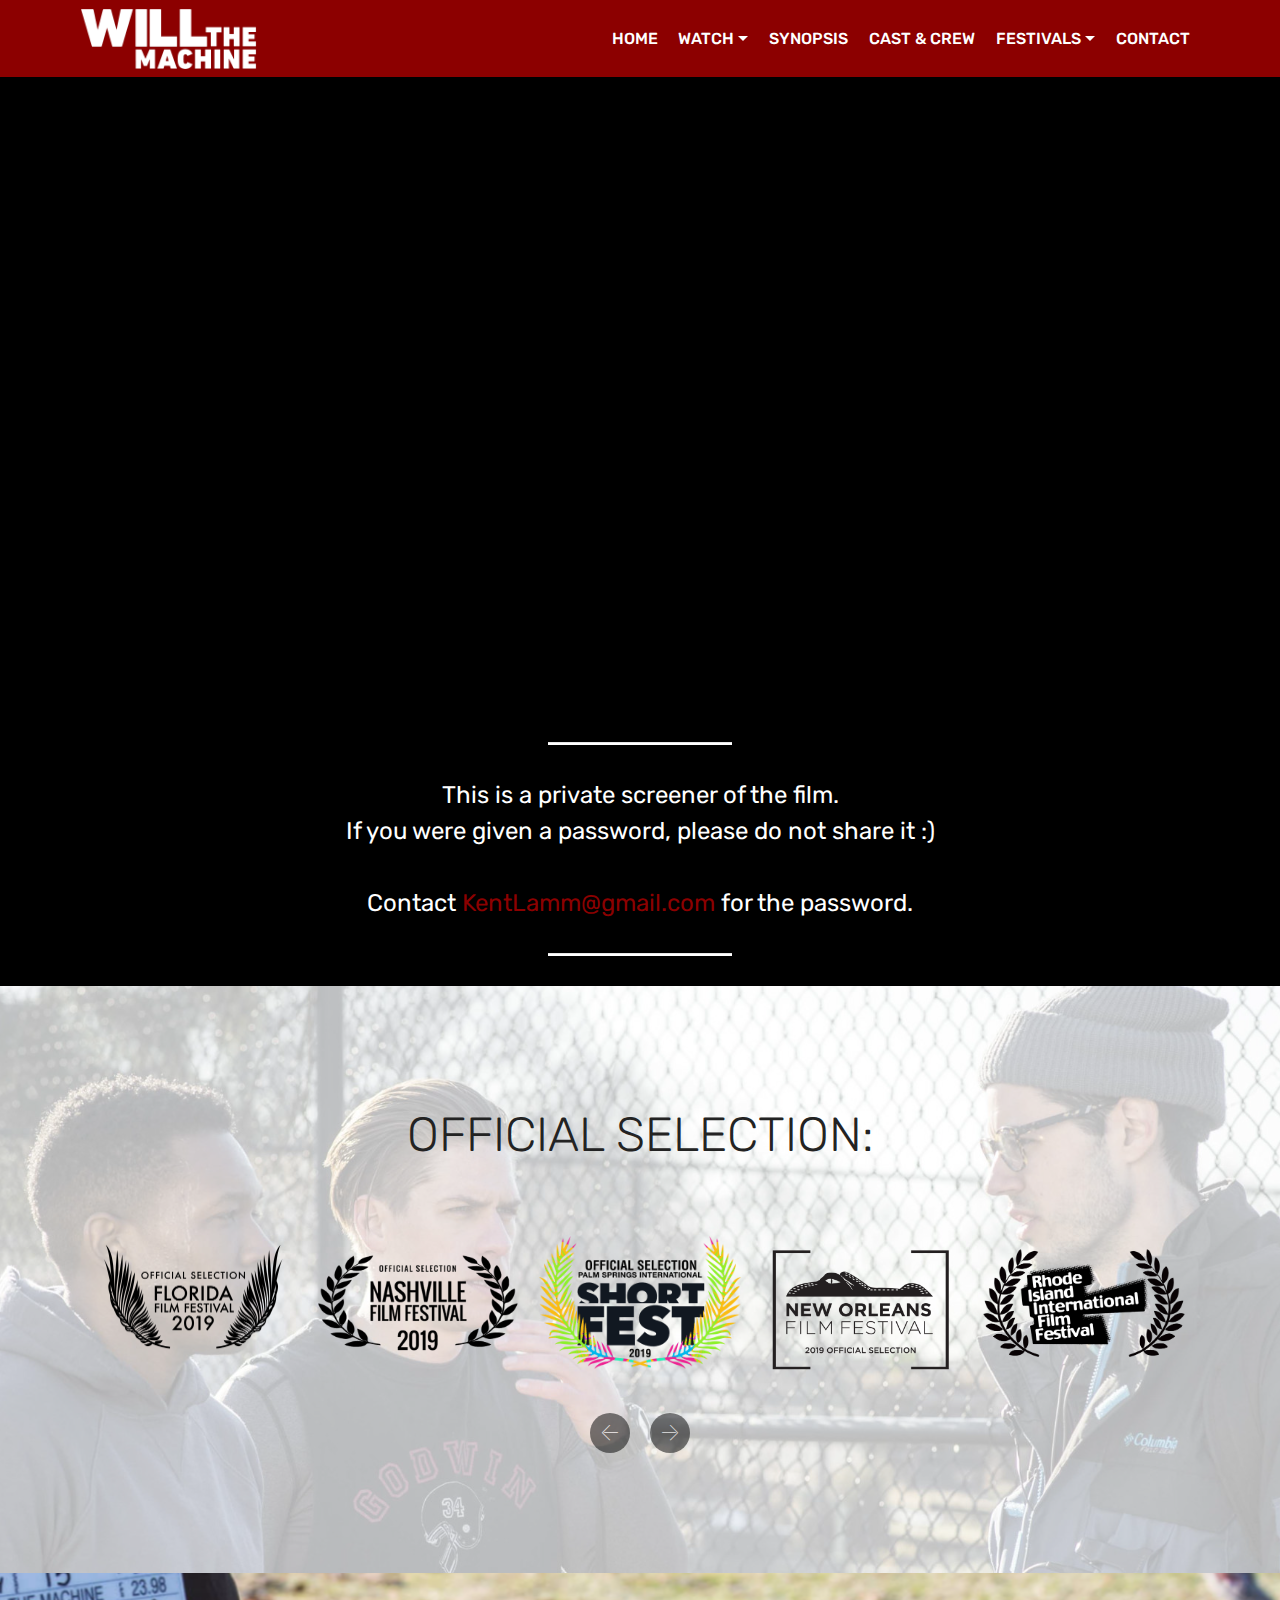
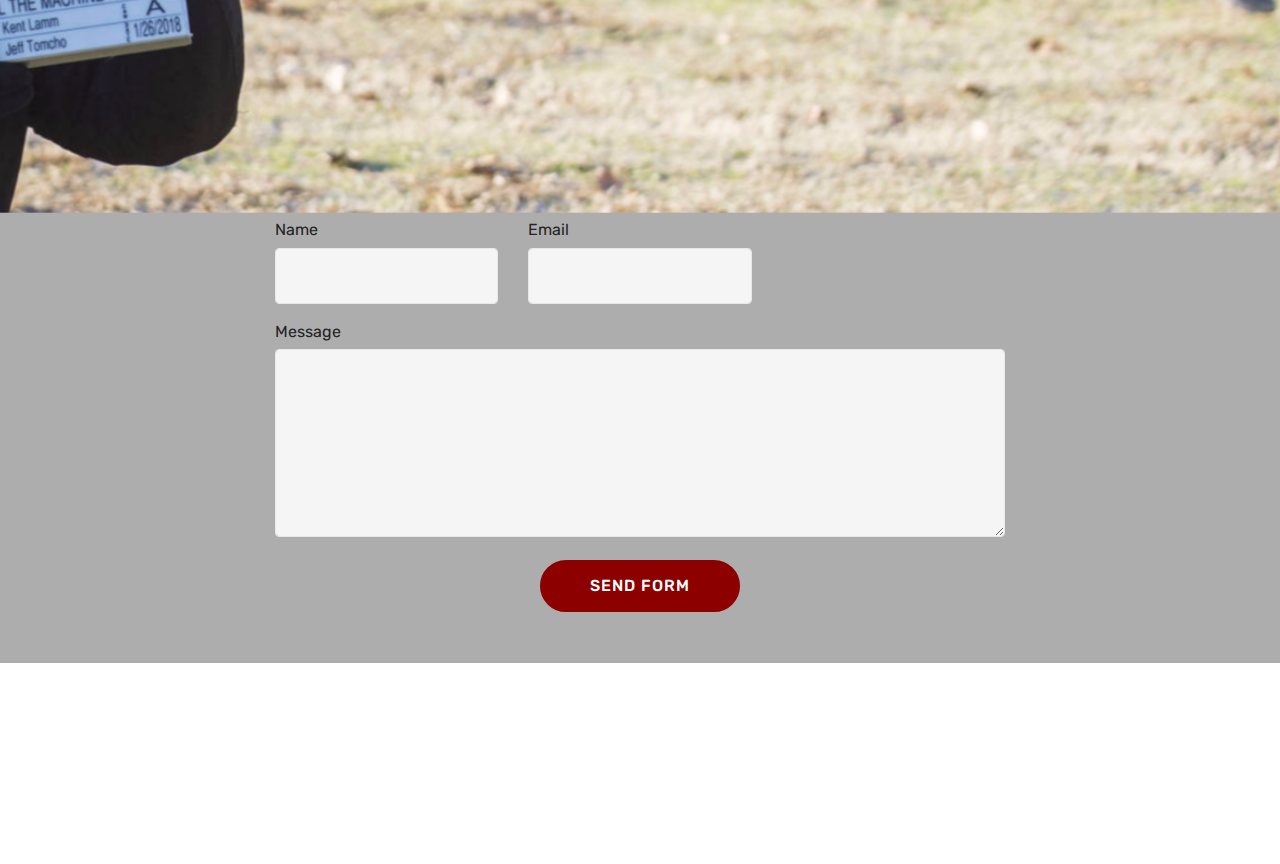
==== watch.html @ 1f667ad6 "create github pages" ====
<!DOCTYPE html>
<html  >
<head>
  <!-- Site made with Mobirise Website Builder v4.10.3, https://mobirise.com -->
  <meta charset="UTF-8">
  <meta http-equiv="X-UA-Compatible" content="IE=edge">
  <meta name="generator" content="Mobirise v4.10.3, mobirise.com">
  <meta name="viewport" content="width=device-width, initial-scale=1, minimum-scale=1">
  <link rel="shortcut icon" href="assets/images/willthemachine-title-1-192x67.png" type="image/x-icon">
  <meta name="description" content="Private Screener of Will "The Machine"">
  
  <title>Watch Screener</title>
  <link rel="stylesheet" href="assets/web/assets/mobirise-icons/mobirise-icons.css">
  <link rel="stylesheet" href="assets/tether/tether.min.css">
  <link rel="stylesheet" href="assets/bootstrap/css/bootstrap.min.css">
  <link rel="stylesheet" href="assets/bootstrap/css/bootstrap-grid.min.css">
  <link rel="stylesheet" href="assets/bootstrap/css/bootstrap-reboot.min.css">
  <link rel="stylesheet" href="assets/dropdown/css/style.css">
  <link rel="stylesheet" href="assets/socicon/css/styles.css">
  <link rel="stylesheet" href="assets/theme/css/style.css">
  <link rel="stylesheet" href="assets/mobirise/css/mbr-additional.css" type="text/css">
  
  
  
</head>
<body>
  <section class="menu cid-qTkzRZLJNu" once="menu" id="menu1-g">

    

    <nav class="navbar navbar-expand beta-menu navbar-dropdown align-items-center navbar-fixed-top navbar-toggleable-sm">
        <button class="navbar-toggler navbar-toggler-right" type="button" data-toggle="collapse" data-target="#navbarSupportedContent" aria-controls="navbarSupportedContent" aria-expanded="false" aria-label="Toggle navigation">
            <div class="hamburger">
                <span></span>
                <span></span>
                <span></span>
                <span></span>
            </div>
        </button>
        <div class="menu-logo">
            <div class="navbar-brand">
                <span class="navbar-logo">
                    
                         <img src="assets/images/willthemachine-title-1-192x67.png" alt="Mobirise" title="" style="height: 3.8rem;">
                    
                </span>
                
            </div>
        </div>
        <div class="collapse navbar-collapse" id="navbarSupportedContent">
            <ul class="navbar-nav nav-dropdown nav-right" data-app-modern-menu="true"><li class="nav-item">
                    <a class="nav-link link text-white display-7" href="index.html#header2-1">HOME</a>
                </li><li class="nav-item dropdown"><a class="nav-link link text-white dropdown-toggle display-7" href="https://mobirise.com" data-toggle="dropdown-submenu" aria-expanded="false">WATCH</a><div class="dropdown-menu"><a class="text-white dropdown-item display-7" href="watch.html">SCREENER<br></a><a class="text-white dropdown-item display-7" href="index.html#video3-3">TRAILER<br></a><a class="text-white dropdown-item display-7" href="index.html#video3-9">FEATURETTE<br></a></div></li>
                <li class="nav-item">
                    <a class="nav-link link text-white display-7" href="index.html#content1-5">
                        SYNOPSIS</a>
                </li><li class="nav-item"><a class="nav-link link text-white display-7" href="index.html#features2-4">
                        CAST &amp; CREW</a></li><li class="nav-item dropdown"><a class="nav-link link text-white dropdown-toggle display-7" href="index.html#features2-d" data-toggle="dropdown-submenu" aria-expanded="true">FESTIVALS</a><div class="dropdown-menu"><a class="text-white dropdown-item display-7" href="index.html#features2-d">TICKETS / SCREENINGS<br></a><a class="text-white dropdown-item display-7" href="watch.html#clients-o">OFFICIAL SELECTIONS<br></a></div></li><li class="nav-item"><a class="nav-link link text-white display-7" href="watch.html#form1-s">
                        CONTACT</a></li></ul>
            
        </div>
    </nav>
</section>

<section class="engine"><a href="https://mobirise.info/k">develop free website</a></section><section class="cid-rtd4JmrHew" id="video3-m">

    
    
    <figure class="mbr-figure align-center container">
        <div class="video-block" style="width: 90%;">
            <div><iframe class="mbr-embedded-video" src="https://player.vimeo.com/video/293464221?autoplay=0&amp;loop=0" width="1280" height="720" frameborder="0" allowfullscreen></iframe></div>
        </div>
    </figure>
</section>

<section class="mbr-section article content10 cid-rtd52qF0Sb" id="content10-n">
    
     

    <div class="container">
        <div class="inner-container" style="width: 66%;">
            <hr class="line" style="width: 25%;">
            <div class="section-text align-center mbr-white mbr-fonts-style display-5">This is a private screener of the film. <br>If you were given a password, please do not share it :)<br><br>Contact <a href="mailto:kentlamm@gmail.com">KentLamm@gmail.com</a> for the password.</div>
            <hr class="line" style="width: 25%;">
        </div>
    </div>
</section>

<section class="clients cid-rtd7pWSCL0" data-interval="false" id="clients-o">
      

    <div class="mbr-overlay" style="opacity: 0.7; background-color: rgb(255, 255, 255);">
    </div>
        <div class="container mb-5">
            <div class="media-container-row">
                <div class="col-12 align-center">
                    <h2 class="mbr-section-title pb-3 mbr-fonts-style display-2">OFFICIAL SELECTION:<br></h2>
                    
                </div>
            </div>
        </div>

    <div class="container">
        <div class="carousel slide" role="listbox" data-pause="true" data-keyboard="false" data-ride="carousel" data-interval="3000">
            <div class="carousel-inner" data-visible="5">
                
                
                
                
                
            <div class="carousel-item ">
                    <div class="media-container-row">
                        <div class="col-md-12">
                            <div class="wrap-img ">
                                <img src="assets/images/fff2019-laurels-official-selection-k-1-404x253.png" class="img-responsive clients-img" alt="" title="">
                            </div>
                        </div>
                    </div>
                </div><div class="carousel-item ">
                    <div class="media-container-row">
                        <div class="col-md-12">
                            <div class="wrap-img ">
                                <img src="assets/images/nashville-smaller-4464x2961.png" class="img-responsive clients-img" alt="" title="">
                            </div>
                        </div>
                    </div>
                </div><div class="carousel-item ">
                    <div class="media-container-row">
                        <div class="col-md-12">
                            <div class="wrap-img ">
                                <img src="assets/images/laurel-final-240x159.png" class="img-responsive clients-img" alt="" title="">
                            </div>
                        </div>
                    </div>
                </div><div class="carousel-item ">
                    <div class="media-container-row">
                        <div class="col-md-12">
                            <div class="wrap-img ">
                                <img src="assets/images/officialselection-laurel-noff2019-336x242.png" class="img-responsive clients-img" alt="" title="">
                            </div>
                        </div>
                    </div>
                </div><div class="carousel-item ">
                    <div class="media-container-row">
                        <div class="col-md-12">
                            <div class="wrap-img ">
                                <img src="assets/images/flickers-laurel-transparent-4464x2961.png" class="img-responsive clients-img" alt="" title="">
                            </div>
                        </div>
                    </div>
                </div><div class="carousel-item ">
                    <div class="media-container-row">
                        <div class="col-md-12">
                            <div class="wrap-img ">
                                <img src="assets/images/hsff-2019-laurel-black-trans-smaller-1-1605x1005.png" class="img-responsive clients-img" alt="" title="">
                            </div>
                        </div>
                    </div>
                </div><div class="carousel-item ">
                    <div class="media-container-row">
                        <div class="col-md-12">
                            <div class="wrap-img ">
                                <img src="assets/images/eifflaurels19-1686x1497.png" class="img-responsive clients-img" alt="" title="">
                            </div>
                        </div>
                    </div>
                </div><div class="carousel-item ">
                    <div class="media-container-row">
                        <div class="col-md-12">
                            <div class="wrap-img ">
                                <img src="assets/images/cordillera-winner-laurels-smaller-1605x1005.png" class="img-responsive clients-img" alt="" title="">
                            </div>
                        </div>
                    </div>
                </div><div class="carousel-item ">
                    <div class="media-container-row">
                        <div class="col-md-12">
                            <div class="wrap-img ">
                                <img src="assets/images/dcs19-official-selection-400x400.png" class="img-responsive clients-img" alt="" title="">
                            </div>
                        </div>
                    </div>
                </div><div class="carousel-item ">
                    <div class="media-container-row">
                        <div class="col-md-12">
                            <div class="wrap-img ">
                                <img src="assets/images/mff-2019-official-selection-2color-bottom-align-v2-612x288.png" class="img-responsive clients-img" alt="" title="">
                            </div>
                        </div>
                    </div>
                </div><div class="carousel-item ">
                    <div class="media-container-row">
                        <div class="col-md-12">
                            <div class="wrap-img ">
                                <img src="assets/images/bhff-2019-resized-1605x1005.png" class="img-responsive clients-img" alt="" title="">
                            </div>
                        </div>
                    </div>
                </div><div class="carousel-item ">
                    <div class="media-container-row">
                        <div class="col-md-12">
                            <div class="wrap-img ">
                                <img src="assets/images/307ff-winner-bestactor-black-smaller-4464x2961.png" class="img-responsive clients-img" alt="" title="">
                            </div>
                        </div>
                    </div>
                </div><div class="carousel-item ">
                    <div class="media-container-row">
                        <div class="col-md-12">
                            <div class="wrap-img ">
                                <img src="assets/images/oaxaca-laurels-black-transparent-1584x967.png" class="img-responsive clients-img" alt="" title="">
                            </div>
                        </div>
                    </div>
                </div><div class="carousel-item ">
                    <div class="media-container-row">
                        <div class="col-md-12">
                            <div class="wrap-img ">
                                <img src="assets/images/os-black-gff-smaller-1605x1005.png" class="img-responsive clients-img" alt="" title="">
                            </div>
                        </div>
                    </div>
                </div><div class="carousel-item ">
                    <div class="media-container-row">
                        <div class="col-md-12">
                            <div class="wrap-img ">
                                <img src="assets/images/sanford-laurels-transparent-1605x1005.png" class="img-responsive clients-img" alt="" title="">
                            </div>
                        </div>
                    </div>
                </div></div>
            <div class="carousel-controls">
                <a data-app-prevent-settings="" class="carousel-control carousel-control-prev" role="button" data-slide="prev">
                    <span aria-hidden="true" class="mbri-left mbr-iconfont"></span>
                    <span class="sr-only">Previous</span>
                </a>
                <a data-app-prevent-settings="" class="carousel-control carousel-control-next" role="button" data-slide="next">
                    <span aria-hidden="true" class="mbri-right mbr-iconfont"></span>
                    <span class="sr-only">Next</span>
                </a>
            </div>
        </div>
    </div>
</section>

<section class="mbr-section form1 cid-rtduSatRqg mbr-parallax-background" id="form1-s">

    

    <div class="mbr-overlay" style="opacity: 0.3; background-color: rgb(22, 22, 22);">
    </div>
    <div class="container">
        <div class="row justify-content-center">
            <div class="title col-12 col-lg-8">
                <h2 class="mbr-section-title align-center pb-3 mbr-fonts-style display-2">
                    CONTACT US</h2>
                <h3 class="mbr-section-subtitle align-center mbr-light pb-3 mbr-fonts-style display-5">Want to let us know what you thought of the film? Collaborate?Reach out to Kent &amp; the team here!<br></h3>
            </div>
        </div>
    </div>
    <div class="container">
        <div class="row justify-content-center">
            <div class="media-container-column col-lg-8" data-form-type="formoid">
                <!---Formbuilder Form--->
                <form action="https://mobirise.com/" method="POST" class="mbr-form form-with-styler" data-form-title="Mobirise Form"><input type="hidden" name="email" data-form-email="true" value="gtubikQ179GKMHymStEJhJHTVc3vddBgcXhb58Uwqr9jvgac0U4Cq/2hd3mvg9MqgRKfwrTW88P3CO2xVqlL+RxqBa6O3bl6uXskGZ9JSh0yUAsgOvPBIZvLk+AIBj2c">
                    <div class="row">
                        <div hidden="hidden" data-form-alert="" class="alert alert-success col-12">Thanks for reaching out, we'll get back to you soon.

-Kent</div>
                        <div hidden="hidden" data-form-alert-danger="" class="alert alert-danger col-12">
                        </div>
                    </div>
                    <div class="dragArea row">
                        <div class="col-md-4  form-group" data-for="name">
                            <label for="name-form1-s" class="form-control-label mbr-fonts-style display-7">Name</label>
                            <input type="text" name="name" data-form-field="Name" required="required" class="form-control display-7" id="name-form1-s">
                        </div>
                        <div class="col-md-4  form-group" data-for="email">
                            <label for="email-form1-s" class="form-control-label mbr-fonts-style display-7">Email</label>
                            <input type="email" name="email" data-form-field="Email" required="required" class="form-control display-7" id="email-form1-s">
                        </div>
                        
                        <div data-for="message" class="col-md-12 form-group">
                            <label for="message-form1-s" class="form-control-label mbr-fonts-style display-7">Message</label>
                            <textarea name="message" data-form-field="Message" class="form-control display-7" id="message-form1-s"></textarea>
                        </div>
                        <div class="col-md-12 input-group-btn align-center">
                            <button type="submit" class="btn btn-primary btn-form display-4">SEND FORM</button>
                        </div>
                    </div>
                </form><!---Formbuilder Form--->
            </div>
        </div>
    </div>
</section>

<section class="cid-rtdumIZDmZ mbr-reveal" id="footer1-r">

    

    

    <div class="container">
        <div class="media-container-row content text-white">
            <div class="col-12 col-md-3">
                <div class="media-wrap">
                    <a href="https://mobirise.com/">
                        <img src="assets/images/willthemachine-title-1-192x67.png" alt="Mobirise" title="">
                    </a>
                </div>
            </div>
            <div class="col-12 col-md-3 mbr-fonts-style display-7">
                <h5 class="pb-3"></h5>
                <p class="mbr-text"></p>
            </div>
            <div class="col-12 col-md-3 mbr-fonts-style display-7">
                <h5 class="pb-3">
                    Contact</h5>
                <p class="mbr-text"><a href="mailto:kentlamm@gmail.com" class="text-primary"><strong>kentlamm@gmail.com</strong></a><br></p>
            </div>
            <div class="col-12 col-md-3 mbr-fonts-style display-7">
                <h5 class="pb-3"></h5>
                <p class="mbr-text"></p>
            </div>
        </div>
        <div class="footer-lower">
            <div class="media-container-row">
                <div class="col-sm-12">
                    <hr>
                </div>
            </div>
            <div class="media-container-row mbr-white">
                <div class="col-sm-6 copyright">
                    <p class="mbr-text mbr-fonts-style display-7">
                        © Copyright 2019 Standard Story Company - All Rights Reserved
                    </p>
                </div>
                <div class="col-md-6">
                    <div class="social-list align-right">
                        <div class="soc-item">
                            <a href="https://youtube.com/kentogp" target="_blank">
                                <span class="mbr-iconfont mbr-iconfont-social socicon-youtube socicon"></span>
                            </a>
                        </div>
                        <div class="soc-item">
                            <a href="https://www.instagram.com/standardstoryco" target="_blank">
                                <span class="mbr-iconfont mbr-iconfont-social socicon-instagram socicon"></span>
                            </a>
                        </div>
                        
                        
                        
                        
                    </div>
                </div>
            </div>
        </div>
    </div>
</section>


  <script src="assets/web/assets/jquery/jquery.min.js"></script>
  <script src="assets/popper/popper.min.js"></script>
  <script src="assets/tether/tether.min.js"></script>
  <script src="assets/bootstrap/js/bootstrap.min.js"></script>
  <script src="assets/smoothscroll/smooth-scroll.js"></script>
  <script src="assets/dropdown/js/script.min.js"></script>
  <script src="assets/touchswipe/jquery.touch-swipe.min.js"></script>
  <script src="assets/bootstrapcarouselswipe/bootstrap-carousel-swipe.js"></script>
  <script src="assets/mbr-clients-slider/mbr-clients-slider.js"></script>
  <script src="assets/parallax/jarallax.min.js"></script>
  <script src="assets/theme/js/script.js"></script>
  <script src="assets/formoid/formoid.min.js"></script>
  
  
</body>
</html>
---- assets/web/assets/mobirise-icons/mobirise-icons.css ----
@font-face {
  font-family: 'MobiriseIcons';
  src:  url('mobirise-icons.eot?spat4u');
  src:  url('mobirise-icons.eot?spat4u#iefix') format('embedded-opentype'),
    url('mobirise-icons.ttf?spat4u') format('truetype'),
    url('mobirise-icons.woff?spat4u') format('woff'),
    url('mobirise-icons.svg?spat4u#MobiriseIcons') format('svg');
  font-weight: normal;
  font-style: normal;
}

[class^="mbri-"], [class*=" mbri-"] {
  /* use !important to prevent issues with browser extensions that change fonts */
  font-family: MobiriseIcons !important;
  speak: none;
  font-style: normal;
  font-weight: normal;
  font-variant: normal;
  text-transform: none;
  line-height: 1;

  /* Better Font Rendering =========== */
  -webkit-font-smoothing: antialiased;
  -moz-osx-font-smoothing: grayscale;
}

.mbri-add-submenu:before {
  content: "\e900";
}
.mbri-alert:before {
  content: "\e901";
}
.mbri-align-center:before {
  content: "\e902";
}
.mbri-align-justify:before {
  content: "\e903";
}
.mbri-align-left:before {
  content: "\e904";
}
.mbri-align-right:before {
  content: "\e905";
}
.mbri-android:before {
  content: "\e906";
}
.mbri-apple:before {
  content: "\e907";
}
.mbri-arrow-down:before {
  content: "\e908";
}
.mbri-arrow-next:before {
  content: "\e909";
}
.mbri-arrow-prev:before {
  content: "\e90a";
}
.mbri-arrow-up:before {
  content: "\e90b";
}
.mbri-bold:before {
  content: "\e90c";
}
.mbri-bookmark:before {
  content: "\e90d";
}
.mbri-bootstrap:before {
  content: "\e90e";
}
.mbri-briefcase:before {
  content: "\e90f";
}
.mbri-browse:before {
  content: "\e910";
}
.mbri-bulleted-list:before {
  content: "\e911";
}
.mbri-calendar:before {
  content: "\e912";
}
.mbri-camera:before {
  content: "\e913";
}
.mbri-cart-add:before {
  content: "\e914";
}
.mbri-cart-full:before {
  content: "\e915";
}
.mbri-cash:before {
  content: "\e916";
}
.mbri-change-style:before {
  content: "\e917";
}
.mbri-chat:before {
  content: "\e918";
}
.mbri-clock:before {
  content: "\e919";
}
.mbri-close:before {
  content: "\e91a";
}
.mbri-cloud:before {
  content: "\e91b";
}
.mbri-code:before {
  content: "\e91c";
}
.mbri-contact-form:before {
  content: "\e91d";
}
.mbri-credit-card:before {
  content: "\e91e";
}
.mbri-cursor-click:before {
  content: "\e91f";
}
.mbri-cust-feedback:before {
  content: "\e920";
}
.mbri-database:before {
  content: "\e921";
}
.mbri-delivery:before {
  content: "\e922";
}
.mbri-desktop:before {
  content: "\e923";
}
.mbri-devices:before {
  content: "\e924";
}
.mbri-down:before {
  content: "\e925";
}
.mbri-download:before {
  content: "\e989";
}
.mbri-drag-n-drop:before {
  content: "\e927";
}
.mbri-drag-n-drop2:before {
  content: "\e928";
}
.mbri-edit:before {
  content: "\e929";
}
.mbri-edit2:before {
  content: "\e92a";
}
.mbri-error:before {
  content: "\e92b";
}
.mbri-extension:before {
  content: "\e92c";
}
.mbri-features:before {
  content: "\e92d";
}
.mbri-file:before {
  content: "\e92e";
}
.mbri-flag:before {
  content: "\e92f";
}
.mbri-folder:before {
  content: "\e930";
}
.mbri-gift:before {
  content: "\e931";
}
.mbri-github:before {
  content: "\e932";
}
.mbri-globe:before {
  content: "\e933";
}
.mbri-globe-2:before {
  content: "\e934";
}
.mbri-growing-chart:before {
  content: "\e935";
}
.mbri-hearth:before {
  content: "\e936";
}
.mbri-help:before {
  content: "\e937";
}
.mbri-home:before {
  content: "\e938";
}
.mbri-hot-cup:before {
  content: "\e939";
}
.mbri-idea:before {
  content: "\e93a";
}
.mbri-image-gallery:before {
  content: "\e93b";
}
.mbri-image-slider:before {
  content: "\e93c";
}
.mbri-info:before {
  content: "\e93d";
}
.mbri-italic:before {
  content: "\e93e";
}
.mbri-key:before {
  content: "\e93f";
}
.mbri-laptop:before {
  content: "\e940";
}
.mbri-layers:before {
  content: "\e941";
}
.mbri-left-right:before {
  content: "\e942";
}
.mbri-left:before {
  content: "\e943";
}
.mbri-letter:before {
  content: "\e944";
}
.mbri-like:before {
  content: "\e945";
}
.mbri-link:before {
  content: "\e946";
}
.mbri-lock:before {
  content: "\e947";
}
.mbri-login:before {
  content: "\e948";
}
.mbri-logout:before {
  content: "\e949";
}
.mbri-magic-stick:before {
  content: "\e94a";
}
.mbri-map-pin:before {
  content: "\e94b";
}
.mbri-menu:before {
  content: "\e94c";
}
.mbri-mobile:before {
  content: "\e94d";
}
.mbri-mobile2:before {
  content: "\e94e";
}
.mbri-mobirise:before {
  content: "\e94f";
}
.mbri-more-horizontal:before {
  content: "\e950";
}
.mbri-more-vertical:before {
  content: "\e951";
}
.mbri-music:before {
  content: "\e952";
}
.mbri-new-file:before {
  content: "\e953";
}
.mbri-numbered-list:before {
  content: "\e954";
}
.mbri-opened-folder:before {
  content: "\e955";
}
.mbri-pages:before {
  content: "\e956";
}
.mbri-paper-plane:before {
  content: "\e957";
}
.mbri-paperclip:before {
  content: "\e958";
}
.mbri-photo:before {
  content: "\e959";
}
.mbri-photos:before {
  content: "\e95a";
}
.mbri-pin:before {
  content: "\e95b";
}
.mbri-play:before {
  content: "\e95c";
}
.mbri-plus:before {
  content: "\e95d";
}
.mbri-preview:before {
  content: "\e95e";
}
.mbri-print:before {
  content: "\e95f";
}
.mbri-protect:before {
  content: "\e960";
}
.mbri-question:before {
  content: "\e961";
}
.mbri-quote-left:before {
  content: "\e962";
}
.mbri-quote-right:before {
  content: "\e963";
}
.mbri-refresh:before {
  content: "\e964";
}
.mbri-responsive:before {
  content: "\e965";
}
.mbri-right:before {
  content: "\e966";
}
.mbri-rocket:before {
  content: "\e967";
}
.mbri-sad-face:before {
  content: "\e968";
}
.mbri-sale:before {
  content: "\e969";
}
.mbri-save:before {
  content: "\e96a";
}
.mbri-search:before {
  content: "\e96b";
}
.mbri-setting:before {
  content: "\e96c";
}
.mbri-setting2:before {
  content: "\e96d";
}
.mbri-setting3:before {
  content: "\e96e";
}
.mbri-share:before {
  content: "\e96f";
}
.mbri-shopping-bag:before {
  content: "\e970";
}
.mbri-shopping-basket:before {
  content: "\e971";
}
.mbri-shopping-cart:before {
  content: "\e972";
}
.mbri-sites:before {
  content: "\e973";
}
.mbri-smile-face:before {
  content: "\e974";
}
.mbri-speed:before {
  content: "\e975";
}
.mbri-star:before {
  content: "\e976";
}
.mbri-success:before {
  content: "\e977";
}
.mbri-sun:before {
  content: "\e978";
}
.mbri-sun2:before {
  content: "\e979";
}
.mbri-tablet:before {
  content: "\e97a";
}
.mbri-tablet-vertical:before {
  content: "\e97b";
}
.mbri-target:before {
  content: "\e97c";
}
.mbri-timer:before {
  content: "\e97d";
}
.mbri-to-ftp:before {
  content: "\e97e";
}
.mbri-to-local-drive:before {
  content: "\e97f";
}
.mbri-touch-swipe:before {
  content: "\e980";
}
.mbri-touch:before {
  content: "\e981";
}
.mbri-trash:before {
  content: "\e982";
}
.mbri-underline:before {
  content: "\e983";
}
.mbri-unlink:before {
  content: "\e984";
}
.mbri-unlock:before {
  content: "\e985";
}
.mbri-up-down:before {
  content: "\e986";
}
.mbri-up:before {
  content: "\e987";
}
.mbri-update:before {
  content: "\e988";
}
.mbri-upload:before {
 content: "\e926"; 
}
.mbri-user:before {
  content: "\e98a";
}
.mbri-user2:before {
  content: "\e98b";
}
.mbri-users:before {
  content: "\e98c";
}
.mbri-video:before {
  content: "\e98d";
}
.mbri-video-play:before {
  content: "\e98e";
}
.mbri-watch:before {
  content: "\e98f";
}
.mbri-website-theme:before {
  content: "\e990";
}
.mbri-wifi:before {
  content: "\e991";
}
.mbri-windows:before {
  content: "\e992";
}
.mbri-zoom-out:before {
  content: "\e993";
}
.mbri-redo:before {
  content: "\e994";
}
.mbri-undo:before {
  content: "\e995";
}
---- assets/dropdown/css/style.css ----
.navbar-dropdown {
  left: 0;
  padding: 0;
  position: absolute;
  right: 0;
  top: 0;
  transition: all 0.45s ease;
  z-index: 1030;
  background: #282828; }
  .navbar-dropdown .navbar-logo {
    margin-right: 0.8rem;
    transition: margin 0.3s ease-in-out;
    vertical-align: middle; }
    .navbar-dropdown .navbar-logo img {
      height: 3.125rem;
      transition: all 0.3s ease-in-out; }
    .navbar-dropdown .navbar-logo.mbr-iconfont {
      font-size: 3.125rem;
      line-height: 3.125rem; }
  .navbar-dropdown .navbar-caption {
    font-weight: 700;
    white-space: normal;
    vertical-align: -4px;
    line-height: 3.125rem !important; }
    .navbar-dropdown .navbar-caption, .navbar-dropdown .navbar-caption:hover {
      color: inherit;
      text-decoration: none; }
  .navbar-dropdown .mbr-iconfont + .navbar-caption {
    vertical-align: -1px; }
  .navbar-dropdown.navbar-fixed-top {
    position: fixed; }
  .navbar-dropdown .navbar-brand span {
    vertical-align: -4px; }
  .navbar-dropdown.bg-color.transparent {
    background: none; }
  .navbar-dropdown.navbar-short .navbar-brand {
    padding: 0.625rem 0; }
    .navbar-dropdown.navbar-short .navbar-brand span {
      vertical-align: -1px; }
  .navbar-dropdown.navbar-short .navbar-caption {
    line-height: 2.375rem !important;
    vertical-align: -2px; }
  .navbar-dropdown.navbar-short .navbar-logo {
    margin-right: 0.5rem; }
    .navbar-dropdown.navbar-short .navbar-logo img {
      height: 2.375rem; }
    .navbar-dropdown.navbar-short .navbar-logo.mbr-iconfont {
      font-size: 2.375rem;
      line-height: 2.375rem; }
  .navbar-dropdown.navbar-short .mbr-table-cell {
    height: 3.625rem; }
  .navbar-dropdown .navbar-close {
    left: 0.6875rem;
    position: fixed;
    top: 0.75rem;
    z-index: 1000; }
  .navbar-dropdown .hamburger-icon {
    content: "";
    display: inline-block;
    vertical-align: middle;
    width: 16px;
    -webkit-box-shadow: 0 -6px 0 1px #282828,0 0 0 1px #282828,0 6px 0 1px #282828;
    -moz-box-shadow: 0 -6px 0 1px #282828,0 0 0 1px #282828,0 6px 0 1px #282828;
    box-shadow: 0 -6px 0 1px #282828,0 0 0 1px #282828,0 6px 0 1px #282828; }

.dropdown-menu .dropdown-toggle[data-toggle="dropdown-submenu"]::after {
  border-bottom: 0.35em solid transparent;
  border-left: 0.35em solid;
  border-right: 0;
  border-top: 0.35em solid transparent;
  margin-left: 0.3rem; }

.dropdown-menu .dropdown-item:focus {
  outline: 0; }

.nav-dropdown {
  font-size: 0.75rem;
  font-weight: 500;
  height: auto !important; }
  .nav-dropdown .nav-btn {
    padding-left: 1rem; }
  .nav-dropdown .link {
    margin: .667em 1.667em;
    font-weight: 500;
    padding: 0;
    transition: color .2s ease-in-out; }
    .nav-dropdown .link.dropdown-toggle {
      margin-right: 2.583em; }
      .nav-dropdown .link.dropdown-toggle::after {
        margin-left: .25rem;
        border-top: 0.35em solid;
        border-right: 0.35em solid transparent;
        border-left: 0.35em solid transparent;
        border-bottom: 0; }
      .nav-dropdown .link.dropdown-toggle[aria-expanded="true"] {
        margin: 0;
        padding: 0.667em 3.263em  0.667em 1.667em; }
  .nav-dropdown .link::after,
  .nav-dropdown .dropdown-item::after {
    color: inherit; }
  .nav-dropdown .btn {
    font-size: 0.75rem;
    font-weight: 700;
    letter-spacing: 0;
    margin-bottom: 0;
    padding-left: 1.25rem;
    padding-right: 1.25rem; }
  .nav-dropdown .dropdown-menu {
    border-radius: 0;
    border: 0;
    left: 0;
    margin: 0;
    padding-bottom: 1.25rem;
    padding-top: 1.25rem;
    position: relative; }
  .nav-dropdown .dropdown-submenu {
    margin-left: 0.125rem;
    top: 0; }
  .nav-dropdown .dropdown-item {
    font-weight: 500;
    line-height: 2;
    padding: 0.3846em 4.615em 0.3846em 1.5385em;
    position: relative;
    transition: color .2s ease-in-out, background-color .2s ease-in-out; }
    .nav-dropdown .dropdown-item::after {
      margin-top: -0.3077em;
      position: absolute;
      right: 1.1538em;
      top: 50%; }
    .nav-dropdown .dropdown-item:focus, .nav-dropdown .dropdown-item:hover {
      background: none; }

@media (max-width: 767px) {
  .nav-dropdown.navbar-toggleable-sm {
    bottom: 0;
    display: none;
    left: 0;
    overflow-x: hidden;
    position: fixed;
    top: 0;
    transform: translateX(-100%);
    -ms-transform: translateX(-100%);
    -webkit-transform: translateX(-100%);
    width: 18.75rem;
    z-index: 999; } }
.nav-dropdown.navbar-toggleable-xl {
  bottom: 0;
  display: none;
  left: 0;
  overflow-x: hidden;
  position: fixed;
  top: 0;
  transform: translateX(-100%);
  -ms-transform: translateX(-100%);
  -webkit-transform: translateX(-100%);
  width: 18.75rem;
  z-index: 999; }

.nav-dropdown-sm {
  display: block !important;
  overflow-x: hidden;
  overflow: auto;
  padding-top: 3.875rem; }
  .nav-dropdown-sm::after {
    content: "";
    display: block;
    height: 3rem;
    width: 100%; }
  .nav-dropdown-sm.collapse.in ~ .navbar-close {
    display: block !important; }
  .nav-dropdown-sm.collapsing, .nav-dropdown-sm.collapse.in {
    transform: translateX(0);
    -ms-transform: translateX(0);
    -webkit-transform: translateX(0);
    transition: all 0.25s ease-out;
    -webkit-transition: all 0.25s ease-out;
    background: #282828; }
  .nav-dropdown-sm.collapsing[aria-expanded="false"] {
    transform: translateX(-100%);
    -ms-transform: translateX(-100%);
    -webkit-transform: translateX(-100%); }
  .nav-dropdown-sm .nav-item {
    display: block;
    margin-left: 0 !important;
    padding-left: 0; }
  .nav-dropdown-sm .link,
  .nav-dropdown-sm .dropdown-item {
    border-top: 1px dotted rgba(255, 255, 255, 0.1);
    font-size: 0.8125rem;
    line-height: 1.6;
    margin: 0 !important;
    padding: 0.875rem 2.4rem 0.875rem 1.5625rem !important;
    position: relative;
    white-space: normal; }
    .nav-dropdown-sm .link:focus, .nav-dropdown-sm .link:hover,
    .nav-dropdown-sm .dropdown-item:focus,
    .nav-dropdown-sm .dropdown-item:hover {
      background: rgba(0, 0, 0, 0.2) !important;
      color: #c0a375; }
  .nav-dropdown-sm .nav-btn {
    position: relative;
    padding: 1.5625rem 1.5625rem 0 1.5625rem; }
    .nav-dropdown-sm .nav-btn::before {
      border-top: 1px dotted rgba(255, 255, 255, 0.1);
      content: "";
      left: 0;
      position: absolute;
      top: 0;
      width: 100%; }
    .nav-dropdown-sm .nav-btn + .nav-btn {
      padding-top: 0.625rem; }
      .nav-dropdown-sm .nav-btn + .nav-btn::before {
        display: none; }
  .nav-dropdown-sm .btn {
    padding: 0.625rem 0; }
  .nav-dropdown-sm .dropdown-toggle[data-toggle="dropdown-submenu"]::after {
    margin-left: .25rem;
    border-top: 0.35em solid;
    border-right: 0.35em solid transparent;
    border-left: 0.35em solid transparent;
    border-bottom: 0; }
  .nav-dropdown-sm .dropdown-toggle[data-toggle="dropdown-submenu"][aria-expanded="true"]::after {
    border-top: 0;
    border-right: 0.35em solid transparent;
    border-left: 0.35em solid transparent;
    border-bottom: 0.35em solid; }
  .nav-dropdown-sm .dropdown-menu {
    margin: 0;
    padding: 0;
    position: relative;
    top: 0;
    left: 0;
    width: 100%;
    border: 0;
    float: none;
    border-radius: 0;
    background: none; }
  .nav-dropdown-sm .dropdown-submenu {
    left: 100%;
    margin-left: 0.125rem;
    margin-top: -1.25rem;
    top: 0; }

.navbar-toggleable-sm .nav-dropdown .dropdown-menu {
  position: absolute; }

.navbar-toggleable-sm .nav-dropdown .dropdown-submenu {
  left: 100%;
  margin-left: 0.125rem;
  margin-top: -1.25rem;
  top: 0; }

.navbar-toggleable-sm.opened .nav-dropdown .dropdown-menu {
  position: relative; }

.navbar-toggleable-sm.opened .nav-dropdown .dropdown-submenu {
  left: 0;
  margin-left: 00rem;
  margin-top: 0rem;
  top: 0; }

.is-builder .nav-dropdown.collapsing {
  transition: none !important; }

/*# sourceMappingURL=style.css.map */
---- assets/socicon/css/styles.css ----
@charset "UTF-8";

@font-face {
  font-family: "socicon";
  src:url("../fonts/socicon.eot");
  src:url("../fonts/socicon.eot?#iefix") format("embedded-opentype"),
    url("../fonts/socicon.woff") format("woff"),
    url("../fonts/socicon.ttf") format("truetype"),
    url("../fonts/socicon.svg#socicon") format("svg");
  font-weight: normal;
  font-style: normal;

}

[data-icon]:before {
  font-family: "socicon" !important;
  content: attr(data-icon);
  font-style: normal !important;
  font-weight: normal !important;
  font-variant: normal !important;
  text-transform: none !important;
  speak: none;
  line-height: 1;
  -webkit-font-smoothing: antialiased;
  -moz-osx-font-smoothing: grayscale;
}

[class^="socicon-"]:before,
[class*=" socicon-"]:before {
  font-family: "socicon" !important;
  font-style: normal !important;
  font-weight: normal !important;
  font-variant: normal !important;
  text-transform: none !important;
  speak: none;
  line-height: 1;
  -webkit-font-smoothing: antialiased;
  -moz-osx-font-smoothing: grayscale;
}

.socicon-modelmayhem:before {
  content: "\e000";
}
.socicon-mixcloud:before {
  content: "\e001";
}
.socicon-drupal:before {
  content: "\e002";
}
.socicon-swarm:before {
  content: "\e003";
}
.socicon-istock:before {
  content: "\e004";
}
.socicon-yammer:before {
  content: "\e005";
}
.socicon-ello:before {
  content: "\e006";
}
.socicon-stackoverflow:before {
  content: "\e007";
}
.socicon-persona:before {
  content: "\e008";
}
.socicon-triplej:before {
  content: "\e009";
}
.socicon-houzz:before {
  content: "\e00a";
}
.socicon-rss:before {
  content: "\e00b";
}
.socicon-paypal:before {
  content: "\e00c";
}
.socicon-odnoklassniki:before {
  content: "\e00d";
}
.socicon-airbnb:before {
  content: "\e00e";
}
.socicon-periscope:before {
  content: "\e00f";
}
.socicon-outlook:before {
  content: "\e010";
}
.socicon-coderwall:before {
  content: "\e011";
}
.socicon-tripadvisor:before {
  content: "\e012";
}
.socicon-appnet:before {
  content: "\e013";
}
.socicon-goodreads:before {
  content: "\e014";
}
.socicon-tripit:before {
  content: "\e015";
}
.socicon-lanyrd:before {
  content: "\e016";
}
.socicon-slideshare:before {
  content: "\e017";
}
.socicon-buffer:before {
  content: "\e018";
}
.socicon-disqus:before {
  content: "\e019";
}
.socicon-vkontakte:before {
  content: "\e01a";
}
.socicon-whatsapp:before {
  content: "\e01b";
}
.socicon-patreon:before {
  content: "\e01c";
}
.socicon-storehouse:before {
  content: "\e01d";
}
.socicon-pocket:before {
  content: "\e01e";
}
.socicon-mail:before {
  content: "\e01f";
}
.socicon-blogger:before {
  content: "\e020";
}
.socicon-technorati:before {
  content: "\e021";
}
.socicon-reddit:before {
  content: "\e022";
}
.socicon-dribbble:before {
  content: "\e023";
}
.socicon-stumbleupon:before {
  content: "\e024";
}
.socicon-digg:before {
  content: "\e025";
}
.socicon-envato:before {
  content: "\e026";
}
.socicon-behance:before {
  content: "\e027";
}
.socicon-delicious:before {
  content: "\e028";
}
.socicon-deviantart:before {
  content: "\e029";
}
.socicon-forrst:before {
  content: "\e02a";
}
.socicon-play:before {
  content: "\e02b";
}
.socicon-zerply:before {
  content: "\e02c";
}
.socicon-wikipedia:before {
  content: "\e02d";
}
.socicon-apple:before {
  content: "\e02e";
}
.socicon-flattr:before {
  content: "\e02f";
}
.socicon-github:before {
  content: "\e030";
}
.socicon-renren:before {
  content: "\e031";
}
.socicon-friendfeed:before {
  content: "\e032";
}
.socicon-newsvine:before {
  content: "\e033";
}
.socicon-identica:before {
  content: "\e034";
}
.socicon-bebo:before {
  content: "\e035";
}
.socicon-zynga:before {
  content: "\e036";
}
.socicon-steam:before {
  content: "\e037";
}
.socicon-xbox:before {
  content: "\e038";
}
.socicon-windows:before {
  content: "\e039";
}
.socicon-qq:before {
  content: "\e03a";
}
.socicon-douban:before {
  content: "\e03b";
}
.socicon-meetup:before {
  content: "\e03c";
}
.socicon-playstation:before {
  content: "\e03d";
}
.socicon-android:before {
  content: "\e03e";
}
.socicon-snapchat:before {
  content: "\e03f";
}
.socicon-twitter:before {
  content: "\e040";
}
.socicon-facebook:before {
  content: "\e041";
}
.socicon-googleplus:before {
  content: "\e042";
}
.socicon-pinterest:before {
  content: "\e043";
}
.socicon-foursquare:before {
  content: "\e044";
}
.socicon-yahoo:before {
  content: "\e045";
}
.socicon-skype:before {
  content: "\e046";
}
.socicon-yelp:before {
  content: "\e047";
}
.socicon-feedburner:before {
  content: "\e048";
}
.socicon-linkedin:before {
  content: "\e049";
}
.socicon-viadeo:before {
  content: "\e04a";
}
.socicon-xing:before {
  content: "\e04b";
}
.socicon-myspace:before {
  content: "\e04c";
}
.socicon-soundcloud:before {
  content: "\e04d";
}
.socicon-spotify:before {
  content: "\e04e";
}
.socicon-grooveshark:before {
  content: "\e04f";
}
.socicon-lastfm:before {
  content: "\e050";
}
.socicon-youtube:before {
  content: "\e051";
}
.socicon-vimeo:before {
  content: "\e052";
}
.socicon-dailymotion:before {
  content: "\e053";
}
.socicon-vine:before {
  content: "\e054";
}
.socicon-flickr:before {
  content: "\e055";
}
.socicon-500px:before {
  content: "\e056";
}
.socicon-wordpress:before {
  content: "\e058";
}
.socicon-tumblr:before {
  content: "\e059";
}
.socicon-twitch:before {
  content: "\e05a";
}
.socicon-8tracks:before {
  content: "\e05b";
}
.socicon-amazon:before {
  content: "\e05c";
}
.socicon-icq:before {
  content: "\e05d";
}
.socicon-smugmug:before {
  content: "\e05e";
}
.socicon-ravelry:before {
  content: "\e05f";
}
.socicon-weibo:before {
  content: "\e060";
}
.socicon-baidu:before {
  content: "\e061";
}
.socicon-angellist:before {
  content: "\e062";
}
.socicon-ebay:before {
  content: "\e063";
}
.socicon-imdb:before {
  content: "\e064";
}
.socicon-stayfriends:before {
  content: "\e065";
}
.socicon-residentadvisor:before {
  content: "\e066";
}
.socicon-google:before {
  content: "\e067";
}
.socicon-yandex:before {
  content: "\e068";
}
.socicon-sharethis:before {
  content: "\e069";
}
.socicon-bandcamp:before {
  content: "\e06a";
}
.socicon-itunes:before {
  content: "\e06b";
}
.socicon-deezer:before {
  content: "\e06c";
}
.socicon-telegram:before {
  content: "\e06e";
}
.socicon-openid:before {
  content: "\e06f";
}
.socicon-amplement:before {
  content: "\e070";
}
.socicon-viber:before {
  content: "\e071";
}
.socicon-zomato:before {
  content: "\e072";
}
.socicon-draugiem:before {
  content: "\e074";
}
.socicon-endomodo:before {
  content: "\e075";
}
.socicon-filmweb:before {
  content: "\e076";
}
.socicon-stackexchange:before {
  content: "\e077";
}
.socicon-wykop:before {
  content: "\e078";
}
.socicon-teamspeak:before {
  content: "\e079";
}
.socicon-teamviewer:before {
  content: "\e07a";
}
.socicon-ventrilo:before {
  content: "\e07b";
}
.socicon-younow:before {
  content: "\e07c";
}
.socicon-raidcall:before {
  content: "\e07d";
}
.socicon-mumble:before {
  content: "\e07e";
}
.socicon-medium:before {
  content: "\e06d";
}
.socicon-bebee:before {
  content: "\e07f";
}
.socicon-hitbox:before {
  content: "\e080";
}
.socicon-reverbnation:before {
  content: "\e081";
}
.socicon-formulr:before {
  content: "\e082";
}
.socicon-instagram:before {
  content: "\e057";
}
.socicon-battlenet:before {
  content: "\e083";
}
.socicon-chrome:before {
  content: "\e084";
}
.socicon-discord:before {
  content: "\e086";
}
.socicon-issuu:before {
  content: "\e087";
}
.socicon-macos:before {
  content: "\e088";
}
.socicon-firefox:before {
  content: "\e089";
}
.socicon-opera:before {
  content: "\e08d";
}
.socicon-keybase:before {
  content: "\e090";
}
.socicon-alliance:before {
  content: "\e091";
}
.socicon-livejournal:before {
  content: "\e092";
}
.socicon-googlephotos:before {
  content: "\e093";
}
.socicon-horde:before {
  content: "\e094";
}
.socicon-etsy:before {
  content: "\e095";
}
.socicon-zapier:before {
  content: "\e096";
}
.socicon-google-scholar:before {
  content: "\e097";
}
.socicon-researchgate:before {
  content: "\e098";
}
.socicon-wechat:before {
  content: "\e099";
}
.socicon-strava:before {
  content: "\e09a";
}
.socicon-line:before {
  content: "\e09b";
}
.socicon-lyft:before {
  content: "\e09c";
}
.socicon-uber:before {
  content: "\e09d";
}
.socicon-songkick:before {
  content: "\e09e";
}
.socicon-viewbug:before {
  content: "\e09f";
}
.socicon-googlegroups:before {
  content: "\e0a0";
}
.socicon-quora:before {
  content: "\e073";
}
.socicon-diablo:before {
  content: "\e085";
}
.socicon-blizzard:before {
  content: "\e0a1";
}
.socicon-hearthstone:before {
  content: "\e08b";
}
.socicon-heroes:before {
  content: "\e08a";
}
.socicon-overwatch:before {
  content: "\e08c";
}
.socicon-warcraft:before {
  content: "\e08e";
}
.socicon-starcraft:before {
  content: "\e08f";
}
.socicon-beam:before {
  content: "\e0a2";
}
.socicon-curse:before {
  content: "\e0a3";
}
.socicon-player:before {
  content: "\e0a4";
}
.socicon-streamjar:before {
  content: "\e0a5";
}
.socicon-nintendo:before {
  content: "\e0a6";
}
.socicon-hellocoton:before {
  content: "\e0a7";
}
---- assets/theme/css/style.css ----
/*!
 * Mobirise v4 theme (https://mobirise.com/)
 * Copyright 2017 Mobirise
 */
section {
  background-color: #eeeeee; }

section,
.container,
.container-fluid {
  position: relative;
  word-wrap: break-word; }

a.mbr-iconfont:hover {
  text-decoration: none; }

.article .lead p, .article .lead ul, .article .lead ol, .article .lead pre, .article .lead blockquote {
  margin-bottom: 0; }

a {
  font-style: normal;
  font-weight: 400;
  cursor: pointer; }
  a, a:hover {
    text-decoration: none; }

figure {
  margin-bottom: 0; }

body {
  color: #232323; }

h1, h2, h3, h4, h5, h6,
.h1, .h2, .h3, .h4, .h5, .h6,
.display-1, .display-2, .display-3, .display-4 {
  line-height: 1;
  word-break: break-word;
  word-wrap: break-word; }

b, strong {
  font-weight: bold; }

blockquote {
  padding: 10px 0 10px 20px;
  position: relative;
  border-left: 2px solid;
  border-color: #ff3366; }

input:-webkit-autofill, input:-webkit-autofill:hover, input:-webkit-autofill:focus, input:-webkit-autofill:active {
  transition-delay: 9999s;
  transition-property: background-color, color; }

textarea[type="hidden"] {
  display: none; }

body {
  position: relative; }

section {
  background-position: 50% 50%;
  background-repeat: no-repeat;
  background-size: cover; }
  section .mbr-background-video,
  section .mbr-background-video-preview {
    position: absolute;
    bottom: 0;
    left: 0;
    right: 0;
    top: 0; }

.hidden {
  visibility: hidden; }

.mbr-z-index20 {
  z-index: 20; }

/*! Base colors */
.mbr-white {
  color: #ffffff; }

.mbr-black {
  color: #000000; }

.mbr-bg-white {
  background-color: #ffffff; }

.mbr-bg-black {
  background-color: #000000; }

/*! Text-aligns */
.align-left {
  text-align: left; }

.align-center {
  text-align: center; }

.align-right {
  text-align: right; }

@media (max-width: 767px) {
  .align-left, .align-center, .align-right, .mbr-section-btn, .mbr-section-title {
    text-align: center; } }
/*! Font-weight  */
.mbr-light {
  font-weight: 300; }

.mbr-regular {
  font-weight: 400; }

.mbr-semibold {
  font-weight: 500; }

.mbr-bold {
  font-weight: 700; }

/*! Media  */
.media-size-item {
  -webkit-flex: 1 1 auto;
  -moz-flex: 1 1 auto;
  -ms-flex: 1 1 auto;
  -o-flex: 1 1 auto;
  flex: 1 1 auto; }

.media-content {
  -webkit-flex-basis: 100%;
  flex-basis: 100%; }

.media-container-row {
  display: -ms-flexbox;
  display: -webkit-flex;
  display: flex;
  -webkit-flex-direction: row;
  -ms-flex-direction: row;
  flex-direction: row;
  -webkit-flex-wrap: wrap;
  -ms-flex-wrap: wrap;
  flex-wrap: wrap;
  -webkit-justify-content: center;
  -ms-flex-pack: center;
  justify-content: center;
  -webkit-align-content: center;
  -ms-flex-line-pack: center;
  align-content: center;
  -webkit-align-items: start;
  -ms-flex-align: start;
  align-items: start; }
  .media-container-row .media-size-item {
    width: 400px; }

.media-container-column {
  display: -ms-flexbox;
  display: -webkit-flex;
  display: flex;
  -webkit-flex-direction: column;
  -ms-flex-direction: column;
  flex-direction: column;
  -webkit-flex-wrap: wrap;
  -ms-flex-wrap: wrap;
  flex-wrap: wrap;
  -webkit-justify-content: center;
  -ms-flex-pack: center;
  justify-content: center;
  -webkit-align-content: center;
  -ms-flex-line-pack: center;
  align-content: center;
  -webkit-align-items: stretch;
  -ms-flex-align: stretch;
  align-items: stretch; }
  .media-container-column > * {
    width: 100%; }

@media (min-width: 992px) {
  .media-container-row {
    -webkit-flex-wrap: nowrap;
    -ms-flex-wrap: nowrap;
    flex-wrap: nowrap; } }
figure {
  overflow: hidden; }

figure[mbr-media-size] {
  transition: width 0.1s; }

.mbr-figure img, .mbr-figure iframe {
  display: block;
  width: 100%; }

.card {
  background-color: transparent;
  border: none; }

.card-box {
  width: 100%; }

.card-img {
  text-align: center;
  flex-shrink: 0;
  -webkit-flex-shrink: 0; }

.media {
  max-width: 100%;
  margin: 0 auto; }

.mbr-figure {
  -ms-flex-item-align: center;
  -ms-grid-row-align: center;
  -webkit-align-self: center;
  align-self: center; }

.media-container > div {
  max-width: 100%; }

.mbr-figure img, .card-img img {
  width: 100%; }

@media (max-width: 991px) {
  .media-size-item {
    width: auto !important; }

  .media {
    width: auto; }

  .mbr-figure {
    width: 100% !important; } }
/*! Buttons */
.mbr-section-btn {
  margin-left: -.25rem;
  margin-right: -.25rem;
  font-size: 0; }

nav .mbr-section-btn {
  margin-left: 0rem;
  margin-right: 0rem; }

/*! Btn icon margin */
.btn .mbr-iconfont, .btn.btn-sm .mbr-iconfont {
  cursor: pointer;
  margin-right: 0.5rem; }

.btn.btn-md .mbr-iconfont, .btn.btn-md .mbr-iconfont {
  margin-right: 0.8rem; }

.mbr-regular {
  font-weight: 400; }

.mbr-semibold {
  font-weight: 500; }

.mbr-bold {
  font-weight: 700; }

[type="submit"] {
  -webkit-appearance: none; }

/*! Full-screen */
.mbr-fullscreen .mbr-overlay {
  min-height: 100vh; }

.mbr-fullscreen {
  display: flex;
  display: -webkit-flex;
  display: -moz-flex;
  display: -ms-flex;
  display: -o-flex;
  align-items: center;
  -webkit-align-items: center;
  min-height: 100vh;
  padding-top: 3rem;
  padding-bottom: 3rem; }

/*! Map */
.map {
  height: 25rem;
  position: relative; }
  .map iframe {
    width: 100%;
    height: 100%; }

/* Form */
.form-asterisk {
  font-family: initial;
  position: absolute;
  top: -2px;
  font-weight: normal; }

/*! Scroll to top arrow */
.mbr-arrow-up {
  bottom: 25px;
  right: 90px;
  position: fixed;
  text-align: right;
  z-index: 5000;
  color: #ffffff;
  font-size: 32px;
  transform: rotate(180deg);
  -webkit-transform: rotate(180deg); }

.mbr-arrow-up a {
  background: rgba(0, 0, 0, 0.2);
  border-radius: 3px;
  color: #fff;
  display: inline-block;
  height: 60px;
  width: 60px;
  outline-style: none !important;
  position: relative;
  text-decoration: none;
  transition: all .3s ease-in-out;
  cursor: pointer;
  text-align: center; }
  .mbr-arrow-up a:hover {
    background-color: rgba(0, 0, 0, 0.4); }
  .mbr-arrow-up a i {
    line-height: 60px; }

.mbr-arrow-up-icon {
  display: block;
  color: #fff; }

.mbr-arrow-up-icon::before {
  content: "\203a";
  display: inline-block;
  font-family: serif;
  font-size: 32px;
  line-height: 1;
  font-style: normal;
  position: relative;
  top: 6px;
  left: -4px;
  -webkit-transform: rotate(-90deg);
  transform: rotate(-90deg); }

/*! Arrow Down */
.mbr-arrow {
  position: absolute;
  bottom: 45px;
  left: 50%;
  width: 60px;
  height: 60px;
  cursor: pointer;
  background-color: rgba(80, 80, 80, 0.5);
  border-radius: 50%;
  -webkit-transform: translateX(-50%);
  transform: translateX(-50%); }
  .mbr-arrow > a {
    display: inline-block;
    text-decoration: none;
    outline-style: none;
    -webkit-animation: arrowdown 1.7s ease-in-out infinite;
    animation: arrowdown 1.7s ease-in-out infinite; }
    .mbr-arrow > a > i {
      position: absolute;
      top: -2px;
      left: 15px;
      font-size: 2rem; }

@keyframes arrowdown {
  0% {
    transform: translateY(0px);
    -webkit-transform: translateY(0px); }
  50% {
    transform: translateY(-5px);
    -webkit-transform: translateY(-5px); }
  100% {
    transform: translateY(0px);
    -webkit-transform: translateY(0px); } }
@-webkit-keyframes arrowdown {
  0% {
    transform: translateY(0px);
    -webkit-transform: translateY(0px); }
  50% {
    transform: translateY(-5px);
    -webkit-transform: translateY(-5px); }
  100% {
    transform: translateY(0px);
    -webkit-transform: translateY(0px); } }
@media (max-width: 500px) {
  .mbr-arrow-up {
    left: 50%;
    right: auto;
    transform: translateX(-50%) rotate(180deg);
    -webkit-transform: translateX(-50%) rotate(180deg); } }
/*Gradients animation*/
@keyframes gradient-animation {
  from {
    background-position: 0% 100%;
    animation-timing-function: ease-in-out; }
  to {
    background-position: 100% 0%;
    animation-timing-function: ease-in-out; } }
@-webkit-keyframes gradient-animation {
  from {
    background-position: 0% 100%;
    animation-timing-function: ease-in-out; }
  to {
    background-position: 100% 0%;
    animation-timing-function: ease-in-out; } }
.bg-gradient {
  background-size: 200% 200%;
  animation: gradient-animation 5s infinite alternate;
  -webkit-animation: gradient-animation 5s infinite alternate; }

.menu .navbar-brand {
  display: -webkit-flex; }
  .menu .navbar-brand span {
    display: flex;
    display: -webkit-flex; }
  .menu .navbar-brand .navbar-caption-wrap {
    display: -webkit-flex; }
  .menu .navbar-brand .navbar-logo img {
    display: -webkit-flex; }
@media (min-width: 768px) and (max-width: 991px) {
  .menu .navbar-toggleable-sm .navbar-nav {
    display: -webkit-box;
    display: -webkit-flex;
    display: -ms-flexbox; } }
@media (max-width: 991px) {
  .menu .navbar-collapse {
    max-height: 93.5vh; }
    .menu .navbar-collapse.show {
      overflow: auto; } }
@media (min-width: 992px) {
  .menu .navbar-nav.nav-dropdown {
    display: -webkit-flex; }
  .menu .navbar-toggleable-sm .navbar-collapse {
    display: -webkit-flex !important; } }
@media (max-width: 767px) {
  .menu .navbar-collapse {
    max-height: 80vh; } }

.navbar {
  display: -webkit-flex;
  -webkit-flex-wrap: wrap;
  -webkit-align-items: center;
  -webkit-justify-content: space-between; }

.navbar-collapse {
  -webkit-flex-basis: 100%;
  -webkit-flex-grow: 1;
  -webkit-align-items: center; }

.nav-dropdown .link {
  padding: .667em 1.667em !important;
  margin: 0 !important; }

.nav {
  display: -webkit-flex;
  -webkit-flex-wrap: wrap; }

.row {
  display: -webkit-flex;
  -webkit-flex-wrap: wrap; }

.justify-content-center {
  -webkit-justify-content: center; }

.form-inline {
  display: -webkit-flex;
  -webkit-flex-flow: row wrap;
  -webkit-align-items: center; }

.card-wrapper {
  -webkit-flex: 1; }

.carousel-control {
  z-index: 10;
  display: -webkit-flex;
  -webkit-align-items: center;
  -webkit-justify-content: center; }

.carousel-controls {
  display: -webkit-flex; }

.media {
  display: -webkit-flex; }

.form-group:focus {
  outline: none; }

.jq-selectbox__select {
  padding: 1.07em .5em;
  position: absolute;
  top: 0;
  left: 0;
  width: 100%; }

.jq-selectbox__dropdown {
  position: absolute;
  top: 100% !important;
  left: 0 !important;
  width: 100% !important; }

.jq-selectbox__trigger-arrow {
  transform: translateY(-50%); }

.jq-selectbox li {
  padding: 1.07em .5em; }

div[data-for^="input-range"] input {
  padding-left: 0;
  padding-right: 0; }

.modal-dialog, .modal-content {
  height: 100%; }

.modal-dialog .carousel-inner {
  height: 100%;
  height: -webkit-fill-available;
  height: fill-available; }

.carousel-item {
  text-align: center; }

.carousel-item img {
  margin: auto; }
.engine {
	position: absolute;
	text-indent: -2400px;
	text-align: center;
	padding: 0;
	top: 0;
	left: -2400px;
}
---- assets/mobirise/css/mbr-additional.css ----
@import url(https://fonts.googleapis.com/css?family=Rubik:300,300i,400,400i,500,500i,700,700i,900,900i);





body {
  font-style: normal;
  line-height: 1.5;
}
.mbr-section-title {
  font-style: normal;
  line-height: 1.2;
}
.mbr-section-subtitle {
  line-height: 1.3;
}
.mbr-text {
  font-style: normal;
  line-height: 1.6;
}
.display-1 {
  font-family: 'Rubik', sans-serif;
  font-size: 4.25rem;
}
.display-1 > .mbr-iconfont {
  font-size: 6.8rem;
}
.display-2 {
  font-family: 'Rubik', sans-serif;
  font-size: 3rem;
}
.display-2 > .mbr-iconfont {
  font-size: 4.8rem;
}
.display-4 {
  font-family: 'Rubik', sans-serif;
  font-size: 1rem;
}
.display-4 > .mbr-iconfont {
  font-size: 1.6rem;
}
.display-5 {
  font-family: 'Rubik', sans-serif;
  font-size: 1.5rem;
}
.display-5 > .mbr-iconfont {
  font-size: 2.4rem;
}
.display-7 {
  font-family: 'Rubik', sans-serif;
  font-size: 1rem;
}
.display-7 > .mbr-iconfont {
  font-size: 1.6rem;
}
/* ---- Fluid typography for mobile devices ---- */
/* 1.4 - font scale ratio ( bootstrap == 1.42857 ) */
/* 100vw - current viewport width */
/* (48 - 20)  48 == 48rem == 768px, 20 == 20rem == 320px(minimal supported viewport) */
/* 0.65 - min scale variable, may vary */
@media (max-width: 768px) {
  .display-1 {
    font-size: 3.4rem;
    font-size: calc( 2.1374999999999997rem + (4.25 - 2.1374999999999997) * ((100vw - 20rem) / (48 - 20)));
    line-height: calc( 1.4 * (2.1374999999999997rem + (4.25 - 2.1374999999999997) * ((100vw - 20rem) / (48 - 20))));
  }
  .display-2 {
    font-size: 2.4rem;
    font-size: calc( 1.7rem + (3 - 1.7) * ((100vw - 20rem) / (48 - 20)));
    line-height: calc( 1.4 * (1.7rem + (3 - 1.7) * ((100vw - 20rem) / (48 - 20))));
  }
  .display-4 {
    font-size: 0.8rem;
    font-size: calc( 1rem + (1 - 1) * ((100vw - 20rem) / (48 - 20)));
    line-height: calc( 1.4 * (1rem + (1 - 1) * ((100vw - 20rem) / (48 - 20))));
  }
  .display-5 {
    font-size: 1.2rem;
    font-size: calc( 1.175rem + (1.5 - 1.175) * ((100vw - 20rem) / (48 - 20)));
    line-height: calc( 1.4 * (1.175rem + (1.5 - 1.175) * ((100vw - 20rem) / (48 - 20))));
  }
}
/* Buttons */
.btn {
  font-weight: 500;
  border-width: 2px;
  font-style: normal;
  letter-spacing: 1px;
  margin: .4rem .8rem;
  white-space: normal;
  -webkit-transition: all 0.3s ease-in-out;
  -moz-transition: all 0.3s ease-in-out;
  transition: all 0.3s ease-in-out;
  display: inline-flex;
  align-items: center;
  justify-content: center;
  word-break: break-word;
  -webkit-align-items: center;
  -webkit-justify-content: center;
  display: -webkit-inline-flex;
  padding: 1rem 3rem;
  border-radius: 3px;
}
.btn-sm {
  font-weight: 500;
  letter-spacing: 1px;
  -webkit-transition: all 0.3s ease-in-out;
  -moz-transition: all 0.3s ease-in-out;
  transition: all 0.3s ease-in-out;
  padding: 0.6rem 1.5rem;
  border-radius: 3px;
}
.btn-md {
  font-weight: 500;
  letter-spacing: 1px;
  margin: .4rem .8rem !important;
  -webkit-transition: all 0.3s ease-in-out;
  -moz-transition: all 0.3s ease-in-out;
  transition: all 0.3s ease-in-out;
  padding: 1rem 3rem;
  border-radius: 3px;
}
.btn-lg {
  font-weight: 500;
  letter-spacing: 1px;
  margin: .4rem .8rem !important;
  -webkit-transition: all 0.3s ease-in-out;
  -moz-transition: all 0.3s ease-in-out;
  transition: all 0.3s ease-in-out;
  padding: 1.2rem 3.2rem;
  border-radius: 3px;
}
.bg-primary {
  background-color: #8c0000 !important;
}
.bg-success {
  background-color: #ff0000 !important;
}
.bg-info {
  background-color: #82786e !important;
}
.bg-warning {
  background-color: #879a9f !important;
}
.bg-danger {
  background-color: #b1a374 !important;
}
.btn-primary,
.btn-primary:active {
  background-color: #8c0000 !important;
  border-color: #8c0000 !important;
  color: #ffffff !important;
}
.btn-primary:hover,
.btn-primary:focus,
.btn-primary.focus,
.btn-primary.active {
  color: #ffffff !important;
  background-color: #400000 !important;
  border-color: #400000 !important;
}
.btn-primary.disabled,
.btn-primary:disabled {
  color: #ffffff !important;
  background-color: #400000 !important;
  border-color: #400000 !important;
}
.btn-secondary,
.btn-secondary:active {
  background-color: #ff3366 !important;
  border-color: #ff3366 !important;
  color: #ffffff !important;
}
.btn-secondary:hover,
.btn-secondary:focus,
.btn-secondary.focus,
.btn-secondary.active {
  color: #ffffff !important;
  background-color: #e50039 !important;
  border-color: #e50039 !important;
}
.btn-secondary.disabled,
.btn-secondary:disabled {
  color: #ffffff !important;
  background-color: #e50039 !important;
  border-color: #e50039 !important;
}
.btn-info,
.btn-info:active {
  background-color: #82786e !important;
  border-color: #82786e !important;
  color: #ffffff !important;
}
.btn-info:hover,
.btn-info:focus,
.btn-info.focus,
.btn-info.active {
  color: #ffffff !important;
  background-color: #59524b !important;
  border-color: #59524b !important;
}
.btn-info.disabled,
.btn-info:disabled {
  color: #ffffff !important;
  background-color: #59524b !important;
  border-color: #59524b !important;
}
.btn-success,
.btn-success:active {
  background-color: #ff0000 !important;
  border-color: #ff0000 !important;
  color: #ffffff !important;
}
.btn-success:hover,
.btn-success:focus,
.btn-success.focus,
.btn-success.active {
  color: #ffffff !important;
  background-color: #b30000 !important;
  border-color: #b30000 !important;
}
.btn-success.disabled,
.btn-success:disabled {
  color: #ffffff !important;
  background-color: #b30000 !important;
  border-color: #b30000 !important;
}
.btn-warning,
.btn-warning:active {
  background-color: #879a9f !important;
  border-color: #879a9f !important;
  color: #ffffff !important;
}
.btn-warning:hover,
.btn-warning:focus,
.btn-warning.focus,
.btn-warning.active {
  color: #ffffff !important;
  background-color: #617479 !important;
  border-color: #617479 !important;
}
.btn-warning.disabled,
.btn-warning:disabled {
  color: #ffffff !important;
  background-color: #617479 !important;
  border-color: #617479 !important;
}
.btn-danger,
.btn-danger:active {
  background-color: #b1a374 !important;
  border-color: #b1a374 !important;
  color: #ffffff !important;
}
.btn-danger:hover,
.btn-danger:focus,
.btn-danger.focus,
.btn-danger.active {
  color: #ffffff !important;
  background-color: #8b7d4e !important;
  border-color: #8b7d4e !important;
}
.btn-danger.disabled,
.btn-danger:disabled {
  color: #ffffff !important;
  background-color: #8b7d4e !important;
  border-color: #8b7d4e !important;
}
.btn-white {
  color: #333333 !important;
}
.btn-white,
.btn-white:active {
  background-color: #ffffff !important;
  border-color: #ffffff !important;
  color: #808080 !important;
}
.btn-white:hover,
.btn-white:focus,
.btn-white.focus,
.btn-white.active {
  color: #808080 !important;
  background-color: #d9d9d9 !important;
  border-color: #d9d9d9 !important;
}
.btn-white.disabled,
.btn-white:disabled {
  color: #808080 !important;
  background-color: #d9d9d9 !important;
  border-color: #d9d9d9 !important;
}
.btn-black,
.btn-black:active {
  background-color: #333333 !important;
  border-color: #333333 !important;
  color: #ffffff !important;
}
.btn-black:hover,
.btn-black:focus,
.btn-black.focus,
.btn-black.active {
  color: #ffffff !important;
  background-color: #0d0d0d !important;
  border-color: #0d0d0d !important;
}
.btn-black.disabled,
.btn-black:disabled {
  color: #ffffff !important;
  background-color: #0d0d0d !important;
  border-color: #0d0d0d !important;
}
.btn-primary-outline,
.btn-primary-outline:active {
  background: none;
  border-color: #260000;
  color: #260000;
}
.btn-primary-outline:hover,
.btn-primary-outline:focus,
.btn-primary-outline.focus,
.btn-primary-outline.active {
  color: #ffffff;
  background-color: #8c0000;
  border-color: #8c0000;
}
.btn-primary-outline.disabled,
.btn-primary-outline:disabled {
  color: #ffffff !important;
  background-color: #8c0000 !important;
  border-color: #8c0000 !important;
}
.btn-secondary-outline,
.btn-secondary-outline:active {
  background: none;
  border-color: #cc0033;
  color: #cc0033;
}
.btn-secondary-outline:hover,
.btn-secondary-outline:focus,
.btn-secondary-outline.focus,
.btn-secondary-outline.active {
  color: #ffffff;
  background-color: #ff3366;
  border-color: #ff3366;
}
.btn-secondary-outline.disabled,
.btn-secondary-outline:disabled {
  color: #ffffff !important;
  background-color: #ff3366 !important;
  border-color: #ff3366 !important;
}
.btn-info-outline,
.btn-info-outline:active {
  background: none;
  border-color: #4b453f;
  color: #4b453f;
}
.btn-info-outline:hover,
.btn-info-outline:focus,
.btn-info-outline.focus,
.btn-info-outline.active {
  color: #ffffff;
  background-color: #82786e;
  border-color: #82786e;
}
.btn-info-outline.disabled,
.btn-info-outline:disabled {
  color: #ffffff !important;
  background-color: #82786e !important;
  border-color: #82786e !important;
}
.btn-success-outline,
.btn-success-outline:active {
  background: none;
  border-color: #990000;
  color: #990000;
}
.btn-success-outline:hover,
.btn-success-outline:focus,
.btn-success-outline.focus,
.btn-success-outline.active {
  color: #ffffff;
  background-color: #ff0000;
  border-color: #ff0000;
}
.btn-success-outline.disabled,
.btn-success-outline:disabled {
  color: #ffffff !important;
  background-color: #ff0000 !important;
  border-color: #ff0000 !important;
}
.btn-warning-outline,
.btn-warning-outline:active {
  background: none;
  border-color: #55666b;
  color: #55666b;
}
.btn-warning-outline:hover,
.btn-warning-outline:focus,
.btn-warning-outline.focus,
.btn-warning-outline.active {
  color: #ffffff;
  background-color: #879a9f;
  border-color: #879a9f;
}
.btn-warning-outline.disabled,
.btn-warning-outline:disabled {
  color: #ffffff !important;
  background-color: #879a9f !important;
  border-color: #879a9f !important;
}
.btn-danger-outline,
.btn-danger-outline:active {
  background: none;
  border-color: #7a6e45;
  color: #7a6e45;
}
.btn-danger-outline:hover,
.btn-danger-outline:focus,
.btn-danger-outline.focus,
.btn-danger-outline.active {
  color: #ffffff;
  background-color: #b1a374;
  border-color: #b1a374;
}
.btn-danger-outline.disabled,
.btn-danger-outline:disabled {
  color: #ffffff !important;
  background-color: #b1a374 !important;
  border-color: #b1a374 !important;
}
.btn-black-outline,
.btn-black-outline:active {
  background: none;
  border-color: #000000;
  color: #000000;
}
.btn-black-outline:hover,
.btn-black-outline:focus,
.btn-black-outline.focus,
.btn-black-outline.active {
  color: #ffffff;
  background-color: #333333;
  border-color: #333333;
}
.btn-black-outline.disabled,
.btn-black-outline:disabled {
  color: #ffffff !important;
  background-color: #333333 !important;
  border-color: #333333 !important;
}
.btn-white-outline,
.btn-white-outline:active,
.btn-white-outline.active {
  background: none;
  border-color: #ffffff;
  color: #ffffff;
}
.btn-white-outline:hover,
.btn-white-outline:focus,
.btn-white-outline.focus {
  color: #333333;
  background-color: #ffffff;
  border-color: #ffffff;
}
.text-primary {
  color: #8c0000 !important;
}
.text-secondary {
  color: #ff3366 !important;
}
.text-success {
  color: #ff0000 !important;
}
.text-info {
  color: #82786e !important;
}
.text-warning {
  color: #879a9f !important;
}
.text-danger {
  color: #b1a374 !important;
}
.text-white {
  color: #ffffff !important;
}
.text-black {
  color: #000000 !important;
}
a.text-primary:hover,
a.text-primary:focus {
  color: #260000 !important;
}
a.text-secondary:hover,
a.text-secondary:focus {
  color: #cc0033 !important;
}
a.text-success:hover,
a.text-success:focus {
  color: #990000 !important;
}
a.text-info:hover,
a.text-info:focus {
  color: #4b453f !important;
}
a.text-warning:hover,
a.text-warning:focus {
  color: #55666b !important;
}
a.text-danger:hover,
a.text-danger:focus {
  color: #7a6e45 !important;
}
a.text-white:hover,
a.text-white:focus {
  color: #b3b3b3 !important;
}
a.text-black:hover,
a.text-black:focus {
  color: #4d4d4d !important;
}
.alert-success {
  background-color: #70c770;
}
.alert-info {
  background-color: #82786e;
}
.alert-warning {
  background-color: #879a9f;
}
.alert-danger {
  background-color: #b1a374;
}
.mbr-section-btn a.btn:not(.btn-form) {
  border-radius: 100px;
}
.mbr-section-btn a.btn:not(.btn-form):hover,
.mbr-section-btn a.btn:not(.btn-form):focus {
  box-shadow: none !important;
}
.mbr-section-btn a.btn:not(.btn-form):hover,
.mbr-section-btn a.btn:not(.btn-form):focus {
  box-shadow: 0 10px 40px 0 rgba(0, 0, 0, 0.2) !important;
  -webkit-box-shadow: 0 10px 40px 0 rgba(0, 0, 0, 0.2) !important;
}
.mbr-gallery-filter li a {
  border-radius: 100px !important;
}
.mbr-gallery-filter li.active .btn {
  background-color: #8c0000;
  border-color: #8c0000;
  color: #ffffff;
}
.mbr-gallery-filter li.active .btn:focus {
  box-shadow: none;
}
.nav-tabs .nav-link {
  border-radius: 100px !important;
}
.btn-form {
  border-radius: 0;
}
.btn-form:hover {
  cursor: pointer;
}
a,
a:hover {
  color: #8c0000;
}
.mbr-plan-header.bg-primary .mbr-plan-subtitle,
.mbr-plan-header.bg-primary .mbr-plan-price-desc {
  color: #ff0d0d;
}
.mbr-plan-header.bg-success .mbr-plan-subtitle,
.mbr-plan-header.bg-success .mbr-plan-price-desc {
  color: #ffcccc;
}
.mbr-plan-header.bg-info .mbr-plan-subtitle,
.mbr-plan-header.bg-info .mbr-plan-price-desc {
  color: #beb8b2;
}
.mbr-plan-header.bg-warning .mbr-plan-subtitle,
.mbr-plan-header.bg-warning .mbr-plan-price-desc {
  color: #ced6d8;
}
.mbr-plan-header.bg-danger .mbr-plan-subtitle,
.mbr-plan-header.bg-danger .mbr-plan-price-desc {
  color: #dfd9c6;
}
/* Scroll to top button*/
.scrollToTop_wraper {
  display: none;
}
#scrollToTop a i:before {
  content: '';
  position: absolute;
  height: 40%;
  top: 25%;
  background: #fff;
  width: 2px;
  left: calc(50% - 1px);
}
#scrollToTop a i:after {
  content: '';
  position: absolute;
  display: block;
  border-top: 2px solid #fff;
  border-right: 2px solid #fff;
  width: 40%;
  height: 40%;
  left: 30%;
  bottom: 30%;
  transform: rotate(135deg);
  -webkit-transform: rotate(135deg);
}
/* Others*/
.note-check a[data-value=Rubik] {
  font-style: normal;
}
.mbr-arrow a {
  color: #ffffff;
}
@media (max-width: 767px) {
  .mbr-arrow {
    display: none;
  }
}
.form-control-label {
  position: relative;
  cursor: pointer;
  margin-bottom: .357em;
  padding: 0;
}
.alert {
  color: #ffffff;
  border-radius: 0;
  border: 0;
  font-size: .875rem;
  line-height: 1.5;
  margin-bottom: 1.875rem;
  padding: 1.25rem;
  position: relative;
}
.alert.alert-form::after {
  background-color: inherit;
  bottom: -7px;
  content: "";
  display: block;
  height: 14px;
  left: 50%;
  margin-left: -7px;
  position: absolute;
  transform: rotate(45deg);
  width: 14px;
  -webkit-transform: rotate(45deg);
}
.form-control {
  background-color: #f5f5f5;
  box-shadow: none;
  color: #565656;
  font-family: 'Rubik', sans-serif;
  font-size: 1rem;
  line-height: 1.43;
  min-height: 3.5em;
  padding: 1.07em .5em;
}
.form-control > .mbr-iconfont {
  font-size: 1.6rem;
}
.form-control,
.form-control:focus {
  border: 1px solid #e8e8e8;
}
.form-active .form-control:invalid {
  border-color: red;
}
.mbr-overlay {
  background-color: #000;
  bottom: 0;
  left: 0;
  opacity: .5;
  position: absolute;
  right: 0;
  top: 0;
  z-index: 0;
  pointer-events: none;
}
blockquote {
  font-style: italic;
  padding: 10px 0 10px 20px;
  font-size: 1.09rem;
  position: relative;
  border-color: #8c0000;
  border-width: 3px;
}
ul,
ol,
pre,
blockquote {
  margin-bottom: 2.3125rem;
}
pre {
  background: #f4f4f4;
  padding: 10px 24px;
  white-space: pre-wrap;
}
.inactive {
  -webkit-user-select: none;
  -moz-user-select: none;
  -ms-user-select: none;
  user-select: none;
  pointer-events: none;
  -webkit-user-drag: none;
  user-drag: none;
}
.mbr-section__comments .row {
  justify-content: center;
  -webkit-justify-content: center;
}
/* Forms */
.mbr-form .btn {
  margin: .4rem 0;
}
.mbr-form .input-group-btn a.btn {
  border-radius: 100px !important;
}
.mbr-form .input-group-btn a.btn:hover {
  box-shadow: 0 10px 40px 0 rgba(0, 0, 0, 0.2);
}
.mbr-form .input-group-btn button[type="submit"] {
  border-radius: 100px !important;
  padding: 1rem 3rem;
}
.mbr-form .input-group-btn button[type="submit"]:hover {
  box-shadow: 0 10px 40px 0 rgba(0, 0, 0, 0.2);
}
.form2 .form-control {
  border-top-left-radius: 100px;
  border-bottom-left-radius: 100px;
}
.form2 .input-group-btn a.btn {
  border-top-left-radius: 0 !important;
  border-bottom-left-radius: 0 !important;
}
.form2 .input-group-btn button[type="submit"] {
  border-top-left-radius: 0 !important;
  border-bottom-left-radius: 0 !important;
}
.form3 input[type="email"] {
  border-radius: 100px !important;
}
@media (max-width: 349px) {
  .form2 input[type="email"] {
    border-radius: 100px !important;
  }
  .form2 .input-group-btn a.btn {
    border-radius: 100px !important;
  }
  .form2 .input-group-btn button[type="submit"] {
    border-radius: 100px !important;
  }
}
@media (max-width: 767px) {
  .btn {
    font-size: .75rem !important;
  }
  .btn .mbr-iconfont {
    font-size: 1rem !important;
  }
}
/* Social block */
.btn-social {
  font-size: 20px;
  border-radius: 50%;
  padding: 0;
  width: 44px;
  height: 44px;
  line-height: 44px;
  text-align: center;
  position: relative;
  border: 2px solid #c0a375;
  border-color: #8c0000;
  color: #232323;
  cursor: pointer;
}
.btn-social i {
  top: 0;
  line-height: 44px;
  width: 44px;
}
.btn-social:hover {
  color: #fff;
  background: #8c0000;
}
.btn-social + .btn {
  margin-left: .1rem;
}
/* Footer */
.mbr-footer-content li::before,
.mbr-footer .mbr-contacts li::before {
  background: #8c0000;
}
.mbr-footer-content li a:hover,
.mbr-footer .mbr-contacts li a:hover {
  color: #8c0000;
}
.footer3 input[type="email"],
.footer4 input[type="email"] {
  border-radius: 100px !important;
}
.footer3 .input-group-btn a.btn,
.footer4 .input-group-btn a.btn {
  border-radius: 100px !important;
}
.footer3 .input-group-btn button[type="submit"],
.footer4 .input-group-btn button[type="submit"] {
  border-radius: 100px !important;
}
/* Headers*/
.header13 .form-inline input[type="email"],
.header14 .form-inline input[type="email"] {
  border-radius: 100px;
}
.header13 .form-inline input[type="text"],
.header14 .form-inline input[type="text"] {
  border-radius: 100px;
}
.header13 .form-inline input[type="tel"],
.header14 .form-inline input[type="tel"] {
  border-radius: 100px;
}
.header13 .form-inline a.btn,
.header14 .form-inline a.btn {
  border-radius: 100px;
}
.header13 .form-inline button,
.header14 .form-inline button {
  border-radius: 100px !important;
}
.offset-1 {
  margin-left: 8.33333%;
}
.offset-2 {
  margin-left: 16.66667%;
}
.offset-3 {
  margin-left: 25%;
}
.offset-4 {
  margin-left: 33.33333%;
}
.offset-5 {
  margin-left: 41.66667%;
}
.offset-6 {
  margin-left: 50%;
}
.offset-7 {
  margin-left: 58.33333%;
}
.offset-8 {
  margin-left: 66.66667%;
}
.offset-9 {
  margin-left: 75%;
}
.offset-10 {
  margin-left: 83.33333%;
}
.offset-11 {
  margin-left: 91.66667%;
}
@media (min-width: 576px) {
  .offset-sm-0 {
    margin-left: 0%;
  }
  .offset-sm-1 {
    margin-left: 8.33333%;
  }
  .offset-sm-2 {
    margin-left: 16.66667%;
  }
  .offset-sm-3 {
    margin-left: 25%;
  }
  .offset-sm-4 {
    margin-left: 33.33333%;
  }
  .offset-sm-5 {
    margin-left: 41.66667%;
  }
  .offset-sm-6 {
    margin-left: 50%;
  }
  .offset-sm-7 {
    margin-left: 58.33333%;
  }
  .offset-sm-8 {
    margin-left: 66.66667%;
  }
  .offset-sm-9 {
    margin-left: 75%;
  }
  .offset-sm-10 {
    margin-left: 83.33333%;
  }
  .offset-sm-11 {
    margin-left: 91.66667%;
  }
}
@media (min-width: 768px) {
  .offset-md-0 {
    margin-left: 0%;
  }
  .offset-md-1 {
    margin-left: 8.33333%;
  }
  .offset-md-2 {
    margin-left: 16.66667%;
  }
  .offset-md-3 {
    margin-left: 25%;
  }
  .offset-md-4 {
    margin-left: 33.33333%;
  }
  .offset-md-5 {
    margin-left: 41.66667%;
  }
  .offset-md-6 {
    margin-left: 50%;
  }
  .offset-md-7 {
    margin-left: 58.33333%;
  }
  .offset-md-8 {
    margin-left: 66.66667%;
  }
  .offset-md-9 {
    margin-left: 75%;
  }
  .offset-md-10 {
    margin-left: 83.33333%;
  }
  .offset-md-11 {
    margin-left: 91.66667%;
  }
}
@media (min-width: 992px) {
  .offset-lg-0 {
    margin-left: 0%;
  }
  .offset-lg-1 {
    margin-left: 8.33333%;
  }
  .offset-lg-2 {
    margin-left: 16.66667%;
  }
  .offset-lg-3 {
    margin-left: 25%;
  }
  .offset-lg-4 {
    margin-left: 33.33333%;
  }
  .offset-lg-5 {
    margin-left: 41.66667%;
  }
  .offset-lg-6 {
    margin-left: 50%;
  }
  .offset-lg-7 {
    margin-left: 58.33333%;
  }
  .offset-lg-8 {
    margin-left: 66.66667%;
  }
  .offset-lg-9 {
    margin-left: 75%;
  }
  .offset-lg-10 {
    margin-left: 83.33333%;
  }
  .offset-lg-11 {
    margin-left: 91.66667%;
  }
}
@media (min-width: 1200px) {
  .offset-xl-0 {
    margin-left: 0%;
  }
  .offset-xl-1 {
    margin-left: 8.33333%;
  }
  .offset-xl-2 {
    margin-left: 16.66667%;
  }
  .offset-xl-3 {
    margin-left: 25%;
  }
  .offset-xl-4 {
    margin-left: 33.33333%;
  }
  .offset-xl-5 {
    margin-left: 41.66667%;
  }
  .offset-xl-6 {
    margin-left: 50%;
  }
  .offset-xl-7 {
    margin-left: 58.33333%;
  }
  .offset-xl-8 {
    margin-left: 66.66667%;
  }
  .offset-xl-9 {
    margin-left: 75%;
  }
  .offset-xl-10 {
    margin-left: 83.33333%;
  }
  .offset-xl-11 {
    margin-left: 91.66667%;
  }
}
.navbar-toggler {
  -webkit-align-self: flex-start;
  -ms-flex-item-align: start;
  align-self: flex-start;
  padding: 0.25rem 0.75rem;
  font-size: 1.25rem;
  line-height: 1;
  background: transparent;
  border: 1px solid transparent;
  -webkit-border-radius: 0.25rem;
  border-radius: 0.25rem;
}
.navbar-toggler:focus,
.navbar-toggler:hover {
  text-decoration: none;
}
.navbar-toggler-icon {
  display: inline-block;
  width: 1.5em;
  height: 1.5em;
  vertical-align: middle;
  content: "";
  background: no-repeat center center;
  -webkit-background-size: 100% 100%;
  -o-background-size: 100% 100%;
  background-size: 100% 100%;
}
.navbar-toggler-left {
  position: absolute;
  left: 1rem;
}
.navbar-toggler-right {
  position: absolute;
  right: 1rem;
}
@media (max-width: 575px) {
  .navbar-toggleable .navbar-nav .dropdown-menu {
    position: static;
    float: none;
  }
  .navbar-toggleable > .container {
    padding-right: 0;
    padding-left: 0;
  }
}
@media (min-width: 576px) {
  .navbar-toggleable {
    -webkit-box-orient: horizontal;
    -webkit-box-direction: normal;
    -webkit-flex-direction: row;
    -ms-flex-direction: row;
    flex-direction: row;
    -webkit-flex-wrap: nowrap;
    -ms-flex-wrap: nowrap;
    flex-wrap: nowrap;
    -webkit-box-align: center;
    -webkit-align-items: center;
    -ms-flex-align: center;
    align-items: center;
  }
  .navbar-toggleable .navbar-nav {
    -webkit-box-orient: horizontal;
    -webkit-box-direction: normal;
    -webkit-flex-direction: row;
    -ms-flex-direction: row;
    flex-direction: row;
  }
  .navbar-toggleable .navbar-nav .nav-link {
    padding-right: .5rem;
    padding-left: .5rem;
  }
  .navbar-toggleable > .container {
    display: -webkit-box;
    display: -webkit-flex;
    display: -ms-flexbox;
    display: flex;
    -webkit-flex-wrap: nowrap;
    -ms-flex-wrap: nowrap;
    flex-wrap: nowrap;
    -webkit-box-align: center;
    -webkit-align-items: center;
    -ms-flex-align: center;
    align-items: center;
  }
  .navbar-toggleable .navbar-collapse {
    display: -webkit-box !important;
    display: -webkit-flex !important;
    display: -ms-flexbox !important;
    display: flex !important;
    width: 100%;
  }
  .navbar-toggleable .navbar-toggler {
    display: none;
  }
}
@media (max-width: 767px) {
  .navbar-toggleable-sm .navbar-nav .dropdown-menu {
    position: static;
    float: none;
  }
  .navbar-toggleable-sm > .container {
    padding-right: 0;
    padding-left: 0;
  }
}
@media (min-width: 768px) {
  .navbar-toggleable-sm {
    -webkit-box-orient: horizontal;
    -webkit-box-direction: normal;
    -webkit-flex-direction: row;
    -ms-flex-direction: row;
    flex-direction: row;
    -webkit-flex-wrap: nowrap;
    -ms-flex-wrap: nowrap;
    flex-wrap: nowrap;
    -webkit-box-align: center;
    -webkit-align-items: center;
    -ms-flex-align: center;
    align-items: center;
  }
  .navbar-toggleable-sm .navbar-nav {
    -webkit-box-orient: horizontal;
    -webkit-box-direction: normal;
    -webkit-flex-direction: row;
    -ms-flex-direction: row;
    flex-direction: row;
  }
  .navbar-toggleable-sm .navbar-nav .nav-link {
    padding-right: .5rem;
    padding-left: .5rem;
  }
  .navbar-toggleable-sm > .container {
    display: -webkit-box;
    display: -webkit-flex;
    display: -ms-flexbox;
    display: flex;
    -webkit-flex-wrap: nowrap;
    -ms-flex-wrap: nowrap;
    flex-wrap: nowrap;
    -webkit-box-align: center;
    -webkit-align-items: center;
    -ms-flex-align: center;
    align-items: center;
  }
  .navbar-toggleable-sm .navbar-collapse {
    display: none;
    width: 100%;
  }
  .navbar-toggleable-sm .navbar-toggler {
    display: none;
  }
}
@media (max-width: 991px) {
  .navbar-toggleable-md .navbar-nav .dropdown-menu {
    position: static;
    float: none;
  }
  .navbar-toggleable-md > .container {
    padding-right: 0;
    padding-left: 0;
  }
}
@media (min-width: 992px) {
  .navbar-toggleable-md {
    -webkit-box-orient: horizontal;
    -webkit-box-direction: normal;
    -webkit-flex-direction: row;
    -ms-flex-direction: row;
    flex-direction: row;
    -webkit-flex-wrap: nowrap;
    -ms-flex-wrap: nowrap;
    flex-wrap: nowrap;
    -webkit-box-align: center;
    -webkit-align-items: center;
    -ms-flex-align: center;
    align-items: center;
  }
  .navbar-toggleable-md .navbar-nav {
    -webkit-box-orient: horizontal;
    -webkit-box-direction: normal;
    -webkit-flex-direction: row;
    -ms-flex-direction: row;
    flex-direction: row;
  }
  .navbar-toggleable-md .navbar-nav .nav-link {
    padding-right: .5rem;
    padding-left: .5rem;
  }
  .navbar-toggleable-md > .container {
    display: -webkit-box;
    display: -webkit-flex;
    display: -ms-flexbox;
    display: flex;
    -webkit-flex-wrap: nowrap;
    -ms-flex-wrap: nowrap;
    flex-wrap: nowrap;
    -webkit-box-align: center;
    -webkit-align-items: center;
    -ms-flex-align: center;
    align-items: center;
  }
  .navbar-toggleable-md .navbar-collapse {
    display: -webkit-box !important;
    display: -webkit-flex !important;
    display: -ms-flexbox !important;
    display: flex !important;
    width: 100%;
  }
  .navbar-toggleable-md .navbar-toggler {
    display: none;
  }
}
@media (max-width: 1199px) {
  .navbar-toggleable-lg .navbar-nav .dropdown-menu {
    position: static;
    float: none;
  }
  .navbar-toggleable-lg > .container {
    padding-right: 0;
    padding-left: 0;
  }
}
@media (min-width: 1200px) {
  .navbar-toggleable-lg {
    -webkit-box-orient: horizontal;
    -webkit-box-direction: normal;
    -webkit-flex-direction: row;
    -ms-flex-direction: row;
    flex-direction: row;
    -webkit-flex-wrap: nowrap;
    -ms-flex-wrap: nowrap;
    flex-wrap: nowrap;
    -webkit-box-align: center;
    -webkit-align-items: center;
    -ms-flex-align: center;
    align-items: center;
  }
  .navbar-toggleable-lg .navbar-nav {
    -webkit-box-orient: horizontal;
    -webkit-box-direction: normal;
    -webkit-flex-direction: row;
    -ms-flex-direction: row;
    flex-direction: row;
  }
  .navbar-toggleable-lg .navbar-nav .nav-link {
    padding-right: .5rem;
    padding-left: .5rem;
  }
  .navbar-toggleable-lg > .container {
    display: -webkit-box;
    display: -webkit-flex;
    display: -ms-flexbox;
    display: flex;
    -webkit-flex-wrap: nowrap;
    -ms-flex-wrap: nowrap;
    flex-wrap: nowrap;
    -webkit-box-align: center;
    -webkit-align-items: center;
    -ms-flex-align: center;
    align-items: center;
  }
  .navbar-toggleable-lg .navbar-collapse {
    display: -webkit-box !important;
    display: -webkit-flex !important;
    display: -ms-flexbox !important;
    display: flex !important;
    width: 100%;
  }
  .navbar-toggleable-lg .navbar-toggler {
    display: none;
  }
}
.navbar-toggleable-xl {
  -webkit-box-orient: horizontal;
  -webkit-box-direction: normal;
  -webkit-flex-direction: row;
  -ms-flex-direction: row;
  flex-direction: row;
  -webkit-flex-wrap: nowrap;
  -ms-flex-wrap: nowrap;
  flex-wrap: nowrap;
  -webkit-box-align: center;
  -webkit-align-items: center;
  -ms-flex-align: center;
  align-items: center;
}
.navbar-toggleable-xl .navbar-nav .dropdown-menu {
  position: static;
  float: none;
}
.navbar-toggleable-xl > .container {
  padding-right: 0;
  padding-left: 0;
}
.navbar-toggleable-xl .navbar-nav {
  -webkit-box-orient: horizontal;
  -webkit-box-direction: normal;
  -webkit-flex-direction: row;
  -ms-flex-direction: row;
  flex-direction: row;
}
.navbar-toggleable-xl .navbar-nav .nav-link {
  padding-right: .5rem;
  padding-left: .5rem;
}
.navbar-toggleable-xl > .container {
  display: -webkit-box;
  display: -webkit-flex;
  display: -ms-flexbox;
  display: flex;
  -webkit-flex-wrap: nowrap;
  -ms-flex-wrap: nowrap;
  flex-wrap: nowrap;
  -webkit-box-align: center;
  -webkit-align-items: center;
  -ms-flex-align: center;
  align-items: center;
}
.navbar-toggleable-xl .navbar-collapse {
  display: -webkit-box !important;
  display: -webkit-flex !important;
  display: -ms-flexbox !important;
  display: flex !important;
  width: 100%;
}
.navbar-toggleable-xl .navbar-toggler {
  display: none;
}
.card-img {
  width: auto;
}
.menu .navbar.collapsed:not(.beta-menu) {
  flex-direction: column;
  -webkit-flex-direction: column;
}
.carousel-item.active,
.carousel-item-next,
.carousel-item-prev {
  display: -webkit-box;
  display: -webkit-flex;
  display: -ms-flexbox;
  display: flex;
}
.note-air-layout .dropup .dropdown-menu,
.note-air-layout .navbar-fixed-bottom .dropdown .dropdown-menu {
  bottom: initial !important;
}
html,
body {
  height: auto;
  min-height: 100vh;
}
.dropup .dropdown-toggle::after {
  display: none;
}
@media screen and (-ms-high-contrast: active), (-ms-high-contrast: none) {
  .card-wrapper {
    flex: auto!important;
  }
}
.jq-selectbox li:hover,
.jq-selectbox li.selected {
  background-color: #8c0000;
  color: #ffffff;
}
.jq-selectbox .jq-selectbox__trigger-arrow,
.jq-number__spin.minus:after,
.jq-number__spin.plus:after {
  transition: 0.4s;
  border-top-color: currentColor;
  border-bottom-color: currentColor;
}
.jq-selectbox:hover .jq-selectbox__trigger-arrow,
.jq-number__spin.minus:hover:after,
.jq-number__spin.plus:hover:after {
  border-top-color: #8c0000;
  border-bottom-color: #8c0000;
}
.xdsoft_datetimepicker .xdsoft_calendar td.xdsoft_default,
.xdsoft_datetimepicker .xdsoft_calendar td.xdsoft_current,
.xdsoft_datetimepicker .xdsoft_timepicker .xdsoft_time_box > div > div.xdsoft_current {
  color: #ffffff !important;
  background-color: #8c0000 !important;
  box-shadow: none!important;
}
.xdsoft_datetimepicker .xdsoft_calendar td:hover,
.xdsoft_datetimepicker .xdsoft_timepicker .xdsoft_time_box > div > div:hover {
  color: #ffffff !important;
  background: #ff3366 !important;
  box-shadow: none !important;
}
.cid-qTkzRZLJNu .navbar {
  padding: .5rem 0;
  background: #8c0000;
  transition: none;
  min-height: 77px;
}
.cid-qTkzRZLJNu .navbar-dropdown.bg-color.transparent.opened {
  background: #8c0000;
}
.cid-qTkzRZLJNu a {
  font-style: normal;
}
.cid-qTkzRZLJNu .nav-item span {
  padding-right: 0.4em;
  line-height: 0.5em;
  vertical-align: text-bottom;
  position: relative;
  text-decoration: none;
}
.cid-qTkzRZLJNu .nav-item a {
  display: flex;
  align-items: center;
  justify-content: center;
  padding: 0.7rem 0 !important;
  margin: 0rem .65rem !important;
}
.cid-qTkzRZLJNu .nav-item:focus,
.cid-qTkzRZLJNu .nav-link:focus {
  outline: none;
}
.cid-qTkzRZLJNu .btn {
  padding: 0.4rem 1.5rem;
  display: inline-flex;
  align-items: center;
}
.cid-qTkzRZLJNu .btn .mbr-iconfont {
  font-size: 1.6rem;
}
.cid-qTkzRZLJNu .menu-logo {
  margin-right: auto;
}
.cid-qTkzRZLJNu .menu-logo .navbar-brand {
  display: flex;
  margin-left: 5rem;
  padding: 0;
  transition: padding .2s;
  min-height: 3.8rem;
  align-items: center;
}
.cid-qTkzRZLJNu .menu-logo .navbar-brand .navbar-caption-wrap {
  display: -webkit-flex;
  -webkit-align-items: center;
  align-items: center;
  word-break: break-word;
  min-width: 7rem;
  margin: .3rem 0;
}
.cid-qTkzRZLJNu .menu-logo .navbar-brand .navbar-caption-wrap .navbar-caption {
  line-height: 1.2rem !important;
  padding-right: 2rem;
}
.cid-qTkzRZLJNu .menu-logo .navbar-brand .navbar-logo {
  font-size: 4rem;
  transition: font-size 0.25s;
}
.cid-qTkzRZLJNu .menu-logo .navbar-brand .navbar-logo img {
  display: flex;
}
.cid-qTkzRZLJNu .menu-logo .navbar-brand .navbar-logo .mbr-iconfont {
  transition: font-size 0.25s;
}
.cid-qTkzRZLJNu .navbar-toggleable-sm .navbar-collapse {
  justify-content: flex-end;
  -webkit-justify-content: flex-end;
  padding-right: 5rem;
  width: auto;
}
.cid-qTkzRZLJNu .navbar-toggleable-sm .navbar-collapse .navbar-nav {
  flex-wrap: wrap;
  -webkit-flex-wrap: wrap;
  padding-left: 0;
}
.cid-qTkzRZLJNu .navbar-toggleable-sm .navbar-collapse .navbar-nav .nav-item {
  -webkit-align-self: center;
  align-self: center;
}
.cid-qTkzRZLJNu .navbar-toggleable-sm .navbar-collapse .navbar-buttons {
  padding-left: 0;
  padding-bottom: 0;
}
.cid-qTkzRZLJNu .dropdown .dropdown-menu {
  background: #8c0000;
  display: none;
  position: absolute;
  min-width: 5rem;
  padding-top: 1.4rem;
  padding-bottom: 1.4rem;
  text-align: left;
}
.cid-qTkzRZLJNu .dropdown .dropdown-menu .dropdown-item {
  width: auto;
  padding: 0.235em 1.5385em 0.235em 1.5385em !important;
}
.cid-qTkzRZLJNu .dropdown .dropdown-menu .dropdown-item::after {
  right: 0.5rem;
}
.cid-qTkzRZLJNu .dropdown .dropdown-menu .dropdown-submenu {
  margin: 0;
}
.cid-qTkzRZLJNu .dropdown.open > .dropdown-menu {
  display: block;
}
.cid-qTkzRZLJNu .navbar-toggleable-sm.opened:after {
  position: absolute;
  width: 100vw;
  height: 100vh;
  content: '';
  background-color: rgba(0, 0, 0, 0.1);
  left: 0;
  bottom: 0;
  transform: translateY(100%);
  -webkit-transform: translateY(100%);
  z-index: 1000;
}
.cid-qTkzRZLJNu .navbar.navbar-short {
  min-height: 60px;
  transition: all .2s;
}
.cid-qTkzRZLJNu .navbar.navbar-short .navbar-toggler-right {
  top: 20px;
}
.cid-qTkzRZLJNu .navbar.navbar-short .navbar-logo a {
  font-size: 2.5rem !important;
  line-height: 2.5rem;
  transition: font-size 0.25s;
}
.cid-qTkzRZLJNu .navbar.navbar-short .navbar-logo a .mbr-iconfont {
  font-size: 2.5rem !important;
}
.cid-qTkzRZLJNu .navbar.navbar-short .navbar-logo a img {
  height: 3rem !important;
}
.cid-qTkzRZLJNu .navbar.navbar-short .navbar-brand {
  min-height: 3rem;
}
.cid-qTkzRZLJNu button.navbar-toggler {
  width: 31px;
  height: 18px;
  cursor: pointer;
  transition: all .2s;
  top: 1.5rem;
  right: 1rem;
}
.cid-qTkzRZLJNu button.navbar-toggler:focus {
  outline: none;
}
.cid-qTkzRZLJNu button.navbar-toggler .hamburger span {
  position: absolute;
  right: 0;
  width: 30px;
  height: 2px;
  border-right: 5px;
  background-color: #ffffff;
}
.cid-qTkzRZLJNu button.navbar-toggler .hamburger span:nth-child(1) {
  top: 0;
  transition: all .2s;
}
.cid-qTkzRZLJNu button.navbar-toggler .hamburger span:nth-child(2) {
  top: 8px;
  transition: all .15s;
}
.cid-qTkzRZLJNu button.navbar-toggler .hamburger span:nth-child(3) {
  top: 8px;
  transition: all .15s;
}
.cid-qTkzRZLJNu button.navbar-toggler .hamburger span:nth-child(4) {
  top: 16px;
  transition: all .2s;
}
.cid-qTkzRZLJNu nav.opened .hamburger span:nth-child(1) {
  top: 8px;
  width: 0;
  opacity: 0;
  right: 50%;
  transition: all .2s;
}
.cid-qTkzRZLJNu nav.opened .hamburger span:nth-child(2) {
  -webkit-transform: rotate(45deg);
  transform: rotate(45deg);
  transition: all .25s;
}
.cid-qTkzRZLJNu nav.opened .hamburger span:nth-child(3) {
  -webkit-transform: rotate(-45deg);
  transform: rotate(-45deg);
  transition: all .25s;
}
.cid-qTkzRZLJNu nav.opened .hamburger span:nth-child(4) {
  top: 8px;
  width: 0;
  opacity: 0;
  right: 50%;
  transition: all .2s;
}
.cid-qTkzRZLJNu .collapsed.navbar-expand {
  flex-direction: column;
}
.cid-qTkzRZLJNu .collapsed .btn {
  display: flex;
}
.cid-qTkzRZLJNu .collapsed .navbar-collapse {
  display: none !important;
  padding-right: 0 !important;
}
.cid-qTkzRZLJNu .collapsed .navbar-collapse.collapsing,
.cid-qTkzRZLJNu .collapsed .navbar-collapse.show {
  display: block !important;
}
.cid-qTkzRZLJNu .collapsed .navbar-collapse.collapsing .navbar-nav,
.cid-qTkzRZLJNu .collapsed .navbar-collapse.show .navbar-nav {
  display: block;
  text-align: center;
}
.cid-qTkzRZLJNu .collapsed .navbar-collapse.collapsing .navbar-nav .nav-item,
.cid-qTkzRZLJNu .collapsed .navbar-collapse.show .navbar-nav .nav-item {
  clear: both;
}
.cid-qTkzRZLJNu .collapsed .navbar-collapse.collapsing .navbar-nav .nav-item:last-child,
.cid-qTkzRZLJNu .collapsed .navbar-collapse.show .navbar-nav .nav-item:last-child {
  margin-bottom: 1rem;
}
.cid-qTkzRZLJNu .collapsed .navbar-collapse.collapsing .navbar-buttons,
.cid-qTkzRZLJNu .collapsed .navbar-collapse.show .navbar-buttons {
  text-align: center;
}
.cid-qTkzRZLJNu .collapsed .navbar-collapse.collapsing .navbar-buttons:last-child,
.cid-qTkzRZLJNu .collapsed .navbar-collapse.show .navbar-buttons:last-child {
  margin-bottom: 1rem;
}
.cid-qTkzRZLJNu .collapsed button.navbar-toggler {
  display: block;
}
.cid-qTkzRZLJNu .collapsed .navbar-brand {
  margin-left: 1rem !important;
}
.cid-qTkzRZLJNu .collapsed .navbar-toggleable-sm {
  flex-direction: column;
  -webkit-flex-direction: column;
}
.cid-qTkzRZLJNu .collapsed .dropdown .dropdown-menu {
  width: 100%;
  text-align: center;
  position: relative;
  opacity: 0;
  display: block;
  height: 0;
  visibility: hidden;
  padding: 0;
  transition-duration: .5s;
  transition-property: opacity,padding,height;
}
.cid-qTkzRZLJNu .collapsed .dropdown.open > .dropdown-menu {
  position: relative;
  opacity: 1;
  height: auto;
  padding: 1.4rem 0;
  visibility: visible;
}
.cid-qTkzRZLJNu .collapsed .dropdown .dropdown-submenu {
  left: 0;
  text-align: center;
  width: 100%;
}
.cid-qTkzRZLJNu .collapsed .dropdown .dropdown-toggle[data-toggle="dropdown-submenu"]::after {
  margin-top: 0;
  position: inherit;
  right: 0;
  top: 50%;
  display: inline-block;
  width: 0;
  height: 0;
  margin-left: .3em;
  vertical-align: middle;
  content: "";
  border-top: .30em solid;
  border-right: .30em solid transparent;
  border-left: .30em solid transparent;
}
@media (max-width: 991px) {
  .cid-qTkzRZLJNu .navbar-expand {
    flex-direction: column;
  }
  .cid-qTkzRZLJNu img {
    height: 3.8rem !important;
  }
  .cid-qTkzRZLJNu .btn {
    display: flex;
  }
  .cid-qTkzRZLJNu button.navbar-toggler {
    display: block;
  }
  .cid-qTkzRZLJNu .navbar-brand {
    margin-left: 1rem !important;
  }
  .cid-qTkzRZLJNu .navbar-toggleable-sm {
    flex-direction: column;
    -webkit-flex-direction: column;
  }
  .cid-qTkzRZLJNu .navbar-collapse {
    display: none !important;
    padding-right: 0 !important;
  }
  .cid-qTkzRZLJNu .navbar-collapse.collapsing,
  .cid-qTkzRZLJNu .navbar-collapse.show {
    display: block !important;
  }
  .cid-qTkzRZLJNu .navbar-collapse.collapsing .navbar-nav,
  .cid-qTkzRZLJNu .navbar-collapse.show .navbar-nav {
    display: block;
    text-align: center;
  }
  .cid-qTkzRZLJNu .navbar-collapse.collapsing .navbar-nav .nav-item,
  .cid-qTkzRZLJNu .navbar-collapse.show .navbar-nav .nav-item {
    clear: both;
  }
  .cid-qTkzRZLJNu .navbar-collapse.collapsing .navbar-nav .nav-item:last-child,
  .cid-qTkzRZLJNu .navbar-collapse.show .navbar-nav .nav-item:last-child {
    margin-bottom: 1rem;
  }
  .cid-qTkzRZLJNu .navbar-collapse.collapsing .navbar-buttons,
  .cid-qTkzRZLJNu .navbar-collapse.show .navbar-buttons {
    text-align: center;
  }
  .cid-qTkzRZLJNu .navbar-collapse.collapsing .navbar-buttons:last-child,
  .cid-qTkzRZLJNu .navbar-collapse.show .navbar-buttons:last-child {
    margin-bottom: 1rem;
  }
  .cid-qTkzRZLJNu .dropdown .dropdown-menu {
    width: 100%;
    text-align: center;
    position: relative;
    opacity: 0;
    display: block;
    height: 0;
    visibility: hidden;
    padding: 0;
    transition-duration: .5s;
    transition-property: opacity,padding,height;
  }
  .cid-qTkzRZLJNu .dropdown.open > .dropdown-menu {
    position: relative;
    opacity: 1;
    height: auto;
    padding: 1.4rem 0;
    visibility: visible;
  }
  .cid-qTkzRZLJNu .dropdown .dropdown-submenu {
    left: 0;
    text-align: center;
    width: 100%;
  }
  .cid-qTkzRZLJNu .dropdown .dropdown-toggle[data-toggle="dropdown-submenu"]::after {
    margin-top: 0;
    position: inherit;
    right: 0;
    top: 50%;
    display: inline-block;
    width: 0;
    height: 0;
    margin-left: .3em;
    vertical-align: middle;
    content: "";
    border-top: .30em solid;
    border-right: .30em solid transparent;
    border-left: .30em solid transparent;
  }
}
@media (min-width: 767px) {
  .cid-qTkzRZLJNu .menu-logo {
    flex-shrink: 0;
  }
}
.cid-qTkzRZLJNu .navbar-collapse {
  flex-basis: auto;
}
.cid-qTkzRZLJNu .nav-link:hover,
.cid-qTkzRZLJNu .dropdown-item:hover {
  color: #c1c1c1 !important;
}
.cid-qTkA127IK8 {
  padding-top: 135px;
  padding-bottom: 135px;
  background-image: url("../../../assets/images/tmos-164-2000x2262.jpg");
}
.cid-qTkA127IK8 .mbr-text,
.cid-qTkA127IK8 .mbr-section-btn {
  color: #ffffff;
}
.cid-riXOhVKXnR {
  padding-top: 45px;
  padding-bottom: 30px;
  background-color: #ffffff;
}
.cid-riXOhVKXnR .mbr-text,
.cid-riXOhVKXnR blockquote {
  color: #767676;
}
.cid-riXOhVKXnR .mbr-text P {
  color: #000000;
}
.cid-riXKkVULC7 {
  background: #000000;
  padding-top: 60px;
  padding-bottom: 60px;
}
.cid-riXKkVULC7 .video-block {
  margin: auto;
}
@media (max-width: 768px) {
  .cid-riXKkVULC7 .video-block {
    width: 100% !important;
  }
}
.cid-riXLzB9MM6 {
  padding-top: 90px;
  padding-bottom: 45px;
  background-image: url("../../../assets/images/joe2-2000x1055.jpg");
}
.cid-riXLzB9MM6 h4 {
  font-weight: 500;
  margin-bottom: 0;
  text-align: left;
}
.cid-riXLzB9MM6 p {
  color: #767676;
  text-align: left;
}
.cid-riXLzB9MM6 .card-box {
  padding-top: 2rem;
}
.cid-riXLzB9MM6 .card-wrapper {
  height: 100%;
}
.cid-riXLzB9MM6 P {
  color: #ffffff;
}
.cid-riXLzB9MM6 .card-title {
  color: #ffffff;
}
.cid-riY4okZKxM {
  padding-top: 30px;
  padding-bottom: 30px;
  background-color: #ffffff;
}
.cid-riY4okZKxM .mbr-text {
  color: #767676;
}
.cid-riY4okZKxM .mbr-text p {
  background: #ffffff;
}
.cid-riXUNSJ4Uu {
  background: #000000;
  padding-top: 60px;
  padding-bottom: 60px;
}
.cid-riXUNSJ4Uu .video-block {
  margin: auto;
}
@media (max-width: 768px) {
  .cid-riXUNSJ4Uu .video-block {
    width: 100% !important;
  }
}
.cid-rzOlvnPsTG {
  padding-top: 45px;
  padding-bottom: 45px;
  background-image: url("../../../assets/images/willthemachine-still-2-300dpi-3-2000x1055.jpg");
}
.cid-rzOlvnPsTG .mbr-section-subtitle {
  color: #767676;
  text-align: center;
  font-weight: 300;
}
.cid-rzOlvnPsTG .timeline-text-content {
  padding: 2rem 2.5rem;
  background: #ffffff;
  margin-left: 2rem;
}
.cid-rzOlvnPsTG .timeline-text-content p {
  margin-bottom: 0;
}
.cid-rzOlvnPsTG .time-line-date-content {
  margin-right: 2rem;
}
.cid-rzOlvnPsTG .time-line-date-content p {
  padding: 2rem 2.5rem;
  background: #ffffff;
  float: right;
}
.cid-rzOlvnPsTG .timeline-element {
  margin-bottom: 50px;
  position: relative;
  word-wrap: break-word;
  word-break: break-word;
  display: -webkit-flex;
  flex-direction: row;
  -webkit-flex-direction: row;
}
.cid-rzOlvnPsTG .timeline-element:hover .mbr-timeline-date {
  box-shadow: 0 7px 20px 0px rgba(0, 0, 0, 0.08);
  transition: all .4s;
}
.cid-rzOlvnPsTG .timeline-element:hover .timeline-text-content {
  box-shadow: 0 7px 20px 0px rgba(0, 0, 0, 0.08);
  transition: all .4s;
}
.cid-rzOlvnPsTG .mbr-timeline-date,
.cid-rzOlvnPsTG .timeline-text-content {
  transition: all .4s;
}
.cid-rzOlvnPsTG .reverse {
  flex-direction: row-reverse;
  -webkit-flex-direction: row-reverse;
}
.cid-rzOlvnPsTG .reverse .timeline-text-content {
  margin-right: 2rem;
  margin-left: 0;
}
.cid-rzOlvnPsTG .reverse .time-line-date-content {
  margin-left: 2rem;
  margin-right: 0rem;
}
.cid-rzOlvnPsTG .reverse .time-line-date-content p {
  float: left;
}
.cid-rzOlvnPsTG .iconBackground {
  position: absolute;
  left: 50%;
  width: 20px;
  height: 20px;
  line-height: 30px;
  text-align: center;
  border-radius: 50%;
  font-size: 30px;
  display: inline-block;
  background-color: #ffffff;
  top: 20px;
  margin-left: -10px;
}
.cid-rzOlvnPsTG .separline:before {
  top: 20px;
  bottom: 0;
  position: absolute;
  content: "";
  width: 2px;
  background-color: #ffffff;
  left: calc(50% - 1px);
  height: calc(100% + 4rem);
}
@media (max-width: 768px) {
  .cid-rzOlvnPsTG .iconBackground {
    left: 0 !important;
  }
  .cid-rzOlvnPsTG .separline:before {
    left: 0!important;
  }
  .cid-rzOlvnPsTG .timeline-text-content {
    margin-left: 0 !important;
  }
  .cid-rzOlvnPsTG .time-line-date-content {
    margin-right: 0 !important;
  }
  .cid-rzOlvnPsTG .time-line-date-content p {
    float: left !important;
  }
  .cid-rzOlvnPsTG .reverse .time-line-date-content {
    margin-left: 0 !important;
  }
  .cid-rzOlvnPsTG .reverse .timeline-text-content {
    margin-right: 0 !important;
  }
}
.cid-rzOlvnPsTG .reverseTimeline {
  display: flex;
  flex-direction: column-reverse;
}
.cid-rzOlvnPsTG .mbr-section-title {
  color: #ffffff;
}
.cid-qTkAaeaxX5 {
  padding-top: 30px;
  padding-bottom: 0px;
  background-color: #000000;
}
@media (max-width: 767px) {
  .cid-qTkAaeaxX5 .content {
    text-align: center;
  }
  .cid-qTkAaeaxX5 .content > div:not(:last-child) {
    margin-bottom: 2rem;
  }
}
@media (max-width: 767px) {
  .cid-qTkAaeaxX5 .media-wrap {
    margin-bottom: 1rem;
  }
}
.cid-qTkAaeaxX5 .media-wrap .mbr-iconfont-logo {
  font-size: 7.5rem;
  color: #f36;
}
.cid-qTkAaeaxX5 .media-wrap img {
  height: 6rem;
}
@media (max-width: 767px) {
  .cid-qTkAaeaxX5 .footer-lower .copyright {
    margin-bottom: 1rem;
    text-align: center;
  }
}
.cid-qTkAaeaxX5 .footer-lower hr {
  margin: 1rem 0;
  border-color: #fff;
  opacity: .05;
}
.cid-qTkAaeaxX5 .footer-lower .social-list {
  padding-left: 0;
  margin-bottom: 0;
  list-style: none;
  display: flex;
  flex-wrap: wrap;
  justify-content: flex-end;
  -webkit-justify-content: flex-end;
}
.cid-qTkAaeaxX5 .footer-lower .social-list .mbr-iconfont-social {
  font-size: 1.3rem;
  color: #fff;
}
.cid-qTkAaeaxX5 .footer-lower .social-list .soc-item {
  margin: 0 .5rem;
}
.cid-qTkAaeaxX5 .footer-lower .social-list a {
  margin: 0;
  opacity: .5;
  -webkit-transition: .2s linear;
  transition: .2s linear;
}
.cid-qTkAaeaxX5 .footer-lower .social-list a:hover {
  opacity: 1;
}
@media (max-width: 767px) {
  .cid-qTkAaeaxX5 .footer-lower .social-list {
    justify-content: center;
    -webkit-justify-content: center;
  }
}
.cid-qTkzRZLJNu .navbar {
  padding: .5rem 0;
  background: #8c0000;
  transition: none;
  min-height: 77px;
}
.cid-qTkzRZLJNu .navbar-dropdown.bg-color.transparent.opened {
  background: #8c0000;
}
.cid-qTkzRZLJNu a {
  font-style: normal;
}
.cid-qTkzRZLJNu .nav-item span {
  padding-right: 0.4em;
  line-height: 0.5em;
  vertical-align: text-bottom;
  position: relative;
  text-decoration: none;
}
.cid-qTkzRZLJNu .nav-item a {
  display: flex;
  align-items: center;
  justify-content: center;
  padding: 0.7rem 0 !important;
  margin: 0rem .65rem !important;
}
.cid-qTkzRZLJNu .nav-item:focus,
.cid-qTkzRZLJNu .nav-link:focus {
  outline: none;
}
.cid-qTkzRZLJNu .btn {
  padding: 0.4rem 1.5rem;
  display: inline-flex;
  align-items: center;
}
.cid-qTkzRZLJNu .btn .mbr-iconfont {
  font-size: 1.6rem;
}
.cid-qTkzRZLJNu .menu-logo {
  margin-right: auto;
}
.cid-qTkzRZLJNu .menu-logo .navbar-brand {
  display: flex;
  margin-left: 5rem;
  padding: 0;
  transition: padding .2s;
  min-height: 3.8rem;
  align-items: center;
}
.cid-qTkzRZLJNu .menu-logo .navbar-brand .navbar-caption-wrap {
  display: -webkit-flex;
  -webkit-align-items: center;
  align-items: center;
  word-break: break-word;
  min-width: 7rem;
  margin: .3rem 0;
}
.cid-qTkzRZLJNu .menu-logo .navbar-brand .navbar-caption-wrap .navbar-caption {
  line-height: 1.2rem !important;
  padding-right: 2rem;
}
.cid-qTkzRZLJNu .menu-logo .navbar-brand .navbar-logo {
  font-size: 4rem;
  transition: font-size 0.25s;
}
.cid-qTkzRZLJNu .menu-logo .navbar-brand .navbar-logo img {
  display: flex;
}
.cid-qTkzRZLJNu .menu-logo .navbar-brand .navbar-logo .mbr-iconfont {
  transition: font-size 0.25s;
}
.cid-qTkzRZLJNu .navbar-toggleable-sm .navbar-collapse {
  justify-content: flex-end;
  -webkit-justify-content: flex-end;
  padding-right: 5rem;
  width: auto;
}
.cid-qTkzRZLJNu .navbar-toggleable-sm .navbar-collapse .navbar-nav {
  flex-wrap: wrap;
  -webkit-flex-wrap: wrap;
  padding-left: 0;
}
.cid-qTkzRZLJNu .navbar-toggleable-sm .navbar-collapse .navbar-nav .nav-item {
  -webkit-align-self: center;
  align-self: center;
}
.cid-qTkzRZLJNu .navbar-toggleable-sm .navbar-collapse .navbar-buttons {
  padding-left: 0;
  padding-bottom: 0;
}
.cid-qTkzRZLJNu .dropdown .dropdown-menu {
  background: #8c0000;
  display: none;
  position: absolute;
  min-width: 5rem;
  padding-top: 1.4rem;
  padding-bottom: 1.4rem;
  text-align: left;
}
.cid-qTkzRZLJNu .dropdown .dropdown-menu .dropdown-item {
  width: auto;
  padding: 0.235em 1.5385em 0.235em 1.5385em !important;
}
.cid-qTkzRZLJNu .dropdown .dropdown-menu .dropdown-item::after {
  right: 0.5rem;
}
.cid-qTkzRZLJNu .dropdown .dropdown-menu .dropdown-submenu {
  margin: 0;
}
.cid-qTkzRZLJNu .dropdown.open > .dropdown-menu {
  display: block;
}
.cid-qTkzRZLJNu .navbar-toggleable-sm.opened:after {
  position: absolute;
  width: 100vw;
  height: 100vh;
  content: '';
  background-color: rgba(0, 0, 0, 0.1);
  left: 0;
  bottom: 0;
  transform: translateY(100%);
  -webkit-transform: translateY(100%);
  z-index: 1000;
}
.cid-qTkzRZLJNu .navbar.navbar-short {
  min-height: 60px;
  transition: all .2s;
}
.cid-qTkzRZLJNu .navbar.navbar-short .navbar-toggler-right {
  top: 20px;
}
.cid-qTkzRZLJNu .navbar.navbar-short .navbar-logo a {
  font-size: 2.5rem !important;
  line-height: 2.5rem;
  transition: font-size 0.25s;
}
.cid-qTkzRZLJNu .navbar.navbar-short .navbar-logo a .mbr-iconfont {
  font-size: 2.5rem !important;
}
.cid-qTkzRZLJNu .navbar.navbar-short .navbar-logo a img {
  height: 3rem !important;
}
.cid-qTkzRZLJNu .navbar.navbar-short .navbar-brand {
  min-height: 3rem;
}
.cid-qTkzRZLJNu button.navbar-toggler {
  width: 31px;
  height: 18px;
  cursor: pointer;
  transition: all .2s;
  top: 1.5rem;
  right: 1rem;
}
.cid-qTkzRZLJNu button.navbar-toggler:focus {
  outline: none;
}
.cid-qTkzRZLJNu button.navbar-toggler .hamburger span {
  position: absolute;
  right: 0;
  width: 30px;
  height: 2px;
  border-right: 5px;
  background-color: #ffffff;
}
.cid-qTkzRZLJNu button.navbar-toggler .hamburger span:nth-child(1) {
  top: 0;
  transition: all .2s;
}
.cid-qTkzRZLJNu button.navbar-toggler .hamburger span:nth-child(2) {
  top: 8px;
  transition: all .15s;
}
.cid-qTkzRZLJNu button.navbar-toggler .hamburger span:nth-child(3) {
  top: 8px;
  transition: all .15s;
}
.cid-qTkzRZLJNu button.navbar-toggler .hamburger span:nth-child(4) {
  top: 16px;
  transition: all .2s;
}
.cid-qTkzRZLJNu nav.opened .hamburger span:nth-child(1) {
  top: 8px;
  width: 0;
  opacity: 0;
  right: 50%;
  transition: all .2s;
}
.cid-qTkzRZLJNu nav.opened .hamburger span:nth-child(2) {
  -webkit-transform: rotate(45deg);
  transform: rotate(45deg);
  transition: all .25s;
}
.cid-qTkzRZLJNu nav.opened .hamburger span:nth-child(3) {
  -webkit-transform: rotate(-45deg);
  transform: rotate(-45deg);
  transition: all .25s;
}
.cid-qTkzRZLJNu nav.opened .hamburger span:nth-child(4) {
  top: 8px;
  width: 0;
  opacity: 0;
  right: 50%;
  transition: all .2s;
}
.cid-qTkzRZLJNu .collapsed.navbar-expand {
  flex-direction: column;
}
.cid-qTkzRZLJNu .collapsed .btn {
  display: flex;
}
.cid-qTkzRZLJNu .collapsed .navbar-collapse {
  display: none !important;
  padding-right: 0 !important;
}
.cid-qTkzRZLJNu .collapsed .navbar-collapse.collapsing,
.cid-qTkzRZLJNu .collapsed .navbar-collapse.show {
  display: block !important;
}
.cid-qTkzRZLJNu .collapsed .navbar-collapse.collapsing .navbar-nav,
.cid-qTkzRZLJNu .collapsed .navbar-collapse.show .navbar-nav {
  display: block;
  text-align: center;
}
.cid-qTkzRZLJNu .collapsed .navbar-collapse.collapsing .navbar-nav .nav-item,
.cid-qTkzRZLJNu .collapsed .navbar-collapse.show .navbar-nav .nav-item {
  clear: both;
}
.cid-qTkzRZLJNu .collapsed .navbar-collapse.collapsing .navbar-nav .nav-item:last-child,
.cid-qTkzRZLJNu .collapsed .navbar-collapse.show .navbar-nav .nav-item:last-child {
  margin-bottom: 1rem;
}
.cid-qTkzRZLJNu .collapsed .navbar-collapse.collapsing .navbar-buttons,
.cid-qTkzRZLJNu .collapsed .navbar-collapse.show .navbar-buttons {
  text-align: center;
}
.cid-qTkzRZLJNu .collapsed .navbar-collapse.collapsing .navbar-buttons:last-child,
.cid-qTkzRZLJNu .collapsed .navbar-collapse.show .navbar-buttons:last-child {
  margin-bottom: 1rem;
}
.cid-qTkzRZLJNu .collapsed button.navbar-toggler {
  display: block;
}
.cid-qTkzRZLJNu .collapsed .navbar-brand {
  margin-left: 1rem !important;
}
.cid-qTkzRZLJNu .collapsed .navbar-toggleable-sm {
  flex-direction: column;
  -webkit-flex-direction: column;
}
.cid-qTkzRZLJNu .collapsed .dropdown .dropdown-menu {
  width: 100%;
  text-align: center;
  position: relative;
  opacity: 0;
  display: block;
  height: 0;
  visibility: hidden;
  padding: 0;
  transition-duration: .5s;
  transition-property: opacity,padding,height;
}
.cid-qTkzRZLJNu .collapsed .dropdown.open > .dropdown-menu {
  position: relative;
  opacity: 1;
  height: auto;
  padding: 1.4rem 0;
  visibility: visible;
}
.cid-qTkzRZLJNu .collapsed .dropdown .dropdown-submenu {
  left: 0;
  text-align: center;
  width: 100%;
}
.cid-qTkzRZLJNu .collapsed .dropdown .dropdown-toggle[data-toggle="dropdown-submenu"]::after {
  margin-top: 0;
  position: inherit;
  right: 0;
  top: 50%;
  display: inline-block;
  width: 0;
  height: 0;
  margin-left: .3em;
  vertical-align: middle;
  content: "";
  border-top: .30em solid;
  border-right: .30em solid transparent;
  border-left: .30em solid transparent;
}
@media (max-width: 991px) {
  .cid-qTkzRZLJNu .navbar-expand {
    flex-direction: column;
  }
  .cid-qTkzRZLJNu img {
    height: 3.8rem !important;
  }
  .cid-qTkzRZLJNu .btn {
    display: flex;
  }
  .cid-qTkzRZLJNu button.navbar-toggler {
    display: block;
  }
  .cid-qTkzRZLJNu .navbar-brand {
    margin-left: 1rem !important;
  }
  .cid-qTkzRZLJNu .navbar-toggleable-sm {
    flex-direction: column;
    -webkit-flex-direction: column;
  }
  .cid-qTkzRZLJNu .navbar-collapse {
    display: none !important;
    padding-right: 0 !important;
  }
  .cid-qTkzRZLJNu .navbar-collapse.collapsing,
  .cid-qTkzRZLJNu .navbar-collapse.show {
    display: block !important;
  }
  .cid-qTkzRZLJNu .navbar-collapse.collapsing .navbar-nav,
  .cid-qTkzRZLJNu .navbar-collapse.show .navbar-nav {
    display: block;
    text-align: center;
  }
  .cid-qTkzRZLJNu .navbar-collapse.collapsing .navbar-nav .nav-item,
  .cid-qTkzRZLJNu .navbar-collapse.show .navbar-nav .nav-item {
    clear: both;
  }
  .cid-qTkzRZLJNu .navbar-collapse.collapsing .navbar-nav .nav-item:last-child,
  .cid-qTkzRZLJNu .navbar-collapse.show .navbar-nav .nav-item:last-child {
    margin-bottom: 1rem;
  }
  .cid-qTkzRZLJNu .navbar-collapse.collapsing .navbar-buttons,
  .cid-qTkzRZLJNu .navbar-collapse.show .navbar-buttons {
    text-align: center;
  }
  .cid-qTkzRZLJNu .navbar-collapse.collapsing .navbar-buttons:last-child,
  .cid-qTkzRZLJNu .navbar-collapse.show .navbar-buttons:last-child {
    margin-bottom: 1rem;
  }
  .cid-qTkzRZLJNu .dropdown .dropdown-menu {
    width: 100%;
    text-align: center;
    position: relative;
    opacity: 0;
    display: block;
    height: 0;
    visibility: hidden;
    padding: 0;
    transition-duration: .5s;
    transition-property: opacity,padding,height;
  }
  .cid-qTkzRZLJNu .dropdown.open > .dropdown-menu {
    position: relative;
    opacity: 1;
    height: auto;
    padding: 1.4rem 0;
    visibility: visible;
  }
  .cid-qTkzRZLJNu .dropdown .dropdown-submenu {
    left: 0;
    text-align: center;
    width: 100%;
  }
  .cid-qTkzRZLJNu .dropdown .dropdown-toggle[data-toggle="dropdown-submenu"]::after {
    margin-top: 0;
    position: inherit;
    right: 0;
    top: 50%;
    display: inline-block;
    width: 0;
    height: 0;
    margin-left: .3em;
    vertical-align: middle;
    content: "";
    border-top: .30em solid;
    border-right: .30em solid transparent;
    border-left: .30em solid transparent;
  }
}
@media (min-width: 767px) {
  .cid-qTkzRZLJNu .menu-logo {
    flex-shrink: 0;
  }
}
.cid-qTkzRZLJNu .navbar-collapse {
  flex-basis: auto;
}
.cid-qTkzRZLJNu .nav-link:hover,
.cid-qTkzRZLJNu .dropdown-item:hover {
  color: #c1c1c1 !important;
}
.cid-rtd4JmrHew {
  background: #000000;
  padding-top: 120px;
  padding-bottom: 30px;
}
.cid-rtd4JmrHew .video-block {
  margin: auto;
}
@media (max-width: 768px) {
  .cid-rtd4JmrHew .video-block {
    width: 100% !important;
  }
}
.cid-rtd52qF0Sb {
  padding-top: 30px;
  padding-bottom: 30px;
  background-color: #000000;
}
.cid-rtd52qF0Sb .line {
  background-color: #ffffff;
  color: #ffffff;
  align: center;
  height: 2px;
  margin: 0 auto;
}
.cid-rtd52qF0Sb .section-text {
  padding: 2rem 0;
}
.cid-rtd52qF0Sb .inner-container {
  margin: 0 auto;
}
@media (max-width: 768px) {
  .cid-rtd52qF0Sb .inner-container {
    width: 100% !important;
  }
}
.cid-rtd7pWSCL0 {
  padding-top: 120px;
  padding-bottom: 120px;
  background-image: url("../../../assets/images/kent-chris-denzel-cropped-2000x792.jpg");
}
.cid-rtd7pWSCL0 .carousel-control {
  background: #000;
}
.cid-rtd7pWSCL0 .mbr-section-subtitle {
  color: #767676;
}
.cid-rtd7pWSCL0 .carousel-item {
  -webkit-justify-content: center;
  justify-content: center;
}
.cid-rtd7pWSCL0 .carousel-item .media-container-row {
  -webkit-flex-grow: 1;
  flex-grow: 1;
}
.cid-rtd7pWSCL0 .carousel-item .wrap-img {
  text-align: center;
}
.cid-rtd7pWSCL0 .carousel-item .wrap-img img {
  max-height: 150px;
  width: auto;
  max-width: 100%;
}
.cid-rtd7pWSCL0 .carousel-controls {
  display: flex;
  -webkit-justify-content: center;
  justify-content: center;
}
.cid-rtd7pWSCL0 .carousel-controls .carousel-control {
  background: #000;
  border-radius: 50%;
  position: static;
  width: 40px;
  height: 40px;
  margin-top: 2rem;
  border-width: 1px;
}
.cid-rtd7pWSCL0 .carousel-controls .carousel-control.carousel-control-prev {
  left: auto;
  margin-right: 20px;
  margin-left: 0;
}
.cid-rtd7pWSCL0 .carousel-controls .carousel-control.carousel-control-next {
  right: auto;
  margin-right: 0;
}
.cid-rtd7pWSCL0 .carousel-controls .carousel-control .mbr-iconfont {
  font-size: 1rem;
}
.cid-rtd7pWSCL0 .cloneditem-1,
.cid-rtd7pWSCL0 .cloneditem-2,
.cid-rtd7pWSCL0 .cloneditem-3,
.cid-rtd7pWSCL0 .cloneditem-4,
.cid-rtd7pWSCL0 .cloneditem-5 {
  display: none;
}
.cid-rtd7pWSCL0 .col-lg-15 {
  -webkit-box-flex: 0;
  -ms-flex: 0 0 100%;
  -webkit-flex: 0 0 100%;
  flex: 0 0 100%;
  max-width: 100%;
  position: relative;
  min-height: 1px;
  padding-right: 10px;
  padding-left: 10px;
  width: 100%;
}
@media (min-width: 992px) {
  .cid-rtd7pWSCL0 .col-lg-15 {
    -ms-flex: 0 0 20%;
    -webkit-flex: 0 0 20%;
    flex: 0 0 20%;
    max-width: 20%;
    width: 20%;
  }
  .cid-rtd7pWSCL0 .carousel-inner.slides2 > .carousel-item.active.carousel-item-right,
  .cid-rtd7pWSCL0 .carousel-inner.slides2 > .carousel-item.carousel-item-next {
    left: 0;
    -webkit-transform: translate3d(50%, 0, 0);
    transform: translate3d(50%, 0, 0);
  }
  .cid-rtd7pWSCL0 .carousel-inner.slides2 > .carousel-item.active.carousel-item-left,
  .cid-rtd7pWSCL0 .carousel-inner.slides2 > .carousel-item.carousel-item-prev {
    left: 0;
    -webkit-transform: translate3d(-50%, 0, 0);
    transform: translate3d(-50%, 0, 0);
  }
  .cid-rtd7pWSCL0 .carousel-inner.slides2 > .carousel-item.carousel-item-left,
  .cid-rtd7pWSCL0 .carousel-inner.slides2 > .carousel-item.carousel-item-prev.carousel-item-right,
  .cid-rtd7pWSCL0 .carousel-inner.slides2 > .carousel-item.active {
    left: 0;
    -webkit-transform: translate3d(0, 0, 0);
    transform: translate3d(0, 0, 0);
  }
  .cid-rtd7pWSCL0 .carousel-inner.slides2 .cloneditem-1,
  .cid-rtd7pWSCL0 .carousel-inner.slides2 .cloneditem-2,
  .cid-rtd7pWSCL0 .carousel-inner.slides2 .cloneditem-3 {
    display: block;
  }
  .cid-rtd7pWSCL0 .carousel-inner.slides3 > .carousel-item.active.carousel-item-right,
  .cid-rtd7pWSCL0 .carousel-inner.slides3 > .carousel-item.carousel-item-next {
    left: 0;
    -webkit-transform: translate3d(33.333333%, 0, 0);
    transform: translate3d(33.333333%, 0, 0);
  }
  .cid-rtd7pWSCL0 .carousel-inner.slides3 > .carousel-item.active.carousel-item-left,
  .cid-rtd7pWSCL0 .carousel-inner.slides3 > .carousel-item.carousel-item-prev {
    left: 0;
    -webkit-transform: translate3d(-33.333333%, 0, 0);
    transform: translate3d(-33.333333%, 0, 0);
  }
  .cid-rtd7pWSCL0 .carousel-inner.slides3 > .carousel-item.carousel-item-left,
  .cid-rtd7pWSCL0 .carousel-inner.slides3 > .carousel-item.carousel-item-prev.carousel-item-right,
  .cid-rtd7pWSCL0 .carousel-inner.slides3 > .carousel-item.active {
    left: 0;
    -webkit-transform: translate3d(0, 0, 0);
    transform: translate3d(0, 0, 0);
  }
  .cid-rtd7pWSCL0 .carousel-inner.slides3 .cloneditem-1,
  .cid-rtd7pWSCL0 .carousel-inner.slides3 .cloneditem-2,
  .cid-rtd7pWSCL0 .carousel-inner.slides3 .cloneditem-3 {
    display: block;
  }
  .cid-rtd7pWSCL0 .carousel-inner.slides4 > .carousel-item.active.carousel-item-right,
  .cid-rtd7pWSCL0 .carousel-inner.slides4 > .carousel-item.carousel-item-next {
    left: 0;
    -webkit-transform: translate3d(25%, 0, 0);
    transform: translate3d(25%, 0, 0);
  }
  .cid-rtd7pWSCL0 .carousel-inner.slides4 > .carousel-item.active.carousel-item-left,
  .cid-rtd7pWSCL0 .carousel-inner.slides4 > .carousel-item.carousel-item-prev {
    left: 0;
    -webkit-transform: translate3d(-25%, 0, 0);
    transform: translate3d(-25%, 0, 0);
  }
  .cid-rtd7pWSCL0 .carousel-inner.slides4 > .carousel-item.carousel-item-left,
  .cid-rtd7pWSCL0 .carousel-inner.slides4 > .carousel-item.carousel-item-prev.carousel-item-right,
  .cid-rtd7pWSCL0 .carousel-inner.slides4 > .carousel-item.active {
    left: 0;
    -webkit-transform: translate3d(0, 0, 0);
    transform: translate3d(0, 0, 0);
  }
  .cid-rtd7pWSCL0 .carousel-inner.slides4 .cloneditem-1,
  .cid-rtd7pWSCL0 .carousel-inner.slides4 .cloneditem-2,
  .cid-rtd7pWSCL0 .carousel-inner.slides4 .cloneditem-3 {
    display: block;
  }
  .cid-rtd7pWSCL0 .carousel-inner.slides5 > .carousel-item.active.carousel-item-right,
  .cid-rtd7pWSCL0 .carousel-inner.slides5 > .carousel-item.carousel-item-next {
    left: 0;
    -webkit-transform: translate3d(20%, 0, 0);
    transform: translate3d(20%, 0, 0);
  }
  .cid-rtd7pWSCL0 .carousel-inner.slides5 > .carousel-item.active.carousel-item-left,
  .cid-rtd7pWSCL0 .carousel-inner.slides5 > .carousel-item.carousel-item-prev {
    left: 0;
    -webkit-transform: translate3d(-20%, 0, 0);
    transform: translate3d(-20%, 0, 0);
  }
  .cid-rtd7pWSCL0 .carousel-inner.slides5 > .carousel-item.carousel-item-left,
  .cid-rtd7pWSCL0 .carousel-inner.slides5 > .carousel-item.carousel-item-prev.carousel-item-right,
  .cid-rtd7pWSCL0 .carousel-inner.slides5 > .carousel-item.active {
    left: 0;
    -webkit-transform: translate3d(0, 0, 0);
    transform: translate3d(0, 0, 0);
  }
  .cid-rtd7pWSCL0 .carousel-inner.slides5 .cloneditem-1,
  .cid-rtd7pWSCL0 .carousel-inner.slides5 .cloneditem-2,
  .cid-rtd7pWSCL0 .carousel-inner.slides5 .cloneditem-3,
  .cid-rtd7pWSCL0 .carousel-inner.slides5 .cloneditem-4 {
    display: block;
  }
  .cid-rtd7pWSCL0 .carousel-inner.slides6 > .carousel-item.active.carousel-item-right,
  .cid-rtd7pWSCL0 .carousel-inner.slides6 > .carousel-item.carousel-item-next {
    left: 0;
    -webkit-transform: translate3d(16.666667%, 0, 0);
    transform: translate3d(16.666667%, 0, 0);
  }
  .cid-rtd7pWSCL0 .carousel-inner.slides6 > .carousel-item.active.carousel-item-left,
  .cid-rtd7pWSCL0 .carousel-inner.slides6 > .carousel-item.carousel-item-prev {
    left: 0;
    -webkit-transform: translate3d(-16.666667%, 0, 0);
    transform: translate3d(-16.666667%, 0, 0);
  }
  .cid-rtd7pWSCL0 .carousel-inner.slides6 > .carousel-item.carousel-item-left,
  .cid-rtd7pWSCL0 .carousel-inner.slides6 > .carousel-item.carousel-item-prev.carousel-item-right,
  .cid-rtd7pWSCL0 .carousel-inner.slides6 > .carousel-item.active {
    left: 0;
    -webkit-transform: translate3d(0, 0, 0);
    transform: translate3d(0, 0, 0);
  }
  .cid-rtd7pWSCL0 .carousel-inner.slides6 .cloneditem-1,
  .cid-rtd7pWSCL0 .carousel-inner.slides6 .cloneditem-2,
  .cid-rtd7pWSCL0 .carousel-inner.slides6 .cloneditem-3,
  .cid-rtd7pWSCL0 .carousel-inner.slides6 .cloneditem-4,
  .cid-rtd7pWSCL0 .carousel-inner.slides6 .cloneditem-5 {
    display: block;
  }
}
.cid-rtduSatRqg {
  padding-top: 45px;
  padding-bottom: 45px;
  background-image: url("../../../assets/images/slate2-3-2000x1333.jpg");
}
.cid-rtduSatRqg .title {
  margin-bottom: 2rem;
}
.cid-rtduSatRqg .mbr-section-subtitle {
  color: #ffffff;
}
.cid-rtduSatRqg a:not([href]):not([tabindex]) {
  color: #fff;
  border-radius: 3px;
}
.cid-rtduSatRqg a.btn-white:not([href]):not([tabindex]) {
  color: #333;
}
.cid-rtduSatRqg textarea.form-control {
  min-height: 188px;
}
.cid-rtduSatRqg H2 {
  color: #ffffff;
}
.cid-rtduSatRqg LABEL {
  text-align: left;
}
.cid-rtdumIZDmZ {
  padding-top: 30px;
  padding-bottom: 0px;
  background-color: #000000;
}
@media (max-width: 767px) {
  .cid-rtdumIZDmZ .content {
    text-align: center;
  }
  .cid-rtdumIZDmZ .content > div:not(:last-child) {
    margin-bottom: 2rem;
  }
}
@media (max-width: 767px) {
  .cid-rtdumIZDmZ .media-wrap {
    margin-bottom: 1rem;
  }
}
.cid-rtdumIZDmZ .media-wrap .mbr-iconfont-logo {
  font-size: 7.5rem;
  color: #f36;
}
.cid-rtdumIZDmZ .media-wrap img {
  height: 6rem;
}
@media (max-width: 767px) {
  .cid-rtdumIZDmZ .footer-lower .copyright {
    margin-bottom: 1rem;
    text-align: center;
  }
}
.cid-rtdumIZDmZ .footer-lower hr {
  margin: 1rem 0;
  border-color: #fff;
  opacity: .05;
}
.cid-rtdumIZDmZ .footer-lower .social-list {
  padding-left: 0;
  margin-bottom: 0;
  list-style: none;
  display: flex;
  flex-wrap: wrap;
  justify-content: flex-end;
  -webkit-justify-content: flex-end;
}
.cid-rtdumIZDmZ .footer-lower .social-list .mbr-iconfont-social {
  font-size: 1.3rem;
  color: #fff;
}
.cid-rtdumIZDmZ .footer-lower .social-list .soc-item {
  margin: 0 .5rem;
}
.cid-rtdumIZDmZ .footer-lower .social-list a {
  margin: 0;
  opacity: .5;
  -webkit-transition: .2s linear;
  transition: .2s linear;
}
.cid-rtdumIZDmZ .footer-lower .social-list a:hover {
  opacity: 1;
}
@media (max-width: 767px) {
  .cid-rtdumIZDmZ .footer-lower .social-list {
    justify-content: center;
    -webkit-justify-content: center;
  }
}
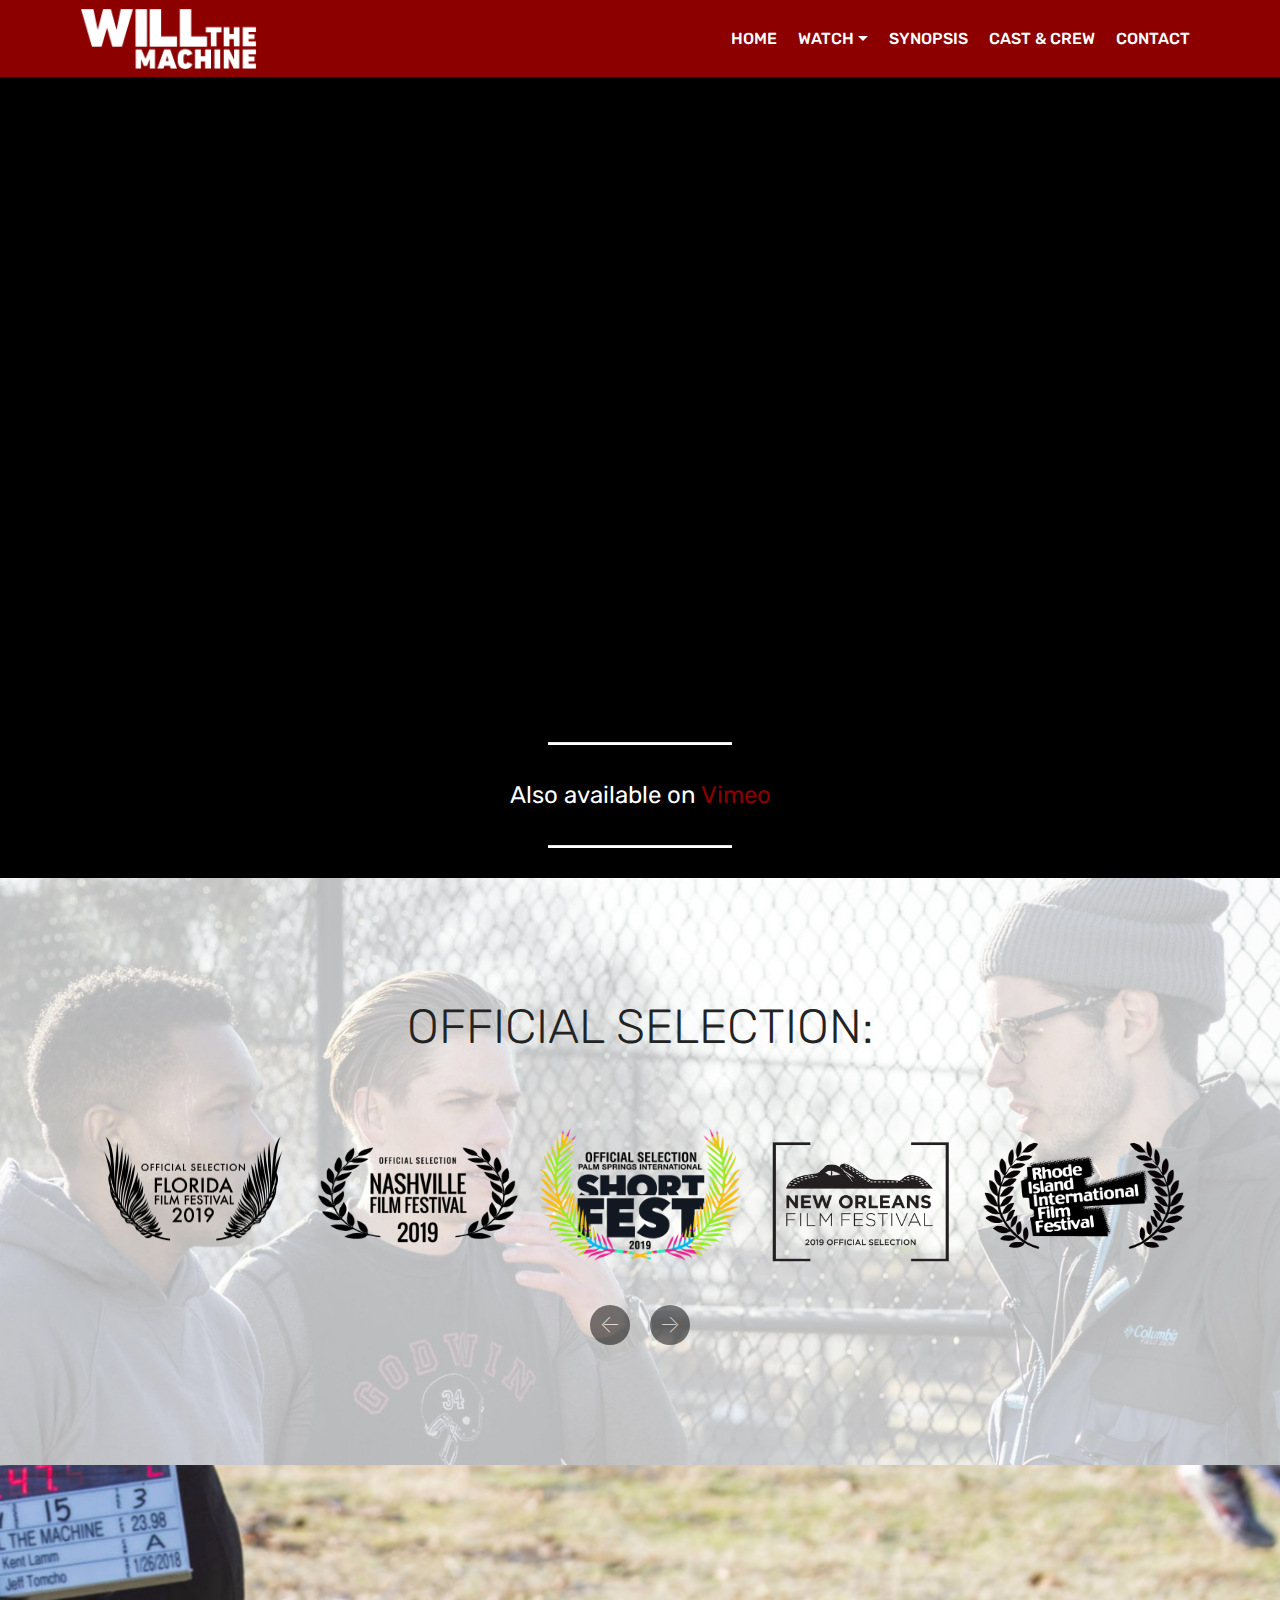
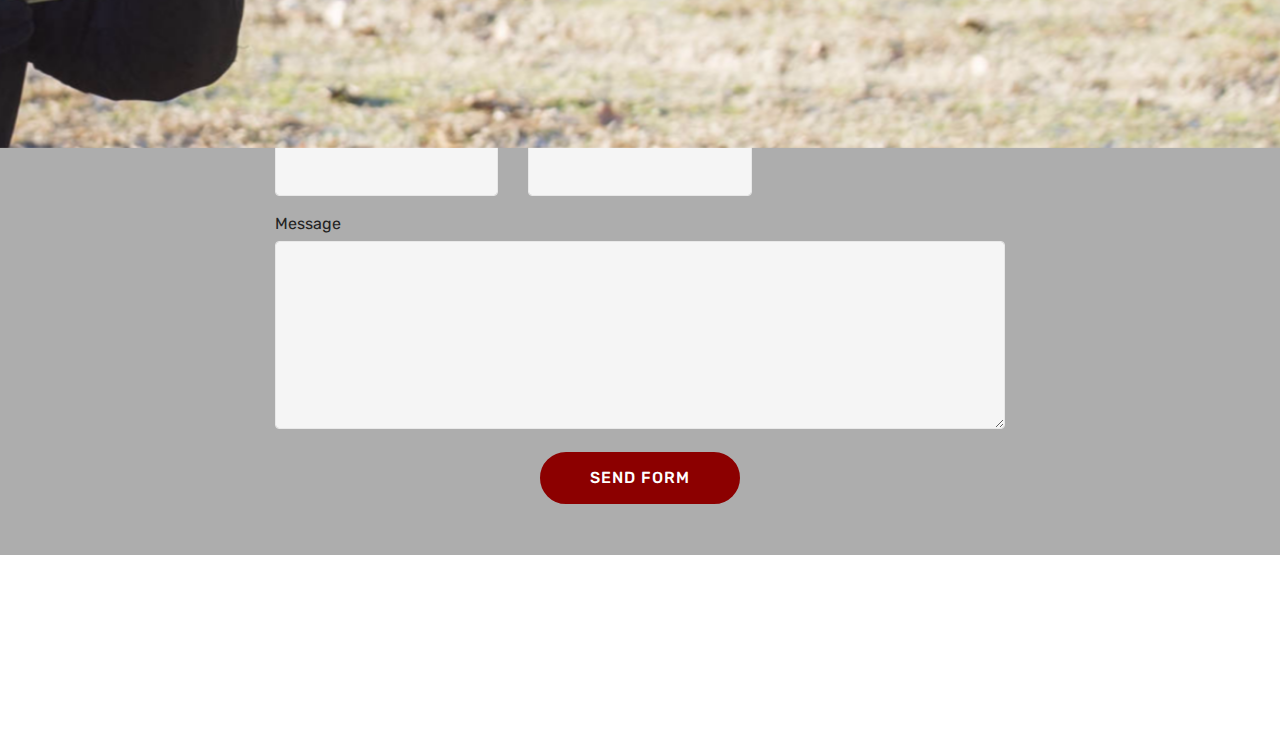
==== commit 12c898d7: "create github pages" ====
--- a/watch.html
+++ b/watch.html
@@ -7,9 +7,9 @@
   <meta name="generator" content="Mobirise v4.10.3, mobirise.com">
   <meta name="viewport" content="width=device-width, initial-scale=1, minimum-scale=1">
   <link rel="shortcut icon" href="assets/images/willthemachine-title-1-192x67.png" type="image/x-icon">
-  <meta name="description" content="Private Screener of Will "The Machine"">
-  
-  <title>Watch Screener</title>
+  <meta name="description" content="Watch the short film Will "The Machine"">
+  
+  <title>Watch Will "The Machine"</title>
   <link rel="stylesheet" href="assets/web/assets/mobirise-icons/mobirise-icons.css">
   <link rel="stylesheet" href="assets/tether/tether.min.css">
   <link rel="stylesheet" href="assets/bootstrap/css/bootstrap.min.css">
@@ -50,19 +50,19 @@
         <div class="collapse navbar-collapse" id="navbarSupportedContent">
             <ul class="navbar-nav nav-dropdown nav-right" data-app-modern-menu="true"><li class="nav-item">
                     <a class="nav-link link text-white display-7" href="index.html#header2-1">HOME</a>
-                </li><li class="nav-item dropdown"><a class="nav-link link text-white dropdown-toggle display-7" href="https://mobirise.com" data-toggle="dropdown-submenu" aria-expanded="false">WATCH</a><div class="dropdown-menu"><a class="text-white dropdown-item display-7" href="watch.html">SCREENER<br></a><a class="text-white dropdown-item display-7" href="index.html#video3-3">TRAILER<br></a><a class="text-white dropdown-item display-7" href="index.html#video3-9">FEATURETTE<br></a></div></li>
+                </li><li class="nav-item dropdown"><a class="nav-link link text-white dropdown-toggle display-7" href="https://mobirise.com" data-toggle="dropdown-submenu" aria-expanded="false">WATCH</a><div class="dropdown-menu"><a class="text-white dropdown-item display-7" href="watch.html">THE FILM</a><a class="text-white dropdown-item display-7" href="index.html#video3-3">TRAILER<br></a><a class="text-white dropdown-item display-7" href="index.html#video3-9">FEATURETTE<br></a></div></li>
                 <li class="nav-item">
                     <a class="nav-link link text-white display-7" href="index.html#content1-5">
                         SYNOPSIS</a>
                 </li><li class="nav-item"><a class="nav-link link text-white display-7" href="index.html#features2-4">
-                        CAST &amp; CREW</a></li><li class="nav-item dropdown"><a class="nav-link link text-white dropdown-toggle display-7" href="index.html#features2-d" data-toggle="dropdown-submenu" aria-expanded="true">FESTIVALS</a><div class="dropdown-menu"><a class="text-white dropdown-item display-7" href="index.html#features2-d">TICKETS / SCREENINGS<br></a><a class="text-white dropdown-item display-7" href="watch.html#clients-o">OFFICIAL SELECTIONS<br></a></div></li><li class="nav-item"><a class="nav-link link text-white display-7" href="watch.html#form1-s">
+                        CAST &amp; CREW</a></li><li class="nav-item"><a class="nav-link link text-white display-7" href="watch.html#form1-s">
                         CONTACT</a></li></ul>
             
         </div>
     </nav>
 </section>
 
-<section class="engine"><a href="https://mobirise.info/k">develop free website</a></section><section class="cid-rtd4JmrHew" id="video3-m">
+<section class="engine"><a href="https://mobirise.info/r">free bootstrap templates</a></section><section class="cid-rtd4JmrHew" id="video3-m">
 
     
     
@@ -80,7 +80,7 @@
     <div class="container">
         <div class="inner-container" style="width: 66%;">
             <hr class="line" style="width: 25%;">
-            <div class="section-text align-center mbr-white mbr-fonts-style display-5">This is a private screener of the film. <br>If you were given a password, please do not share it :)<br><br>Contact <a href="mailto:kentlamm@gmail.com">KentLamm@gmail.com</a> for the password.</div>
+            <div class="section-text align-center mbr-white mbr-fonts-style display-5">Also available on <a href="https://vimeo.com/standardstoryco" target="_blank">Vimeo</a></div>
             <hr class="line" style="width: 25%;">
         </div>
     </div>
@@ -216,15 +216,15 @@
                     <div class="media-container-row">
                         <div class="col-md-12">
                             <div class="wrap-img ">
-                                <img src="assets/images/os-black-gff-smaller-1605x1005.png" class="img-responsive clients-img" alt="" title="">
-                            </div>
-                        </div>
-                    </div>
-                </div><div class="carousel-item ">
-                    <div class="media-container-row">
-                        <div class="col-md-12">
-                            <div class="wrap-img ">
-                                <img src="assets/images/sanford-laurels-transparent-1605x1005.png" class="img-responsive clients-img" alt="" title="">
+                                <img src="assets/images/winner-bestinshow-grapevinefilmfestival2019-smaller-4464x2961.png" class="img-responsive clients-img" alt="" title="">
+                            </div>
+                        </div>
+                    </div>
+                </div><div class="carousel-item ">
+                    <div class="media-container-row">
+                        <div class="col-md-12">
+                            <div class="wrap-img ">
+                                <img src="assets/images/vafilmfest-4464x2961.png" class="img-responsive clients-img" alt="" title="">
                             </div>
                         </div>
                     </div>
@@ -262,7 +262,7 @@
         <div class="row justify-content-center">
             <div class="media-container-column col-lg-8" data-form-type="formoid">
                 <!---Formbuilder Form--->
-                <form action="https://mobirise.com/" method="POST" class="mbr-form form-with-styler" data-form-title="Mobirise Form"><input type="hidden" name="email" data-form-email="true" value="gtubikQ179GKMHymStEJhJHTVc3vddBgcXhb58Uwqr9jvgac0U4Cq/2hd3mvg9MqgRKfwrTW88P3CO2xVqlL+RxqBa6O3bl6uXskGZ9JSh0yUAsgOvPBIZvLk+AIBj2c">
+                <form action="https://mobirise.com/" method="POST" class="mbr-form form-with-styler" data-form-title="Mobirise Form"><input type="hidden" name="email" data-form-email="true" value="I5UZj56p2vKIpxAKYPr+yX2OoVXCGpLMcSt+rAZoiy7vNPQBiIzQvBKu21C6gLtMPinXDBk8aowAtv+5/aTOvQZR6/zfo2a7lzwFMvICUdmHdSKu/p09BEW7WoqaC40p">
                     <div class="row">
                         <div hidden="hidden" data-form-alert="" class="alert alert-success col-12">Thanks for reaching out, we'll get back to you soon.
 
--- a/assets/mobirise/css/mbr-additional.css
+++ b/assets/mobirise/css/mbr-additional.css
@@ -1873,6 +1873,210 @@
 .cid-riY4okZKxM .mbr-text p {
   background: #ffffff;
 }
+.cid-rI78D4ulpb {
+  padding-top: 120px;
+  padding-bottom: 120px;
+  background-image: url("../../../assets/images/kent-chris-denzel-cropped-2000x792.jpg");
+}
+.cid-rI78D4ulpb .carousel-control {
+  background: #000;
+}
+.cid-rI78D4ulpb .mbr-section-subtitle {
+  color: #767676;
+}
+.cid-rI78D4ulpb .carousel-item {
+  -webkit-justify-content: center;
+  justify-content: center;
+}
+.cid-rI78D4ulpb .carousel-item .media-container-row {
+  -webkit-flex-grow: 1;
+  flex-grow: 1;
+}
+.cid-rI78D4ulpb .carousel-item .wrap-img {
+  text-align: center;
+}
+.cid-rI78D4ulpb .carousel-item .wrap-img img {
+  max-height: 150px;
+  width: auto;
+  max-width: 100%;
+}
+.cid-rI78D4ulpb .carousel-controls {
+  display: flex;
+  -webkit-justify-content: center;
+  justify-content: center;
+}
+.cid-rI78D4ulpb .carousel-controls .carousel-control {
+  background: #000;
+  border-radius: 50%;
+  position: static;
+  width: 40px;
+  height: 40px;
+  margin-top: 2rem;
+  border-width: 1px;
+}
+.cid-rI78D4ulpb .carousel-controls .carousel-control.carousel-control-prev {
+  left: auto;
+  margin-right: 20px;
+  margin-left: 0;
+}
+.cid-rI78D4ulpb .carousel-controls .carousel-control.carousel-control-next {
+  right: auto;
+  margin-right: 0;
+}
+.cid-rI78D4ulpb .carousel-controls .carousel-control .mbr-iconfont {
+  font-size: 1rem;
+}
+.cid-rI78D4ulpb .cloneditem-1,
+.cid-rI78D4ulpb .cloneditem-2,
+.cid-rI78D4ulpb .cloneditem-3,
+.cid-rI78D4ulpb .cloneditem-4,
+.cid-rI78D4ulpb .cloneditem-5 {
+  display: none;
+}
+.cid-rI78D4ulpb .col-lg-15 {
+  -webkit-box-flex: 0;
+  -ms-flex: 0 0 100%;
+  -webkit-flex: 0 0 100%;
+  flex: 0 0 100%;
+  max-width: 100%;
+  position: relative;
+  min-height: 1px;
+  padding-right: 10px;
+  padding-left: 10px;
+  width: 100%;
+}
+@media (min-width: 992px) {
+  .cid-rI78D4ulpb .col-lg-15 {
+    -ms-flex: 0 0 20%;
+    -webkit-flex: 0 0 20%;
+    flex: 0 0 20%;
+    max-width: 20%;
+    width: 20%;
+  }
+  .cid-rI78D4ulpb .carousel-inner.slides2 > .carousel-item.active.carousel-item-right,
+  .cid-rI78D4ulpb .carousel-inner.slides2 > .carousel-item.carousel-item-next {
+    left: 0;
+    -webkit-transform: translate3d(50%, 0, 0);
+    transform: translate3d(50%, 0, 0);
+  }
+  .cid-rI78D4ulpb .carousel-inner.slides2 > .carousel-item.active.carousel-item-left,
+  .cid-rI78D4ulpb .carousel-inner.slides2 > .carousel-item.carousel-item-prev {
+    left: 0;
+    -webkit-transform: translate3d(-50%, 0, 0);
+    transform: translate3d(-50%, 0, 0);
+  }
+  .cid-rI78D4ulpb .carousel-inner.slides2 > .carousel-item.carousel-item-left,
+  .cid-rI78D4ulpb .carousel-inner.slides2 > .carousel-item.carousel-item-prev.carousel-item-right,
+  .cid-rI78D4ulpb .carousel-inner.slides2 > .carousel-item.active {
+    left: 0;
+    -webkit-transform: translate3d(0, 0, 0);
+    transform: translate3d(0, 0, 0);
+  }
+  .cid-rI78D4ulpb .carousel-inner.slides2 .cloneditem-1,
+  .cid-rI78D4ulpb .carousel-inner.slides2 .cloneditem-2,
+  .cid-rI78D4ulpb .carousel-inner.slides2 .cloneditem-3 {
+    display: block;
+  }
+  .cid-rI78D4ulpb .carousel-inner.slides3 > .carousel-item.active.carousel-item-right,
+  .cid-rI78D4ulpb .carousel-inner.slides3 > .carousel-item.carousel-item-next {
+    left: 0;
+    -webkit-transform: translate3d(33.333333%, 0, 0);
+    transform: translate3d(33.333333%, 0, 0);
+  }
+  .cid-rI78D4ulpb .carousel-inner.slides3 > .carousel-item.active.carousel-item-left,
+  .cid-rI78D4ulpb .carousel-inner.slides3 > .carousel-item.carousel-item-prev {
+    left: 0;
+    -webkit-transform: translate3d(-33.333333%, 0, 0);
+    transform: translate3d(-33.333333%, 0, 0);
+  }
+  .cid-rI78D4ulpb .carousel-inner.slides3 > .carousel-item.carousel-item-left,
+  .cid-rI78D4ulpb .carousel-inner.slides3 > .carousel-item.carousel-item-prev.carousel-item-right,
+  .cid-rI78D4ulpb .carousel-inner.slides3 > .carousel-item.active {
+    left: 0;
+    -webkit-transform: translate3d(0, 0, 0);
+    transform: translate3d(0, 0, 0);
+  }
+  .cid-rI78D4ulpb .carousel-inner.slides3 .cloneditem-1,
+  .cid-rI78D4ulpb .carousel-inner.slides3 .cloneditem-2,
+  .cid-rI78D4ulpb .carousel-inner.slides3 .cloneditem-3 {
+    display: block;
+  }
+  .cid-rI78D4ulpb .carousel-inner.slides4 > .carousel-item.active.carousel-item-right,
+  .cid-rI78D4ulpb .carousel-inner.slides4 > .carousel-item.carousel-item-next {
+    left: 0;
+    -webkit-transform: translate3d(25%, 0, 0);
+    transform: translate3d(25%, 0, 0);
+  }
+  .cid-rI78D4ulpb .carousel-inner.slides4 > .carousel-item.active.carousel-item-left,
+  .cid-rI78D4ulpb .carousel-inner.slides4 > .carousel-item.carousel-item-prev {
+    left: 0;
+    -webkit-transform: translate3d(-25%, 0, 0);
+    transform: translate3d(-25%, 0, 0);
+  }
+  .cid-rI78D4ulpb .carousel-inner.slides4 > .carousel-item.carousel-item-left,
+  .cid-rI78D4ulpb .carousel-inner.slides4 > .carousel-item.carousel-item-prev.carousel-item-right,
+  .cid-rI78D4ulpb .carousel-inner.slides4 > .carousel-item.active {
+    left: 0;
+    -webkit-transform: translate3d(0, 0, 0);
+    transform: translate3d(0, 0, 0);
+  }
+  .cid-rI78D4ulpb .carousel-inner.slides4 .cloneditem-1,
+  .cid-rI78D4ulpb .carousel-inner.slides4 .cloneditem-2,
+  .cid-rI78D4ulpb .carousel-inner.slides4 .cloneditem-3 {
+    display: block;
+  }
+  .cid-rI78D4ulpb .carousel-inner.slides5 > .carousel-item.active.carousel-item-right,
+  .cid-rI78D4ulpb .carousel-inner.slides5 > .carousel-item.carousel-item-next {
+    left: 0;
+    -webkit-transform: translate3d(20%, 0, 0);
+    transform: translate3d(20%, 0, 0);
+  }
+  .cid-rI78D4ulpb .carousel-inner.slides5 > .carousel-item.active.carousel-item-left,
+  .cid-rI78D4ulpb .carousel-inner.slides5 > .carousel-item.carousel-item-prev {
+    left: 0;
+    -webkit-transform: translate3d(-20%, 0, 0);
+    transform: translate3d(-20%, 0, 0);
+  }
+  .cid-rI78D4ulpb .carousel-inner.slides5 > .carousel-item.carousel-item-left,
+  .cid-rI78D4ulpb .carousel-inner.slides5 > .carousel-item.carousel-item-prev.carousel-item-right,
+  .cid-rI78D4ulpb .carousel-inner.slides5 > .carousel-item.active {
+    left: 0;
+    -webkit-transform: translate3d(0, 0, 0);
+    transform: translate3d(0, 0, 0);
+  }
+  .cid-rI78D4ulpb .carousel-inner.slides5 .cloneditem-1,
+  .cid-rI78D4ulpb .carousel-inner.slides5 .cloneditem-2,
+  .cid-rI78D4ulpb .carousel-inner.slides5 .cloneditem-3,
+  .cid-rI78D4ulpb .carousel-inner.slides5 .cloneditem-4 {
+    display: block;
+  }
+  .cid-rI78D4ulpb .carousel-inner.slides6 > .carousel-item.active.carousel-item-right,
+  .cid-rI78D4ulpb .carousel-inner.slides6 > .carousel-item.carousel-item-next {
+    left: 0;
+    -webkit-transform: translate3d(16.666667%, 0, 0);
+    transform: translate3d(16.666667%, 0, 0);
+  }
+  .cid-rI78D4ulpb .carousel-inner.slides6 > .carousel-item.active.carousel-item-left,
+  .cid-rI78D4ulpb .carousel-inner.slides6 > .carousel-item.carousel-item-prev {
+    left: 0;
+    -webkit-transform: translate3d(-16.666667%, 0, 0);
+    transform: translate3d(-16.666667%, 0, 0);
+  }
+  .cid-rI78D4ulpb .carousel-inner.slides6 > .carousel-item.carousel-item-left,
+  .cid-rI78D4ulpb .carousel-inner.slides6 > .carousel-item.carousel-item-prev.carousel-item-right,
+  .cid-rI78D4ulpb .carousel-inner.slides6 > .carousel-item.active {
+    left: 0;
+    -webkit-transform: translate3d(0, 0, 0);
+    transform: translate3d(0, 0, 0);
+  }
+  .cid-rI78D4ulpb .carousel-inner.slides6 .cloneditem-1,
+  .cid-rI78D4ulpb .carousel-inner.slides6 .cloneditem-2,
+  .cid-rI78D4ulpb .carousel-inner.slides6 .cloneditem-3,
+  .cid-rI78D4ulpb .carousel-inner.slides6 .cloneditem-4,
+  .cid-rI78D4ulpb .carousel-inner.slides6 .cloneditem-5 {
+    display: block;
+  }
+}
 .cid-riXUNSJ4Uu {
   background: #000000;
   padding-top: 60px;
@@ -1885,122 +2089,6 @@
   .cid-riXUNSJ4Uu .video-block {
     width: 100% !important;
   }
-}
-.cid-rzOlvnPsTG {
-  padding-top: 45px;
-  padding-bottom: 45px;
-  background-image: url("../../../assets/images/willthemachine-still-2-300dpi-3-2000x1055.jpg");
-}
-.cid-rzOlvnPsTG .mbr-section-subtitle {
-  color: #767676;
-  text-align: center;
-  font-weight: 300;
-}
-.cid-rzOlvnPsTG .timeline-text-content {
-  padding: 2rem 2.5rem;
-  background: #ffffff;
-  margin-left: 2rem;
-}
-.cid-rzOlvnPsTG .timeline-text-content p {
-  margin-bottom: 0;
-}
-.cid-rzOlvnPsTG .time-line-date-content {
-  margin-right: 2rem;
-}
-.cid-rzOlvnPsTG .time-line-date-content p {
-  padding: 2rem 2.5rem;
-  background: #ffffff;
-  float: right;
-}
-.cid-rzOlvnPsTG .timeline-element {
-  margin-bottom: 50px;
-  position: relative;
-  word-wrap: break-word;
-  word-break: break-word;
-  display: -webkit-flex;
-  flex-direction: row;
-  -webkit-flex-direction: row;
-}
-.cid-rzOlvnPsTG .timeline-element:hover .mbr-timeline-date {
-  box-shadow: 0 7px 20px 0px rgba(0, 0, 0, 0.08);
-  transition: all .4s;
-}
-.cid-rzOlvnPsTG .timeline-element:hover .timeline-text-content {
-  box-shadow: 0 7px 20px 0px rgba(0, 0, 0, 0.08);
-  transition: all .4s;
-}
-.cid-rzOlvnPsTG .mbr-timeline-date,
-.cid-rzOlvnPsTG .timeline-text-content {
-  transition: all .4s;
-}
-.cid-rzOlvnPsTG .reverse {
-  flex-direction: row-reverse;
-  -webkit-flex-direction: row-reverse;
-}
-.cid-rzOlvnPsTG .reverse .timeline-text-content {
-  margin-right: 2rem;
-  margin-left: 0;
-}
-.cid-rzOlvnPsTG .reverse .time-line-date-content {
-  margin-left: 2rem;
-  margin-right: 0rem;
-}
-.cid-rzOlvnPsTG .reverse .time-line-date-content p {
-  float: left;
-}
-.cid-rzOlvnPsTG .iconBackground {
-  position: absolute;
-  left: 50%;
-  width: 20px;
-  height: 20px;
-  line-height: 30px;
-  text-align: center;
-  border-radius: 50%;
-  font-size: 30px;
-  display: inline-block;
-  background-color: #ffffff;
-  top: 20px;
-  margin-left: -10px;
-}
-.cid-rzOlvnPsTG .separline:before {
-  top: 20px;
-  bottom: 0;
-  position: absolute;
-  content: "";
-  width: 2px;
-  background-color: #ffffff;
-  left: calc(50% - 1px);
-  height: calc(100% + 4rem);
-}
-@media (max-width: 768px) {
-  .cid-rzOlvnPsTG .iconBackground {
-    left: 0 !important;
-  }
-  .cid-rzOlvnPsTG .separline:before {
-    left: 0!important;
-  }
-  .cid-rzOlvnPsTG .timeline-text-content {
-    margin-left: 0 !important;
-  }
-  .cid-rzOlvnPsTG .time-line-date-content {
-    margin-right: 0 !important;
-  }
-  .cid-rzOlvnPsTG .time-line-date-content p {
-    float: left !important;
-  }
-  .cid-rzOlvnPsTG .reverse .time-line-date-content {
-    margin-left: 0 !important;
-  }
-  .cid-rzOlvnPsTG .reverse .timeline-text-content {
-    margin-right: 0 !important;
-  }
-}
-.cid-rzOlvnPsTG .reverseTimeline {
-  display: flex;
-  flex-direction: column-reverse;
-}
-.cid-rzOlvnPsTG .mbr-section-title {
-  color: #ffffff;
 }
 .cid-qTkAaeaxX5 {
   padding-top: 30px;
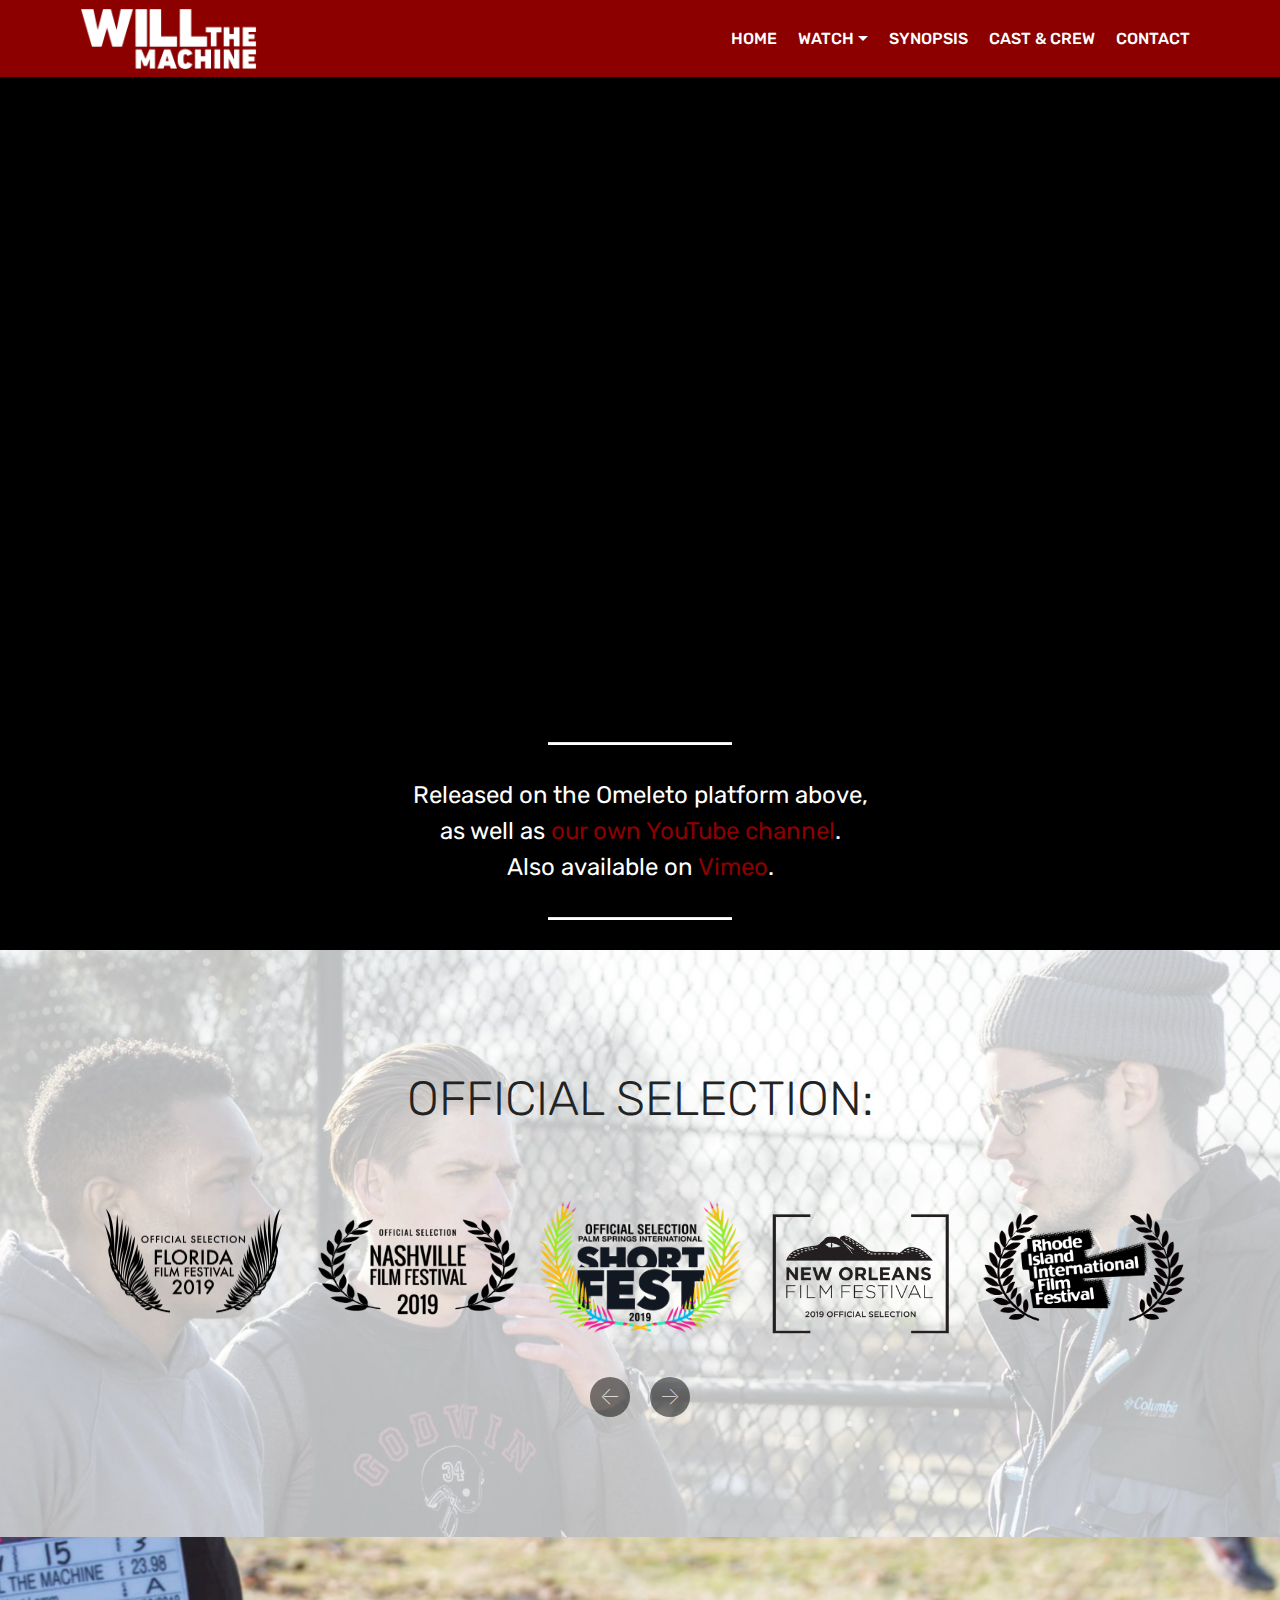
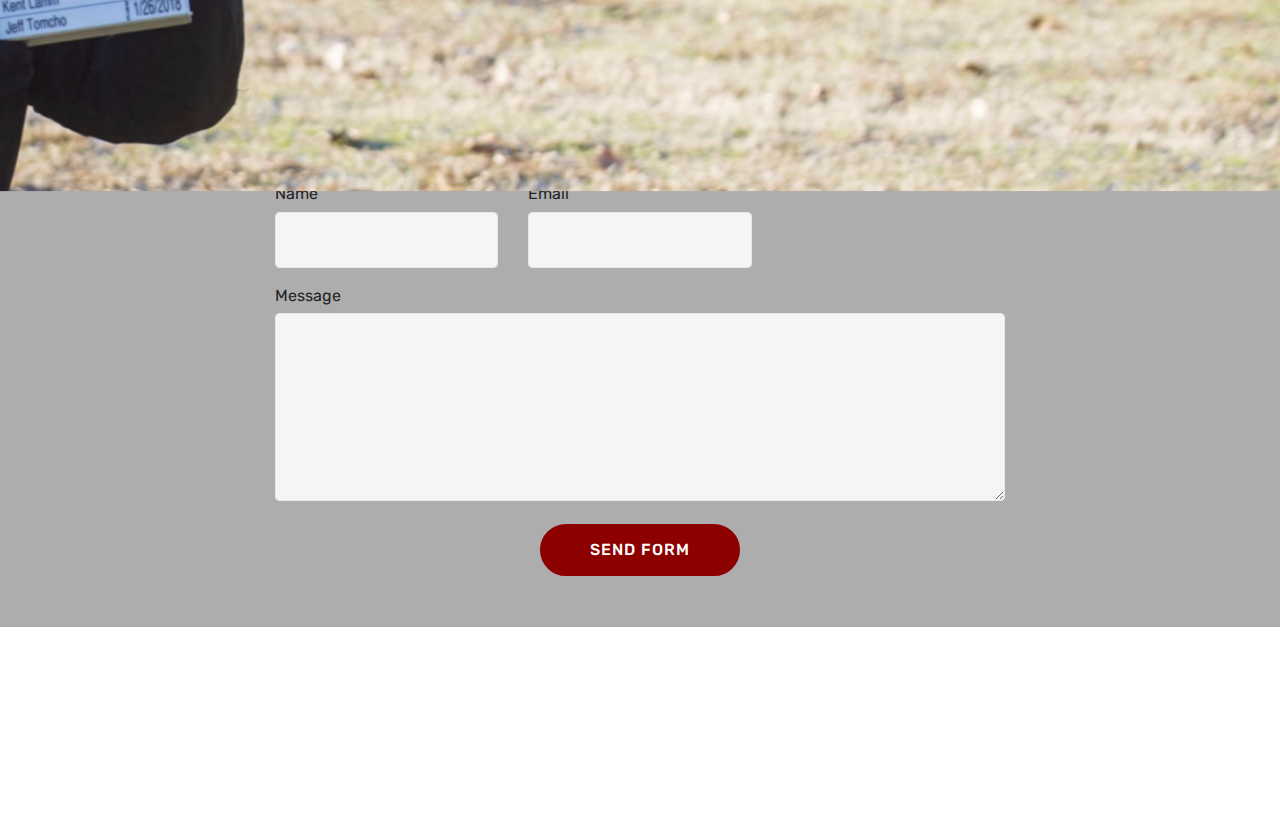
==== commit 96f0dcd5: "create github pages" ====
--- a/watch.html
+++ b/watch.html
@@ -50,7 +50,7 @@
         <div class="collapse navbar-collapse" id="navbarSupportedContent">
             <ul class="navbar-nav nav-dropdown nav-right" data-app-modern-menu="true"><li class="nav-item">
                     <a class="nav-link link text-white display-7" href="index.html#header2-1">HOME</a>
-                </li><li class="nav-item dropdown"><a class="nav-link link text-white dropdown-toggle display-7" href="https://mobirise.com" data-toggle="dropdown-submenu" aria-expanded="false">WATCH</a><div class="dropdown-menu"><a class="text-white dropdown-item display-7" href="watch.html">THE FILM</a><a class="text-white dropdown-item display-7" href="index.html#video3-3">TRAILER<br></a><a class="text-white dropdown-item display-7" href="index.html#video3-9">FEATURETTE<br></a></div></li>
+                </li><li class="nav-item dropdown"><a class="nav-link link text-white dropdown-toggle display-7" href="https://mobirise.com" data-toggle="dropdown-submenu" aria-expanded="true">WATCH</a><div class="dropdown-menu"><a class="text-white dropdown-item display-7" href="watch.html">THE FILM</a><a class="text-white dropdown-item display-7" href="index.html#video3-3">TRAILER<br></a></div></li>
                 <li class="nav-item">
                     <a class="nav-link link text-white display-7" href="index.html#content1-5">
                         SYNOPSIS</a>
@@ -62,13 +62,13 @@
     </nav>
 </section>
 
-<section class="engine"><a href="https://mobirise.info/r">free bootstrap templates</a></section><section class="cid-rtd4JmrHew" id="video3-m">
+<section class="engine"><a href="https://mobirise.info/f">simple website builder</a></section><section class="cid-rtd4JmrHew" id="video3-m">
 
     
     
     <figure class="mbr-figure align-center container">
         <div class="video-block" style="width: 90%;">
-            <div><iframe class="mbr-embedded-video" src="https://player.vimeo.com/video/293464221?autoplay=0&amp;loop=0" width="1280" height="720" frameborder="0" allowfullscreen></iframe></div>
+            <div><iframe class="mbr-embedded-video" src="https://www.youtube.com/embed/5Ziuk7D71eo?rel=0&amp;amp;showinfo=0&amp;autoplay=0&amp;loop=0" width="1280" height="720" frameborder="0" allowfullscreen></iframe></div>
         </div>
     </figure>
 </section>
@@ -80,7 +80,7 @@
     <div class="container">
         <div class="inner-container" style="width: 66%;">
             <hr class="line" style="width: 25%;">
-            <div class="section-text align-center mbr-white mbr-fonts-style display-5">Also available on <a href="https://vimeo.com/standardstoryco" target="_blank">Vimeo</a></div>
+            <div class="section-text align-center mbr-white mbr-fonts-style display-5">Released on the Omeleto platform above, <br>as well as <a href="https://youtu.be/lzLLfYfqzXM">our own YouTube channel</a>.<br>Also available on <a href="https://vimeo.com/293464221" target="_blank">Vimeo</a>.</div>
             <hr class="line" style="width: 25%;">
         </div>
     </div>
@@ -262,7 +262,7 @@
         <div class="row justify-content-center">
             <div class="media-container-column col-lg-8" data-form-type="formoid">
                 <!---Formbuilder Form--->
-                <form action="https://mobirise.com/" method="POST" class="mbr-form form-with-styler" data-form-title="Mobirise Form"><input type="hidden" name="email" data-form-email="true" value="I5UZj56p2vKIpxAKYPr+yX2OoVXCGpLMcSt+rAZoiy7vNPQBiIzQvBKu21C6gLtMPinXDBk8aowAtv+5/aTOvQZR6/zfo2a7lzwFMvICUdmHdSKu/p09BEW7WoqaC40p">
+                <form action="https://mobirise.com/" method="POST" class="mbr-form form-with-styler" data-form-title="Mobirise Form"><input type="hidden" name="email" data-form-email="true" value="guionOm+o8uRzq0c+UPGVKm9XlgdDJm8P+Br/u2NCCrosClNi1oZR1qGSUyIbgEghNJtiEJ02uUyornBlb01gkWzDSOTYg2bX6PiLBmLsXRvavAgWInzIKw9gqSJxBhR">
                     <div class="row">
                         <div hidden="hidden" data-form-alert="" class="alert alert-success col-12">Thanks for reaching out, we'll get back to you soon.
 
--- a/assets/mobirise/css/mbr-additional.css
+++ b/assets/mobirise/css/mbr-additional.css
@@ -2077,19 +2077,6 @@
     display: block;
   }
 }
-.cid-riXUNSJ4Uu {
-  background: #000000;
-  padding-top: 60px;
-  padding-bottom: 60px;
-}
-.cid-riXUNSJ4Uu .video-block {
-  margin: auto;
-}
-@media (max-width: 768px) {
-  .cid-riXUNSJ4Uu .video-block {
-    width: 100% !important;
-  }
-}
 .cid-qTkAaeaxX5 {
   padding-top: 30px;
   padding-bottom: 0px;
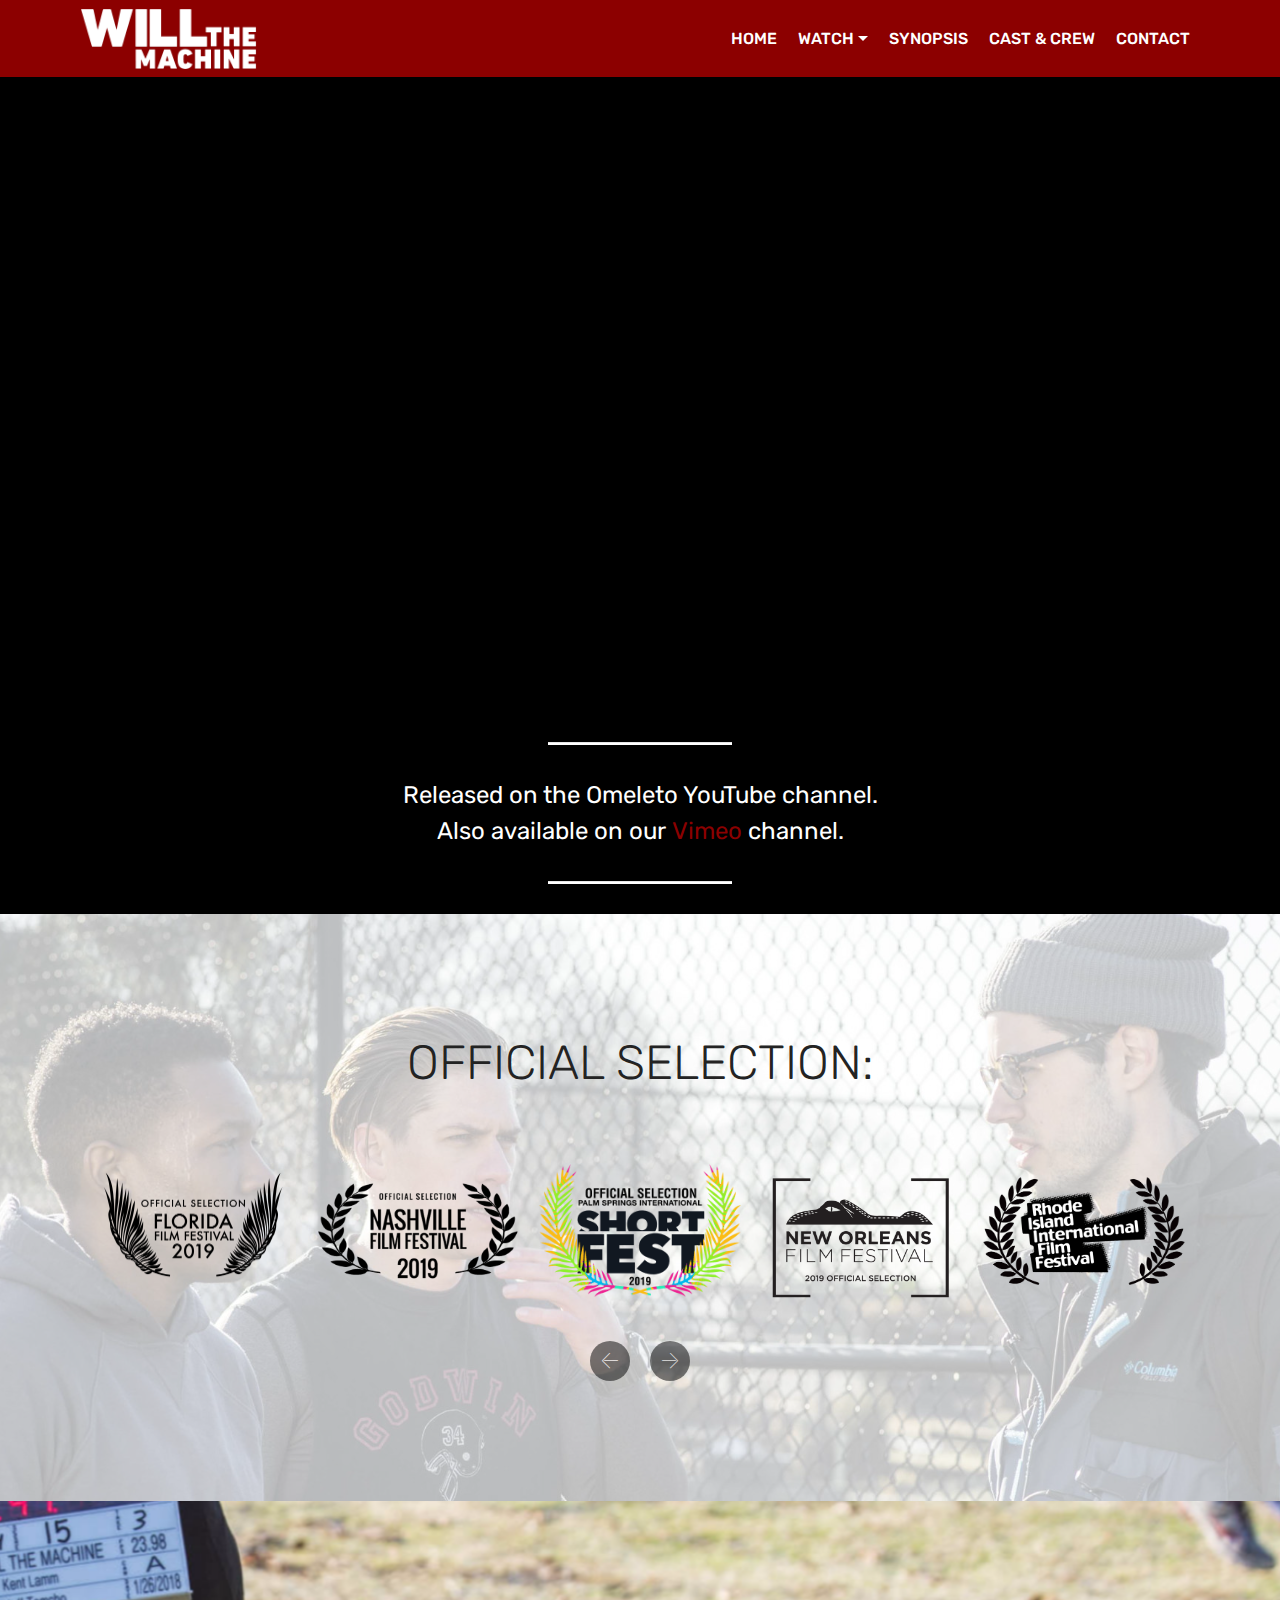
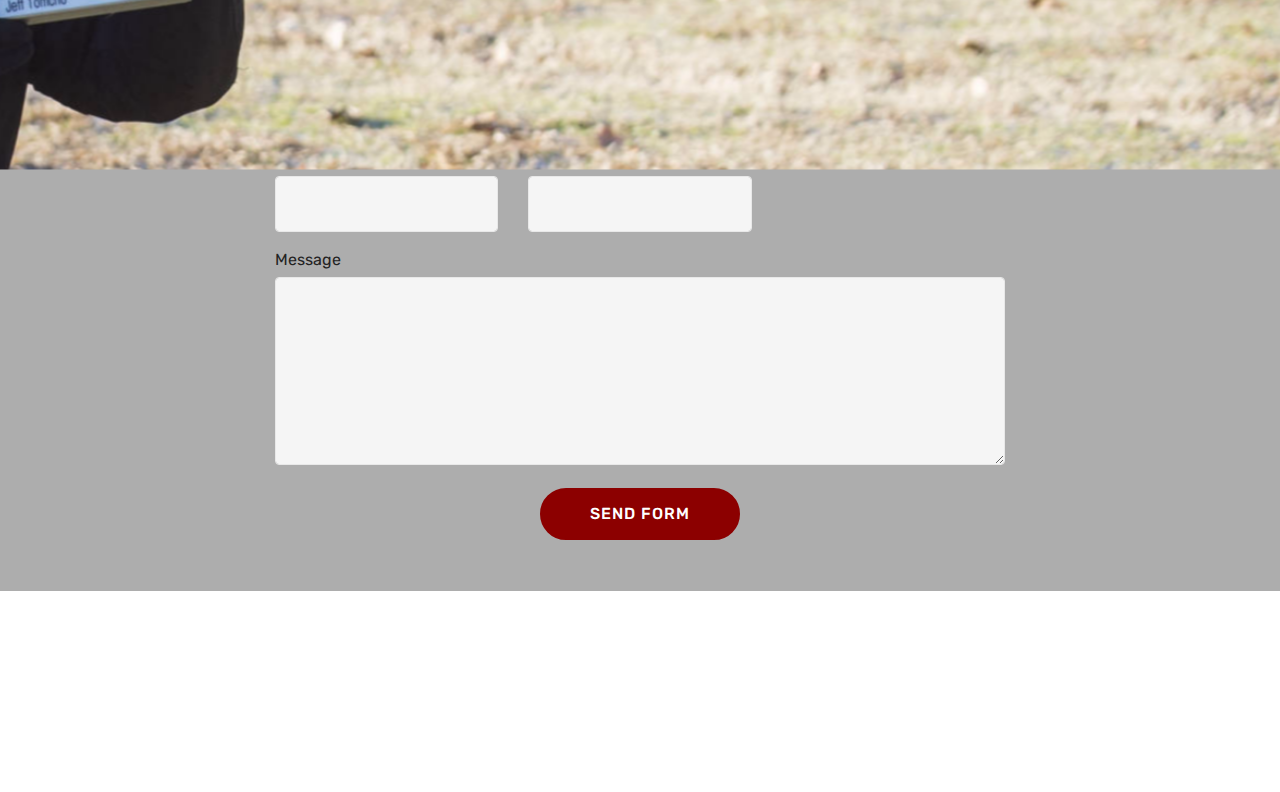
==== commit c6e6f283: "create github pages" ====
--- a/watch.html
+++ b/watch.html
@@ -62,7 +62,7 @@
     </nav>
 </section>
 
-<section class="engine"><a href="https://mobirise.info/f">simple website builder</a></section><section class="cid-rtd4JmrHew" id="video3-m">
+<section class="engine"><a href="https://mobirise.info/g">how to build a website for free</a></section><section class="cid-rtd4JmrHew" id="video3-m">
 
     
     
@@ -80,7 +80,7 @@
     <div class="container">
         <div class="inner-container" style="width: 66%;">
             <hr class="line" style="width: 25%;">
-            <div class="section-text align-center mbr-white mbr-fonts-style display-5">Released on the Omeleto platform above, <br>as well as <a href="https://youtu.be/lzLLfYfqzXM">our own YouTube channel</a>.<br>Also available on <a href="https://vimeo.com/293464221" target="_blank">Vimeo</a>.</div>
+            <div class="section-text align-center mbr-white mbr-fonts-style display-5">Released on the Omeleto YouTube channel.<br>Also available on our&nbsp;<a href="https://vimeo.com/293464221" target="_blank">Vimeo</a>&nbsp;channel.</div>
             <hr class="line" style="width: 25%;">
         </div>
     </div>
@@ -262,7 +262,7 @@
         <div class="row justify-content-center">
             <div class="media-container-column col-lg-8" data-form-type="formoid">
                 <!---Formbuilder Form--->
-                <form action="https://mobirise.com/" method="POST" class="mbr-form form-with-styler" data-form-title="Mobirise Form"><input type="hidden" name="email" data-form-email="true" value="guionOm+o8uRzq0c+UPGVKm9XlgdDJm8P+Br/u2NCCrosClNi1oZR1qGSUyIbgEghNJtiEJ02uUyornBlb01gkWzDSOTYg2bX6PiLBmLsXRvavAgWInzIKw9gqSJxBhR">
+                <form action="https://mobirise.com/" method="POST" class="mbr-form form-with-styler" data-form-title="Mobirise Form"><input type="hidden" name="email" data-form-email="true" value="YaApRVhp4Ffwono9E5QY5QQhTbxGMvIsuuitPJriguzNaYIImgYlyW8uv1vTDnNILgF9cEkQ89MDDbmg1YWXuVwC6q7NPFNn4fNL9gN+rzAkibTTu93w4LeHmoiL4TWo">
                     <div class="row">
                         <div hidden="hidden" data-form-alert="" class="alert alert-success col-12">Thanks for reaching out, we'll get back to you soon.
 
